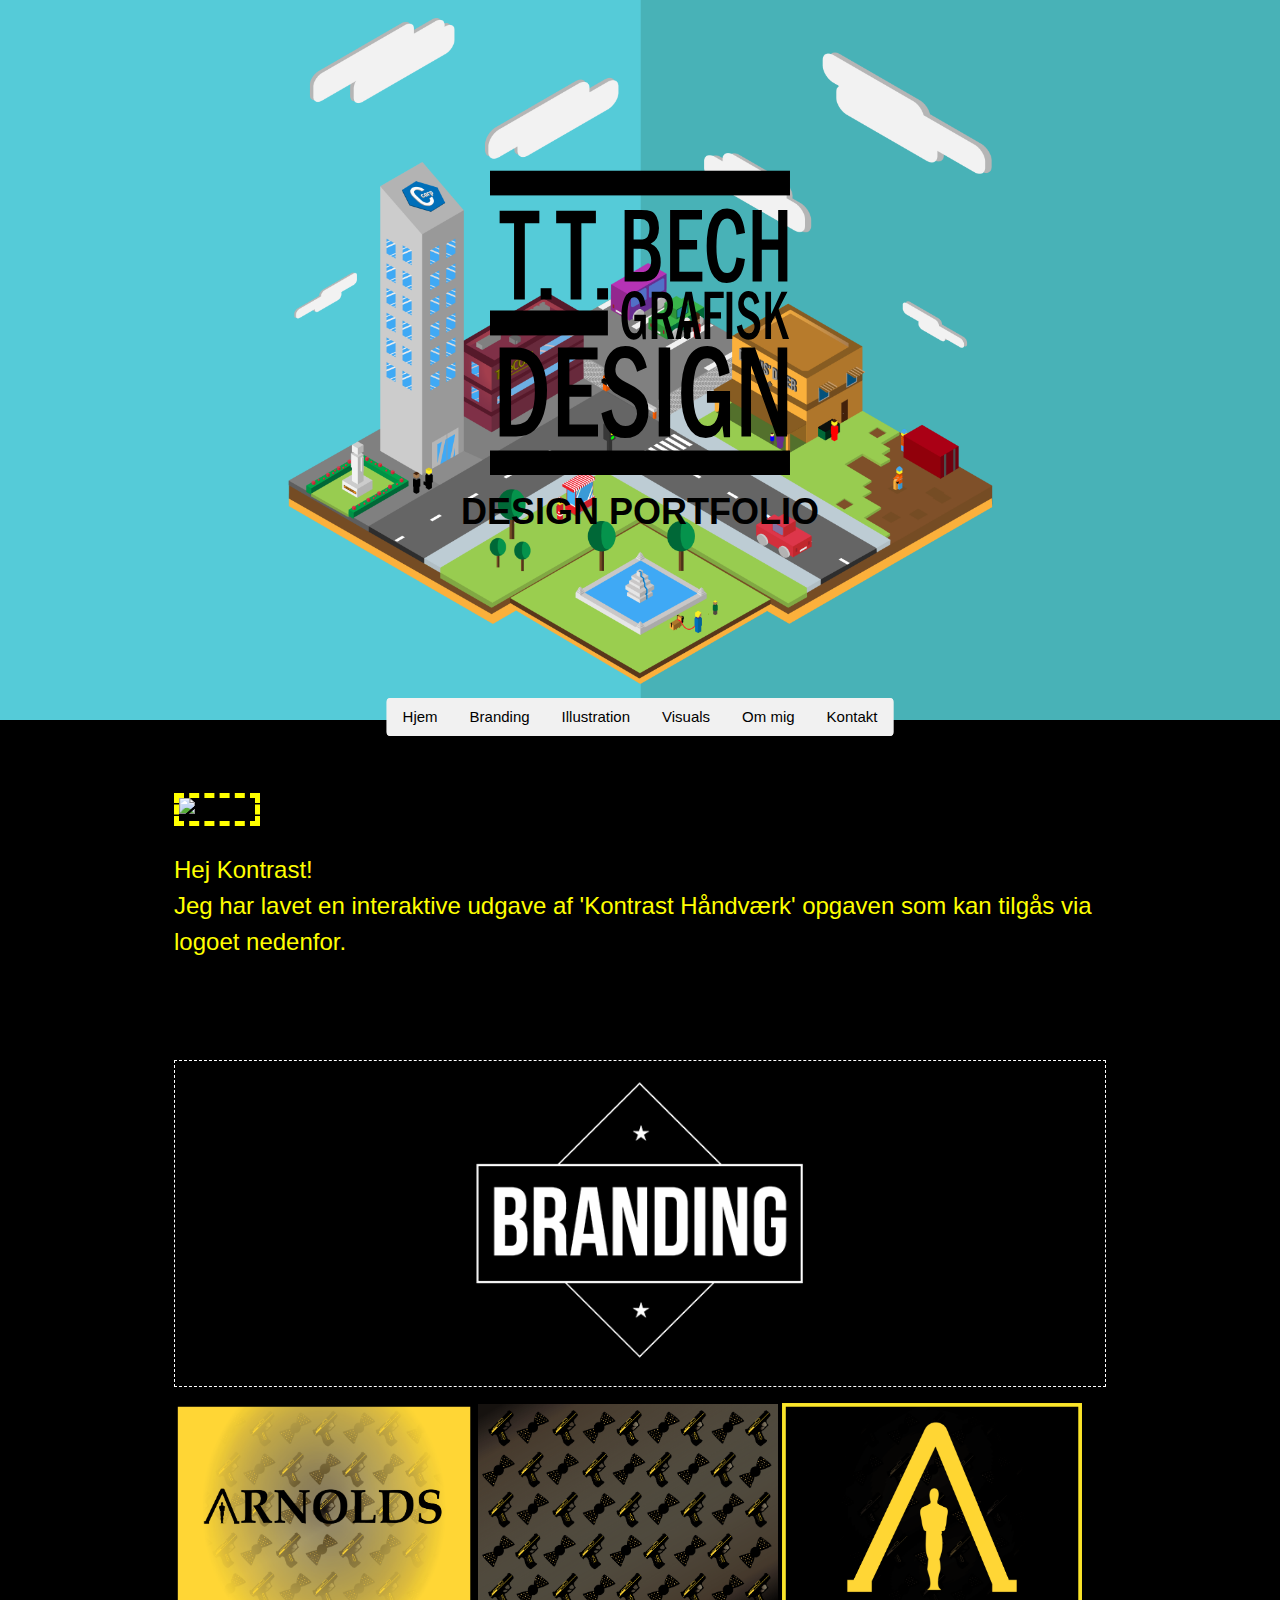
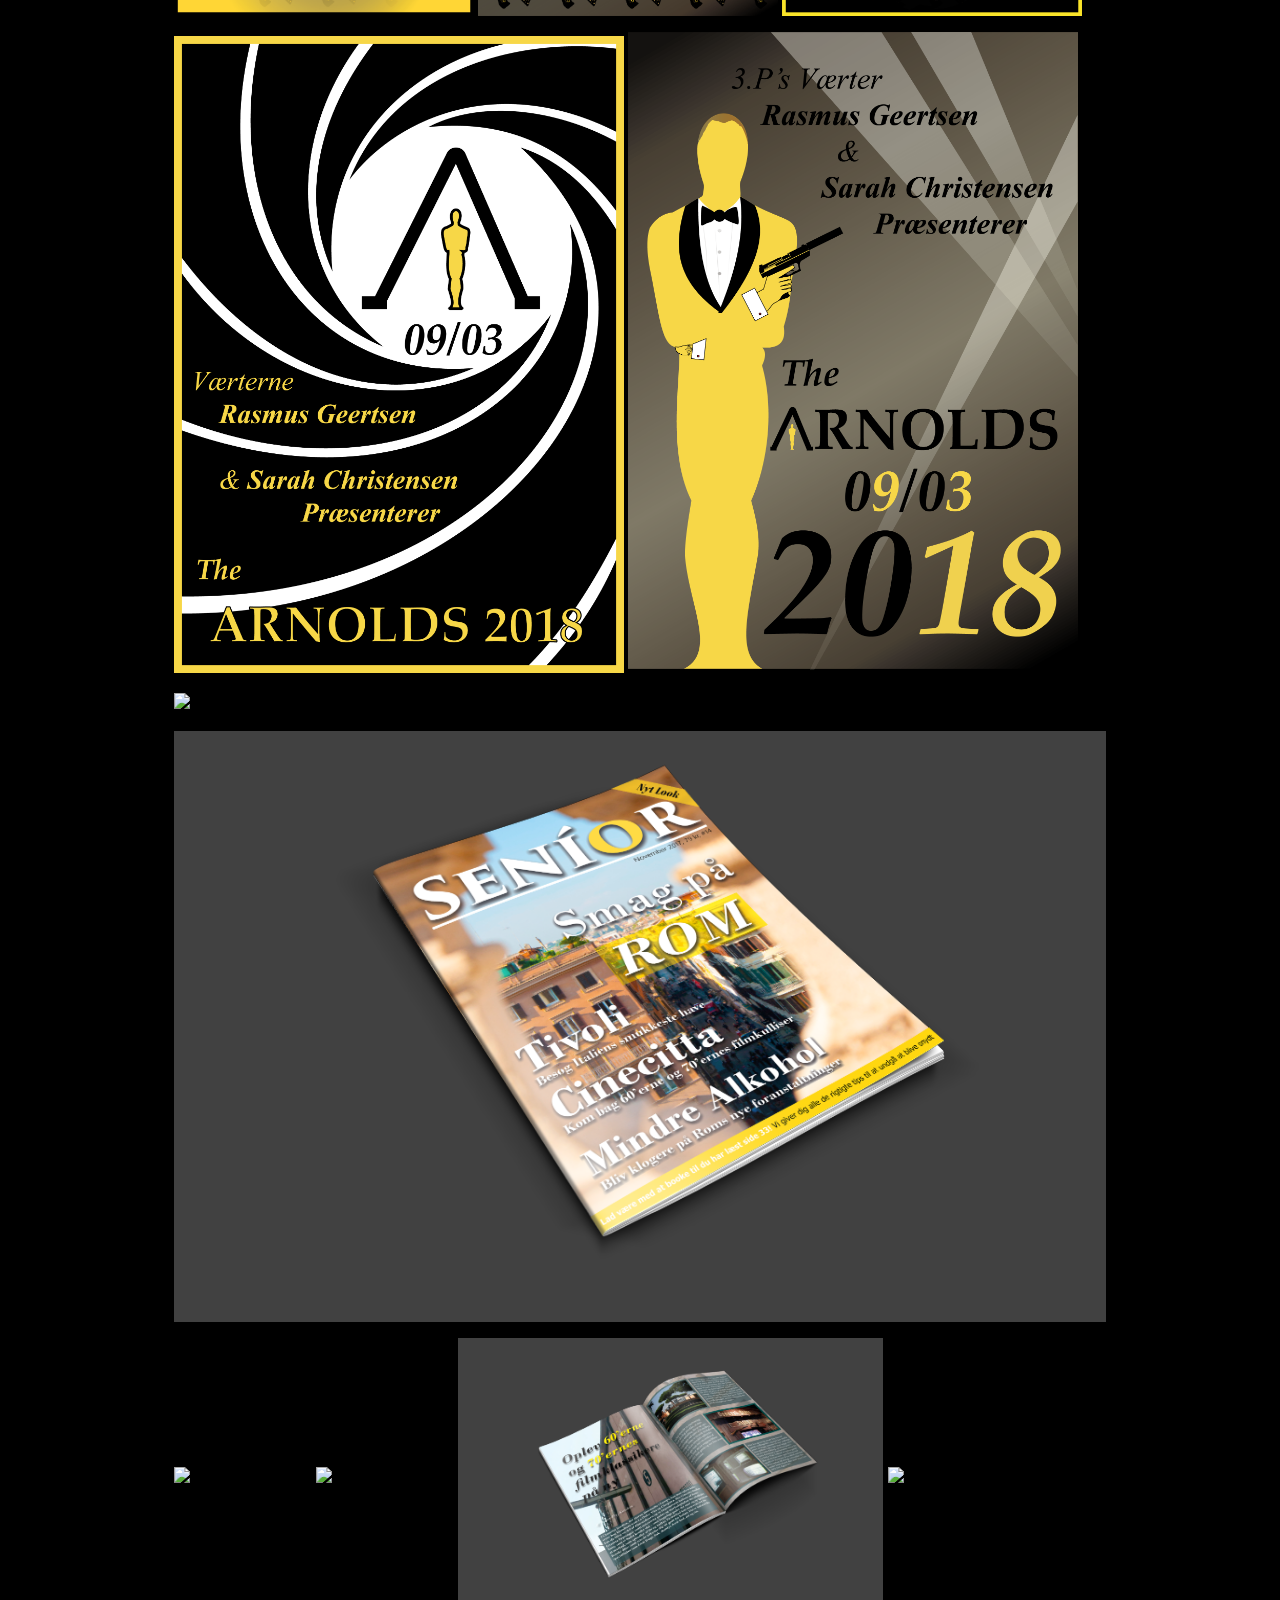
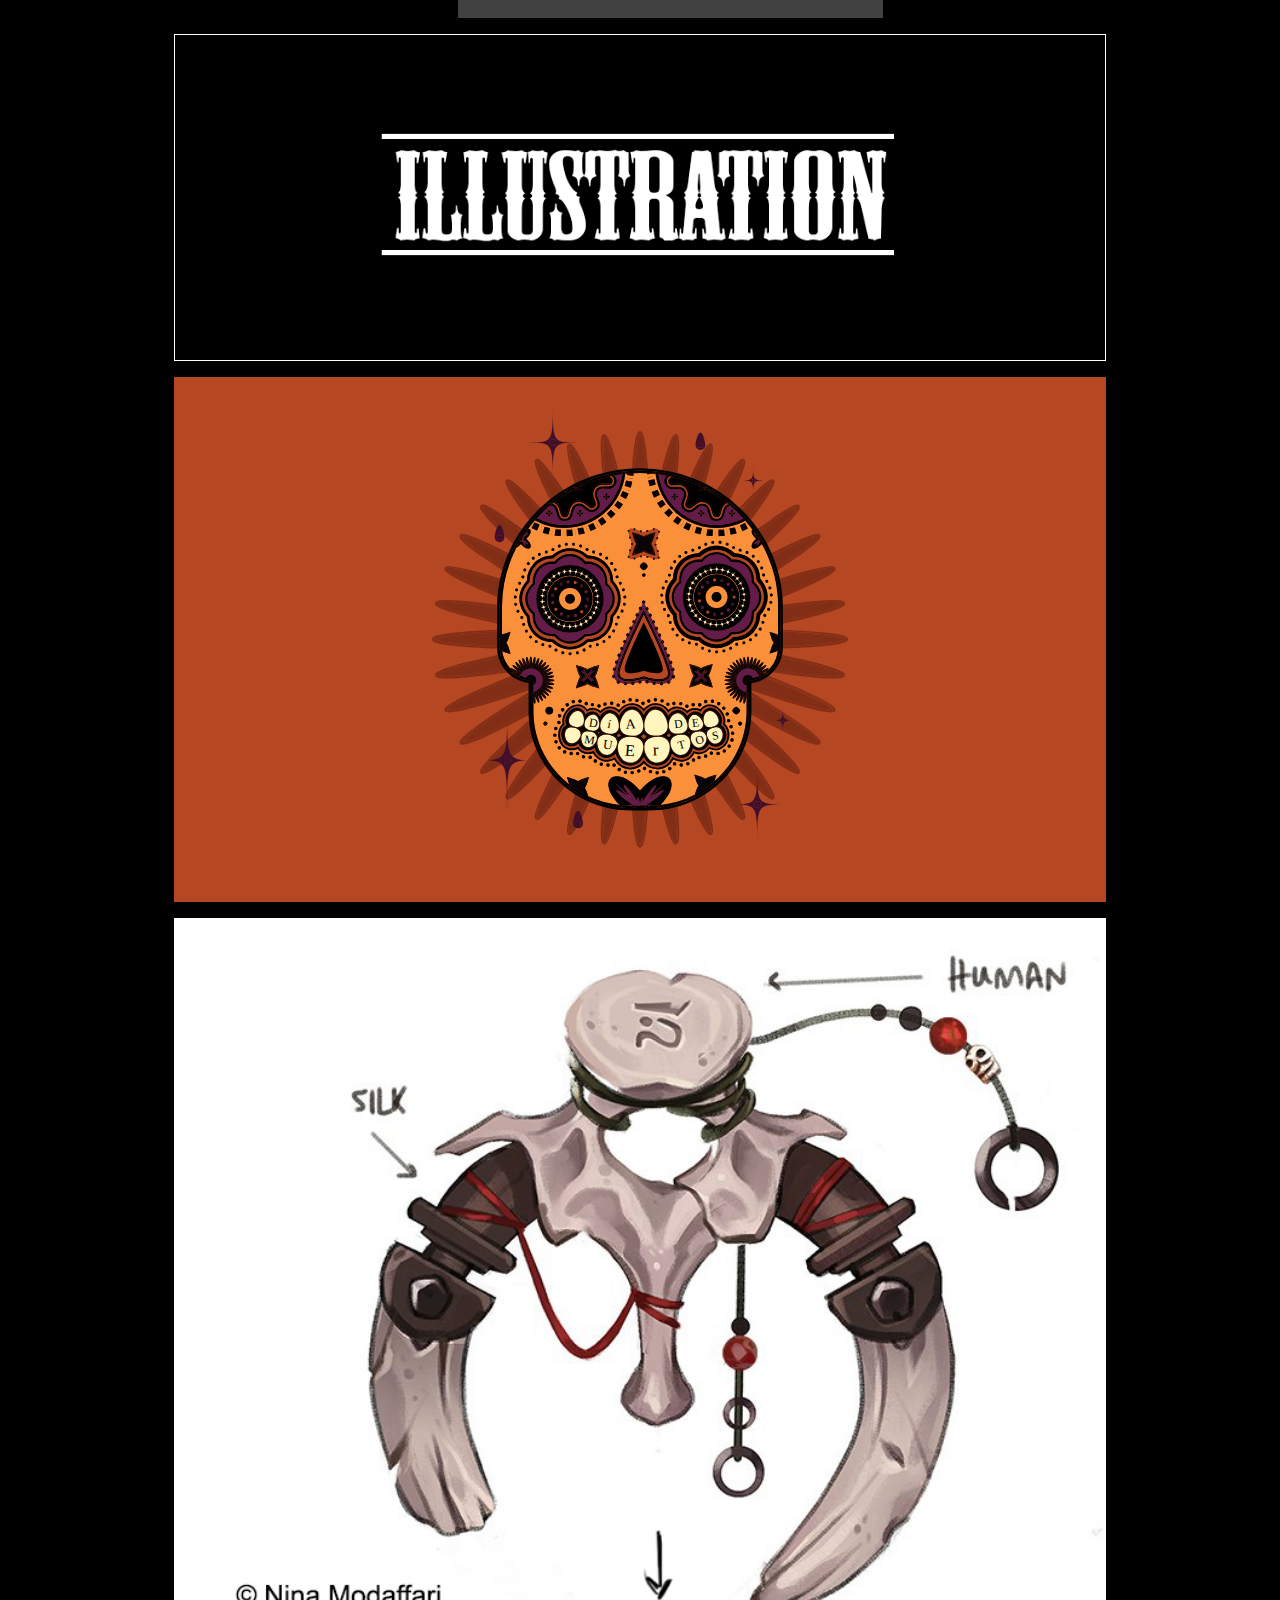
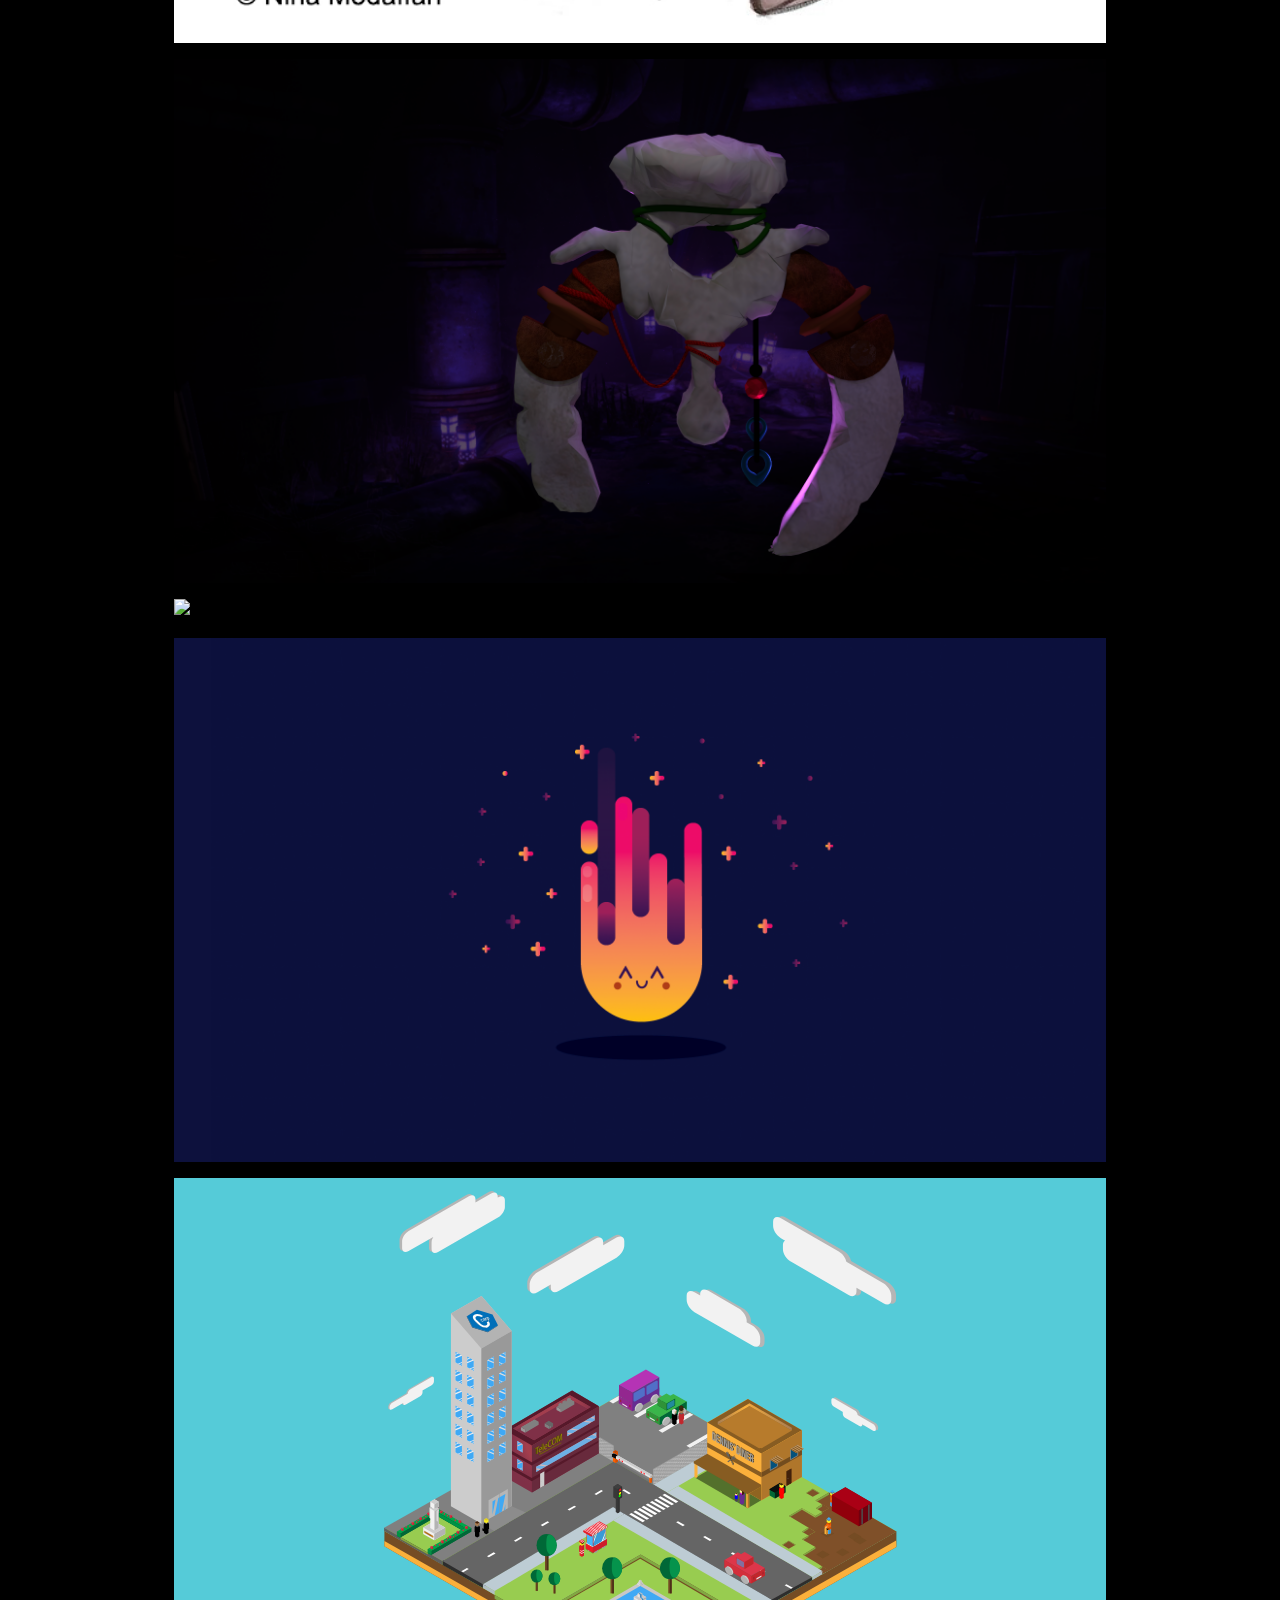
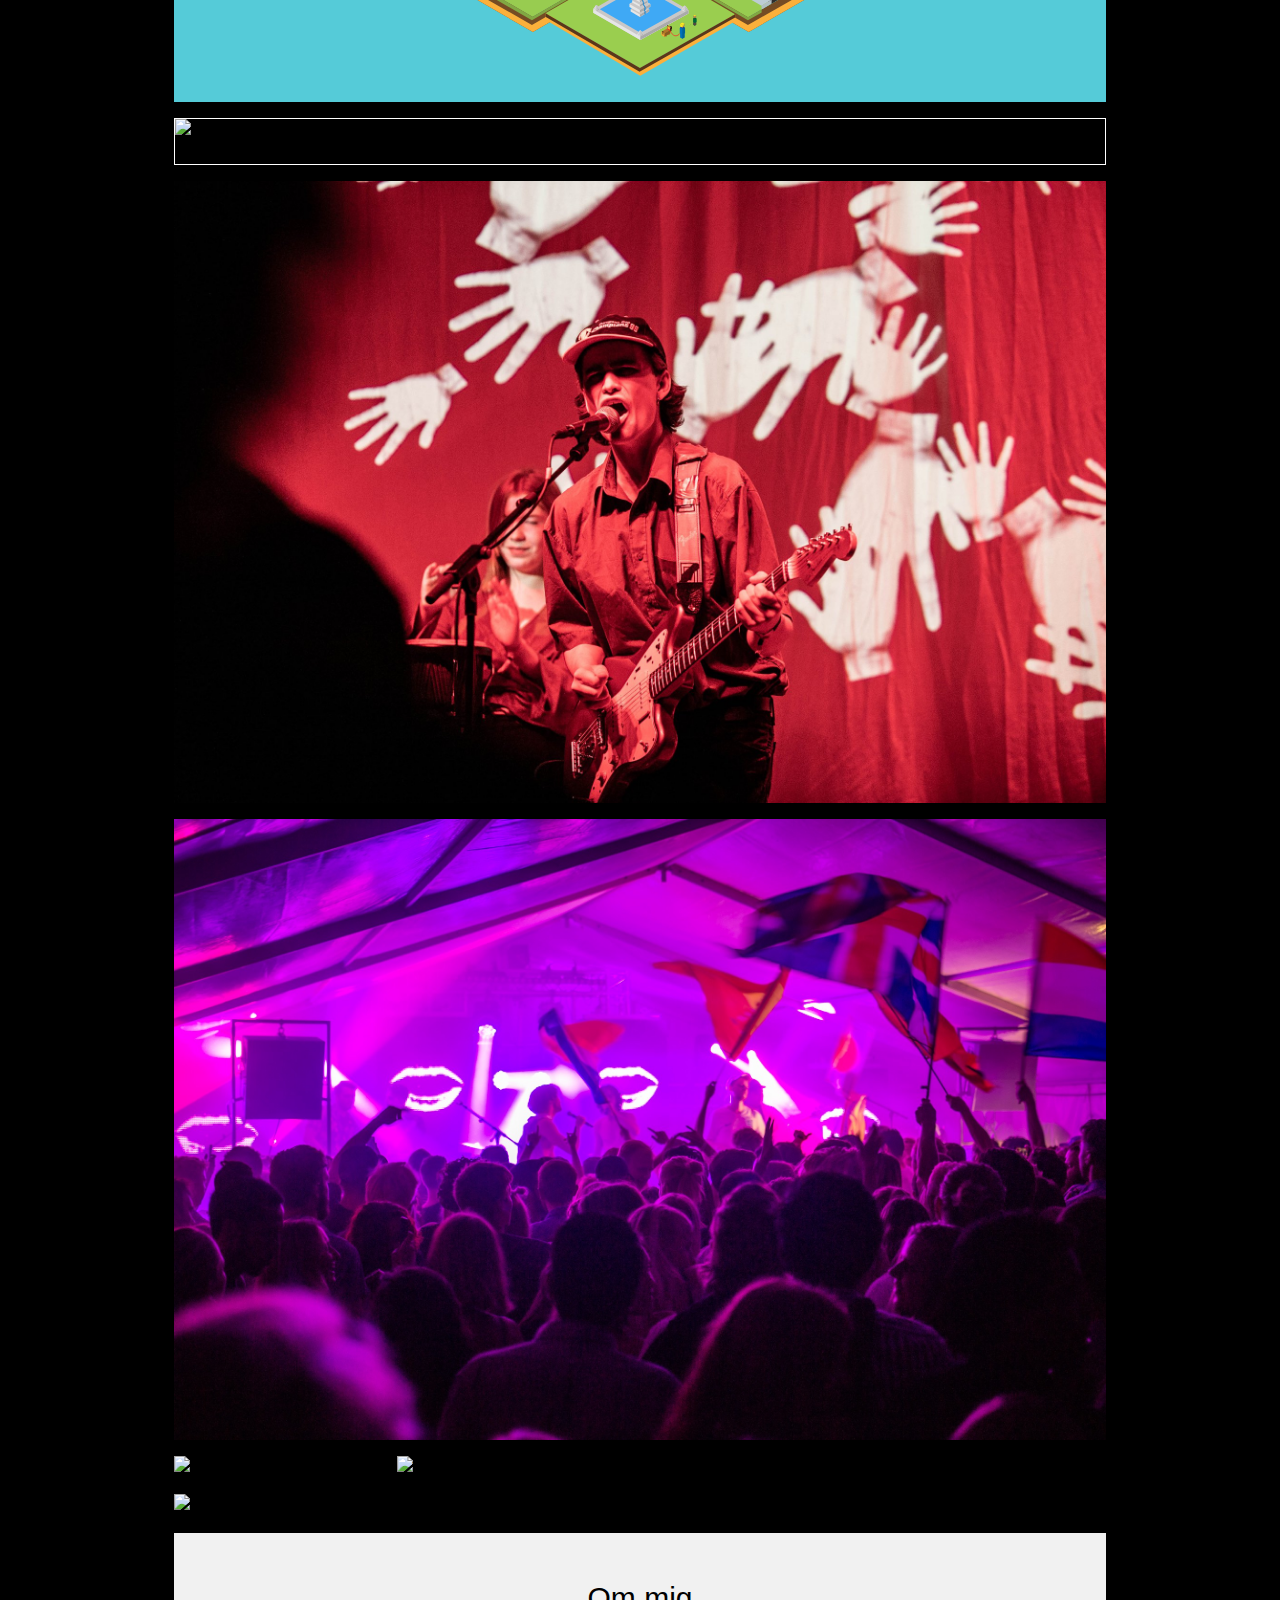
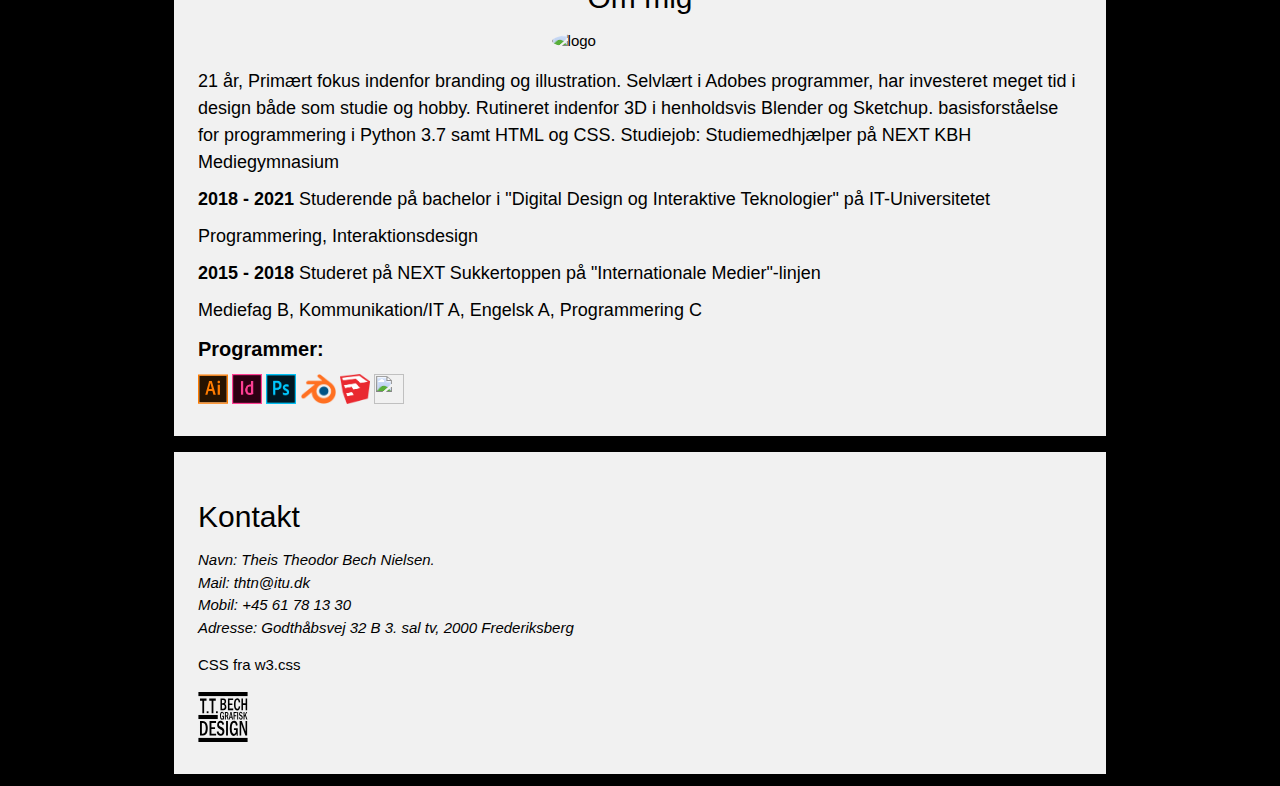
==== index.html @ 33fccee3 "Add files via upload" ====
<!DOCTYPE html>
<html lang="en">
  <title>T.T. Bech Designs</title>
  <meta charset="UTF-8" />
  <meta name="viewport" content="width=device-width, initial-scale=1" />
  <link rel="stylesheet" href="./index_files/PortfolioStyleSheet.css" />
  <body>
    <div style="background-color: black">
      <!-- Header -->
      <header
        class="w3-display-container w3-content w3-center"
        style="max-width: 1500px"
      >
        <div class="parent"></div>
        <img
          class="w3-image image1"
          src="./index_files/Isomeri.png"
          alt="Me"
          width="1500"
          height="600"
        />
        <div class="w3-display-middle w3-padding-large w3-center">
          <img
            class="w3-image image2"
            src="./index_files/logo.svg"
            alt="Me"
            width="300"
            height="-300"
          />
          <h1 class="w3-hide-medium w3-hide-small"><b>DESIGN PORTFOLIO</b></h1>
        </div>

        <!-- Navbar (placed at the bottom of the header image) -->
        <div
          class="w3-bar w3-light-grey w3-round w3-display-bottommiddle w3-hide-small"
          style="bottom: -16px"
        >
          <a href="#" class="w3-bar-item w3-button">Hjem</a>
          <a href="#branding" class="w3-bar-item w3-button">Branding</a>
          <a href="#illustration" class="w3-bar-item w3-button">Illustration</a>
          <a href="#VJ" class="w3-bar-item w3-button">Visuals</a>
          <a href="#about" class="w3-bar-item w3-button">Om mig</a>
          <a href="#contact" class="w3-bar-item w3-button">Kontakt</a>
        </div>
      </header>

      <!-- Navbar on small screens -->
      <div
        class="w3-center w3-light-grey w3-padding-16 w3-hide-large w3-hide-medium"
      >
        <div class="w3-bar w3-light-grey">
          <a href="#" class="w3-bar-item w3-button">Home</a>
          <a href="#portfolio" class="w3-bar-item w3-button">Portfolio</a>
          <a href="#contact" class="w3-bar-item w3-button">Contact</a>
        </div>
      </div>
      <!-- Page content -->
      <div class="w3-content w3-padding-large w3-margin-top" id="portfolio">
        <br />
        <br />
        <!-- Images (Portfolio) -->
        <a href="/index_files/kh/public/index.html">
          <img
            style="border: dashed yellow 5px"
            id="branding"
            src="./index_files/KontrastBanner.png"
            alt="Branding"
            class="w3-image w3-margin-bottom"
            width="1000"
            height="375"
          />
        </a>
        <h3 style="color: yellow">
          Hej Kontrast! <br />
          Jeg har lavet en interaktive udgave af 'Kontrast Håndværk' opgaven som
          kan tilgås via logoet nedenfor.
        </h3>
        <a href="/index_files/kh/public/index.html">
          <div style="margin-left: 270px; margin-right: 100px">
            <img src="/index_files/kh/images/Logo.png" alt="" />
          </div>
        </a>
        <br />
        <br />

        <br />
        <img
          style="border: dashed white 1px"
          id="branding"
          src="./index_files/BrandingXL.png"
          alt="Branding"
          class="w3-image w3-margin-bottom"
          width="1000"
          height="375"
        />
        <img
          src="./index_files/ArnoldsBrand.png"
          alt="'The Arnolds 2018'. Årligt award-show på NEXT Sukkertoppen hvor over 250 af skolens elever samles om at se klassernes nomineret medieprodukter. Årets tema - James Bond"
          onclick="onClick(this)"
          class="w3-image w3-hover-opacity"
          width="300"
          height="500"
        />
        <img
          src="./index_files/BilletterBackdrop.png"
          alt="Ocean"
          class="w3-image"
          width="300"
          height="500"
        />
        <img
          src="./index_files/ArnoldsLogo.png"
          alt="The Arnolds 2018 Logo"
          onclick="onClick(this)"
          class="w3-image"
          width="300"
          height="500"
        />
        <img
          src="./index_files/plak3.png"
          alt="'The Arnolds 2018' Plakat 1"
          class="w3-image w3-margin-top"
          onclick="onClick(this)"
          width="450"
          height="500"
        />
        <img
          src="./index_files/plak2.png"
          alt="'The Arnolds 2018' Plakat 2"
          class="w3-image w3-margin-top"
          onclick="onClick(this)"
          width="450"
          height="500"
        />
        <img
          src="./index_files/DDDMockup.png"
          alt="Dansk Datalogi Dyst logo redesign"
          onclick="onClick(this)"
          class="w3-image w3-margin-top"
          width="1000"
          height="500"
        />
        <img
          src="./index_files/Forside.png"
          alt="Forside til 'Seníor', Rejsemagasin til Rom, Kommunikation/IT opgave med fokus på struktur og layout - Egne billeder og layout"
          onclick="onClick(this)"
          class="w3-image w3-margin-top"
          width="1000"
          height="500"
        />
        <img
          src="./index_files/Theis.png"
          alt="'Seníor' Side 1 + 2"
          onclick="onClick(this)"
          class="w3-image w3-margin-top"
          width="428"
          height="250"
        />
        <img
          src="./index_files/Mark.png"
          alt="'Seníor' Side 2 + 3"
          onclick="onClick(this)"
          class="w3-image w3-margin-top"
          width="486"
          height="250"
        />
        <img
          src="./index_files/Jesper.png"
          alt="'Seníor' Side 3 + 4"
          onclick="onClick(this)"
          class="w3-image w3-margin-top"
          width="425"
          height="250"
        />
        <img
          src="./index_files/Jesper2.png"
          alt="'Seníor' Side 4 + 5"
          onclick="onClick(this)"
          class="w3-image w3-margin-top"
          width="500"
          height="250"
        />
        <img
          style="border: solid white 1px"
          id="illustration"
          src="./index_files/Illustration.png"
          alt="Illustration"
          class="w3-image w3-margin-top"
          width="1000"
          height="375"
        />
        <img
          src="./index_files/SugarSkullWeb.svg"
          alt="'Dia de muertos'- Eget design"
          onclick="onClick(this)"
          class="w3-image w3-margin-top"
          width="1000"
          height="500"
        />
        <img
          src="./index_files/conept.jpg"
          alt="&copy Nina Modaffari - Se næste billede"
          onclick="onClick(this)"
          class="w3-image w3-margin-top"
          width="1000"
          height="500"
        />
        <img
          src="./index_files/BoneCharm.png"
          alt="Blender 3D Redesign af koncept artist Nina Modaffari's 'Bone Charm' koncepttegning (se ovenstående)"
          onclick="onClick(this)"
          class="w3-image w3-margin-top"
          width="1000"
          height="500"
        />
        <img
          src="./index_files/Mac10blood.png"
          alt="3D design fra Blender"
          onclick="onClick(this)"
          class="w3-image w3-margin-top"
          width="1000"
          height="500"
        />
        <img
          src="./index_files/Fire.png"
          alt="'Sprawling fireplace' - Inspiration fra dribble-bruger MBE's 'Fire'"
          class="w3-image w3-margin-top"
          onclick="onClick(this)"
          width="1000"
          height="500"
        />
        <img
          src="./index_files/Isomeri2.svg"
          alt="'Isometric City' - Eget design"
          class="w3-image w3-margin-top"
          onclick="onClick(this)"
          width="1000"
          height="500"
        />
        <img
          style="border: solid white 1px"
          src="./index_files/Visuals.png"
          alt="'Billeder fra koncert hvor jeg arbejdede som 'video jockey' (VJ) for at være med til at skabe nogle fede koncertoplevelser ved brug af visuals som bla. blev skabt i Resolume Arena"
          class="w3-image w3-margin-top"
          onclick="onClick(this)"
          width="1000"
          height="500"
        />
        <img
          src="./index_files/Blood Child.jpg"
          alt="Video Jockey (VJ) til Blood Child's performance på Yellow House Collective"
          class="w3-image w3-margin-top"
          onclick="onClick(this)"
          width="1000"
          height="500"
        />
        <img
          src="./index_files/Fuld Effekt.jpg"
          alt="Video Jockey (VJ) til Fuld Effekt på Roskilde Hospitalskollegiums 'RHK Festival'"
          class="w3-image w3-margin-top"
          onclick="onClick(this)"
          width="1000"
          height="500"
        />
        <img
          src="./index_files/HVEM.gif"
          alt="Visuals udarbejdet i Resolume"
          class="w3-image w3-margin-top"
          onclick="onClick(this)"
          width="1000"
          height="500"
        />
        <img
          src="./index_files/Kenton Slash Demon.jpg"
          alt="Video Jockey (VJ) til Kenton Slash Demon's performance på Yellow House Collective"
          class="w3-image w3-margin-top"
          onclick="onClick(this)"
          width="1000"
          height="500"
        />

        <img
          src="./index_files/RHK.gif"
          alt="Visuals udarbejdet i Resolume"
          class="w3-image w3-margin-top"
          onclick="onClick(this)"
          width="1000"
          height="500"
        />

        <div
          class="w3-light-grey w3-padding-large w3-padding-32 w3-margin-top"
          id="about"
        >
          <h2 class="w3-center w3-padding-bottom">Om mig</h2>
          <img
            class="center w3-circle w3-margin-bottom padding"
            src="./index_files/pb2.png"
            alt="logo"
            width="30%"
            height="30%"
          />
          <h5>
            21 år, Primært fokus indenfor branding og illustration. Selvlært i
            Adobes programmer, har investeret meget tid i design både som studie
            og hobby. Rutineret indenfor 3D i henholdsvis Blender og Sketchup.
            basisforståelse for programmering i Python 3.7 samt HTML og CSS.
            Studiejob: Studiemedhjælper på NEXT KBH Mediegymnasium
          </h5>
          <h5>
            <b>2018 - 2021</b> Studerende på bachelor i "Digital Design og
            Interaktive Teknologier" på IT-Universitetet<br />
          </h5>
          <h5>Programmering, Interaktionsdesign</h5>
          <h5>
            <b>2015 - 2018</b> Studeret på NEXT Sukkertoppen på "Internationale
            Medier"-linjen
          </h5>
          <h5>Mediefag B, Kommunikation/IT A, Engelsk A, Programmering C</h5>
          <h4><b>Programmer:</b></h4>
          <img
            src="./index_files/illustratorlogo.svg"
            alt=""
            width="30"
            height="30"
          />
          <img
            src="./index_files/indesignlogo.png"
            alt=""
            width="30"
            height="30"
          />
          <img
            src="./index_files/photoshoplogo.png"
            alt=""
            width="30"
            height="30"
          />
          <img
            src="./index_files/blenderlogo.png"
            alt=""
            width="35"
            height="30"
          />
          <img
            src="./index_files/sketchuplogo.png"
            alt=""
            width="30"
            height="30"
          />
          <img
            src="./index_files/resolumelogo.svg"
            alt=""
            width="30"
            height="30"
          />
        </div>
        <!-- Contact -->
        <div
          class="w3-light-grey w3-padding-large w3-padding-32 w3-margin-top"
          id="contact"
        >
          <h2 class="">Kontakt</h2>
          <address>
            Navn: Theis Theodor Bech Nielsen.<br />
            Mail: thtn@itu.dk<br />
            Mobil: +45 61 78 13 30<br />
            Adresse: Godthåbsvej 32 B 3. sal tv, 2000 Frederiksberg<br />
          </address>

          <p>CSS fra <a class="w3-hover-text-green">w3.css</a></p>
          <img
            class=""
            src="./index_files/logo.svg"
            alt="Me"
            width="50"
            height="50"
          />
        </div>

        <script>
          // Modal Image Gallery
          function onClick(element) {
            document.getElementById("img01").src = element.src;
            document.getElementById("modal01").style.display = "block";
            var captionText = document.getElementById("caption");
            captionText.innerHTML = element.alt;
          }

          // Change style of navbar on scroll
          window.onscroll = function () {
            myFunction();
          };
          function myFunction() {
            var navbar = document.getElementById("myNavbar");
            if (
              document.body.scrollTop > 100 ||
              document.documentElement.scrollTop > 100
            ) {
              navbar.className =
                "w3-bar" + " w3-card" + " w3-animate-top" + " w3-white";
            } else {
              navbar.className = navbar.className.replace(
                " w3-card w3-animate-top w3-white",
                ""
              );
            }
          }

          // Used to toggle the menu on small screens when clicking on the menu button
          function toggleFunction() {
            var x = document.getElementById("navDemo");
            if (x.className.indexOf("w3-show") == -1) {
              x.className += " w3-show";
            } else {
              x.className = x.className.replace(" w3-show", "");
            }
          }
        </script>
        <!-- Modal for full size images on click-->
        <div
          id="modal01"
          class="w3-modal w3-black"
          onclick="this.style.display='none'"
        >
          <span
            class="w3-button w3-large w3-black w3-display-topright"
            title="Close Modal Image"
            ><i class="fa fa-remove"></i
          ></span>
          <div
            class="w3-modal-content w3-animate-zoom w3-center w3-transparent w3-padding-64"
          >
            <img id="img01" class="w3-image" />
            <p id="caption" class="w3-opacity w3-large"></p>
          </div>
        </div>
        <!-- End page content -->
      </div>
    </div>
  </body>
</html>
---- index_files/PortfolioStyleSheet.css ----
﻿/* W3.CSS 4.10 February 2018 by Jan Egil and Borge Refsnes */
html{box-sizing:border-box}*,*:before,*:after{box-sizing:inherit}
/* Extract from normalize.css by Nicolas Gallagher and Jonathan Neal git.io/normalize */
html{-ms-text-size-adjust:100%;-webkit-text-size-adjust:100%}body{margin:0}
article,aside,details,figcaption,figure,footer,header,main,menu,nav,section,summary{display:block}
audio,canvas,progress,video{display:inline-block}progress{vertical-align:baseline}
audio:not([controls]){display:none;height:0}[hidden],template{display:none}
a{background-color:transparent;-webkit-text-decoration-skip:objects}
a:active,a:hover{outline-width:0}abbr[title]{border-bottom:none;text-decoration:underline;text-decoration:underline dotted}
dfn{font-style:italic}mark{background:#ff0;color:#000}
small{font-size:80%}sub,sup{font-size:75%;line-height:0;position:relative;vertical-align:baseline}
sub{bottom:-0.25em}sup{top:-0.5em}figure{margin:1em 40px}img{border-style:none}svg:not(:root){overflow:hidden}
code,kbd,pre,samp{font-family:monospace,monospace;font-size:1em}hr{box-sizing:content-box;height:0;overflow:visible}
button,input,select,textarea{font:inherit;margin:0}optgroup{font-weight:bold}
button,input{overflow:visible}button,select{text-transform:none}
button,html [type=button],[type=reset],[type=submit]{-webkit-appearance:button}
button::-moz-focus-inner, [type=button]::-moz-focus-inner, [type=reset]::-moz-focus-inner, [type=submit]::-moz-focus-inner{border-style:none;padding:0}
button:-moz-focusring, [type=button]:-moz-focusring, [type=reset]:-moz-focusring, [type=submit]:-moz-focusring{outline:1px dotted ButtonText}
fieldset{border:1px solid #c0c0c0;margin:0 2px;padding:.35em .625em .75em}
legend{color:inherit;display:table;max-width:100%;padding:0;white-space:normal}textarea{overflow:auto}
[type=checkbox],[type=radio]{padding:0}
[type=number]::-webkit-inner-spin-button,[type=number]::-webkit-outer-spin-button{height:auto}
[type=search]{-webkit-appearance:textfield;outline-offset:-2px}
[type=search]::-webkit-search-cancel-button,[type=search]::-webkit-search-decoration{-webkit-appearance:none}
::-webkit-input-placeholder{color:inherit;opacity:0.54}
::-webkit-file-upload-button{-webkit-appearance:button;font:inherit}
/* End extract */
html,body{font-family:Verdana,sans-serif;font-size:15px;line-height:1.5}html{overflow-x:hidden}
h1{font-size:36px}h2{font-size:30px}h3{font-size:24px}h4{font-size:20px}h5{font-size:18px}h6{font-size:16px}.w3-serif{font-family:serif}
h1,h2,h3,h4,h5,h6{font-family:"Segoe UI",Arial,sans-serif;font-weight:400;margin:10px 0}.w3-wide{letter-spacing:4px}
hr{border:0;border-top:1px solid #eee;margin:20px 0}
.w3-image{max-width:100%;height:auto}img{vertical-align:middle}a{color:inherit}
.w3-table,.w3-table-all{border-collapse:collapse;border-spacing:0;width:100%;display:table}.w3-table-all{border:1px solid #ccc}
.w3-bordered tr,.w3-table-all tr{border-bottom:1px solid #ddd}.w3-striped tbody tr:nth-child(even){background-color:#f1f1f1}
.w3-table-all tr:nth-child(odd){background-color:#fff}.w3-table-all tr:nth-child(even){background-color:#f1f1f1}
.w3-hoverable tbody tr:hover,.w3-ul.w3-hoverable li:hover{background-color:#ccc}.w3-centered tr th,.w3-centered tr td{text-align:center}
.w3-table td,.w3-table th,.w3-table-all td,.w3-table-all th{padding:8px 8px;display:table-cell;text-align:left;vertical-align:top}
.w3-table th:first-child,.w3-table td:first-child,.w3-table-all th:first-child,.w3-table-all td:first-child{padding-left:16px}
.w3-btn,.w3-button{border:none;display:inline-block;padding:8px 16px;vertical-align:middle;overflow:hidden;text-decoration:none;color:inherit;background-color:inherit;text-align:center;cursor:pointer;white-space:nowrap}
.w3-btn:hover{box-shadow:0 8px 16px 0 rgba(0,0,0,0.2),0 6px 20px 0 rgba(0,0,0,0.19)}
.w3-btn,.w3-button{-webkit-touch-callout:none;-webkit-user-select:none;-khtml-user-select:none;-moz-user-select:none;-ms-user-select:none;user-select:none}
.w3-disabled,.w3-btn:disabled,.w3-button:disabled{cursor:not-allowed;opacity:0.3}.w3-disabled *,:disabled *{pointer-events:none}
.w3-btn.w3-disabled:hover,.w3-btn:disabled:hover{box-shadow:none}
.w3-badge,.w3-tag{background-color:#000;color:#fff;display:inline-block;padding-left:8px;padding-right:8px;text-align:center}.w3-badge{border-radius:50%}
.w3-ul{list-style-type:none;padding:0;margin:0}.w3-ul li{padding:8px 16px;border-bottom:1px solid #ddd}.w3-ul li:last-child{border-bottom:none}
.w3-tooltip,.w3-display-container{position:relative}.w3-tooltip .w3-text{display:none}.w3-tooltip:hover .w3-text{display:inline-block}
.w3-ripple:active{opacity:0.5}.w3-ripple{transition:opacity 0s}
.w3-input{padding:8px;display:block;border:none;border-bottom:1px solid #ccc;width:100%}
.w3-select{padding:9px 0;width:100%;border:none;border-bottom:1px solid #ccc}
.w3-dropdown-click,.w3-dropdown-hover{position:relative;display:inline-block;cursor:pointer}
.w3-dropdown-hover:hover .w3-dropdown-content{display:block}
.w3-dropdown-hover:first-child,.w3-dropdown-click:hover{background-color:#ccc;color:#000}
.w3-dropdown-hover:hover > .w3-button:first-child,.w3-dropdown-click:hover > .w3-button:first-child{background-color:#ccc;color:#000}
.w3-dropdown-content{cursor:auto;color:#000;background-color:#fff;display:none;position:absolute;min-width:160px;margin:0;padding:0;z-index:1}
.w3-check,.w3-radio{width:24px;height:24px;position:relative;top:6px}
.w3-sidebar{height:100%;width:200px;background-color:#fff;position:fixed!important;z-index:1;overflow:auto}
.w3-bar-block .w3-dropdown-hover,.w3-bar-block .w3-dropdown-click{width:100%}
.w3-bar-block .w3-dropdown-hover .w3-dropdown-content,.w3-bar-block .w3-dropdown-click .w3-dropdown-content{min-width:100%}
.w3-bar-block .w3-dropdown-hover .w3-button,.w3-bar-block .w3-dropdown-click .w3-button{width:100%;text-align:left;padding:8px 16px}
.w3-main,#main{transition:margin-left .4s}
.w3-modal{z-index:3;display:none;padding-top:100px;position:fixed;left:0;top:0;width:100%;height:100%;overflow:auto;background-color:rgb(0,0,0);background-color:rgba(0,0,0,0.4)}
.w3-modal-content{margin:auto;background-color:#fff;position:relative;padding:0;outline:0;width:600px}
.w3-bar{width:100%;overflow:hidden}.w3-center .w3-bar{display:inline-block;width:auto}
.w3-bar .w3-bar-item{padding:8px 16px;float:left;width:auto;border:none;display:block;outline:0}
.w3-bar .w3-dropdown-hover,.w3-bar .w3-dropdown-click{position:static;float:left}
.w3-bar .w3-button{white-space:normal}
.w3-bar-block .w3-bar-item{width:100%;display:block;padding:8px 16px;text-align:left;border:none;white-space:normal;float:none;outline:0}
.w3-bar-block.w3-center .w3-bar-item{text-align:center}.w3-block{display:block;width:100%}
.w3-responsive{display:block;overflow-x:auto}
.w3-container:after,.w3-container:before,.w3-panel:after,.w3-panel:before,.w3-row:after,.w3-row:before,.w3-row-padding:after,.w3-row-padding:before,
.w3-cell-row:before,.w3-cell-row:after,.w3-clear:after,.w3-clear:before,.w3-bar:before,.w3-bar:after{content:"";display:table;clear:both}
.w3-col,.w3-half,.w3-third,.w3-twothird,.w3-threequarter,.w3-quarter{float:left;width:100%}
.w3-col.s1{width:8.33333%}.w3-col.s2{width:16.66666%}.w3-col.s3{width:24.99999%}.w3-col.s4{width:33.33333%}
.w3-col.s5{width:41.66666%}.w3-col.s6{width:49.99999%}.w3-col.s7{width:58.33333%}.w3-col.s8{width:66.66666%}
.w3-col.s9{width:74.99999%}.w3-col.s10{width:83.33333%}.w3-col.s11{width:91.66666%}.w3-col.s12{width:99.99999%}
@media (min-width:601px){.w3-col.m1{width:8.33333%}.w3-col.m2{width:16.66666%}.w3-col.m3,.w3-quarter{width:24.99999%}.w3-col.m4,.w3-third{width:33.33333%}
.w3-col.m5{width:41.66666%}.w3-col.m6,.w3-half{width:49.99999%}.w3-col.m7{width:58.33333%}.w3-col.m8,.w3-twothird{width:66.66666%}
.w3-col.m9,.w3-threequarter{width:74.99999%}.w3-col.m10{width:83.33333%}.w3-col.m11{width:91.66666%}.w3-col.m12{width:99.99999%}}
@media (min-width:993px){.w3-col.l1{width:8.33333%}.w3-col.l2{width:16.66666%}.w3-col.l3{width:24.99999%}.w3-col.l4{width:33.33333%}
.w3-col.l5{width:41.66666%}.w3-col.l6{width:49.99999%}.w3-col.l7{width:58.33333%}.w3-col.l8{width:66.66666%}
.w3-col.l9{width:74.99999%}.w3-col.l10{width:83.33333%}.w3-col.l11{width:91.66666%}.w3-col.l12{width:99.99999%}}
.w3-content{max-width:980px;margin:auto}.w3-rest{overflow:hidden}
.w3-cell-row{display:table;width:100%}.w3-cell{display:table-cell}
.w3-cell-top{vertical-align:top}.w3-cell-middle{vertical-align:middle}.w3-cell-bottom{vertical-align:bottom}
.w3-hide{display:none!important}.w3-show-block,.w3-show{display:block!important}.w3-show-inline-block{display:inline-block!important}
@media (max-width:600px){.w3-modal-content{margin:0 10px;width:auto!important}.w3-modal{padding-top:30px}
.w3-dropdown-hover.w3-mobile .w3-dropdown-content,.w3-dropdown-click.w3-mobile .w3-dropdown-content{position:relative}
.w3-hide-small{display:none!important}.w3-mobile{display:block;width:100%!important}.w3-bar-item.w3-mobile,.w3-dropdown-hover.w3-mobile,.w3-dropdown-click.w3-mobile{text-align:center}
.w3-dropdown-hover.w3-mobile,.w3-dropdown-hover.w3-mobile .w3-btn,.w3-dropdown-hover.w3-mobile .w3-button,.w3-dropdown-click.w3-mobile,.w3-dropdown-click.w3-mobile .w3-btn,.w3-dropdown-click.w3-mobile .w3-button{width:100%}}
@media (max-width:768px){.w3-modal-content{width:500px}.w3-modal{padding-top:50px}}
@media (min-width:993px){.w3-modal-content{width:900px}.w3-hide-large{display:none!important}.w3-sidebar.w3-collapse{display:block!important}}
@media (max-width:992px) and (min-width:601px){.w3-hide-medium{display:none!important}}
@media (max-width:992px){.w3-sidebar.w3-collapse{display:none}.w3-main{margin-left:0!important;margin-right:0!important}}
.w3-top,.w3-bottom{position:fixed;width:100%;z-index:1}.w3-top{top:0}.w3-bottom{bottom:0}
.w3-overlay{position:fixed;display:none;width:100%;height:100%;top:0;left:0;right:0;bottom:0;background-color:rgba(0,0,0,0.5);z-index:2}
.w3-display-topleft{position:absolute;left:0;top:0}.w3-display-topright{position:absolute;right:0;top:0}
.w3-display-bottomleft{position:absolute;left:0;bottom:0}.w3-display-bottomright{position:absolute;right:0;bottom:0}
.w3-display-middle{position:absolute;top:50%;left:50%;transform:translate(-50%,-50%);-ms-transform:translate(-50%,-50%)}
.w3-display-left{position:absolute;top:50%;left:0%;transform:translate(0%,-50%);-ms-transform:translate(-0%,-50%)}
.w3-display-right{position:absolute;top:50%;right:0%;transform:translate(0%,-50%);-ms-transform:translate(0%,-50%)}
.w3-display-topmiddle{position:absolute;left:50%;top:0;transform:translate(-50%,0%);-ms-transform:translate(-50%,0%)}
.w3-display-bottommiddle{position:absolute;left:50%;bottom:0;transform:translate(-50%,0%);-ms-transform:translate(-50%,0%)}
.w3-display-container:hover .w3-display-hover{display:block}.w3-display-container:hover span.w3-display-hover{display:inline-block}.w3-display-hover{display:none}
.w3-display-position{position:absolute}
.w3-circle{border-radius:50%}
.w3-round-small{border-radius:2px}.w3-round,.w3-round-medium{border-radius:4px}.w3-round-large{border-radius:8px}.w3-round-xlarge{border-radius:16px}.w3-round-xxlarge{border-radius:32px}
.w3-row-padding,.w3-row-padding>.w3-half,.w3-row-padding>.w3-third,.w3-row-padding>.w3-twothird,.w3-row-padding>.w3-threequarter,.w3-row-padding>.w3-quarter,.w3-row-padding>.w3-col{padding:0 8px}
.w3-container,.w3-panel{padding:0.01em 16px}.w3-panel{margin-top:16px;margin-bottom:16px}
.w3-code,.w3-codespan{font-family:Consolas,"courier new";font-size:16px}
.w3-code{width:auto;background-color:#fff;padding:8px 12px;border-left:4px solid #4CAF50;word-wrap:break-word}
.w3-codespan{color:crimson;background-color:#f1f1f1;padding-left:4px;padding-right:4px;font-size:110%}
.w3-card,.w3-card-2{box-shadow:0 2px 5px 0 rgba(0,0,0,0.16),0 2px 10px 0 rgba(0,0,0,0.12)}
.w3-card-4,.w3-hover-shadow:hover{box-shadow:0 4px 10px 0 rgba(0,0,0,0.2),0 4px 20px 0 rgba(0,0,0,0.19)}
.w3-spin{animation:w3-spin 2s infinite linear}@keyframes w3-spin{0%{transform:rotate(0deg)}100%{transform:rotate(359deg)}}
.w3-animate-fading{animation:fading 10s infinite}@keyframes fading{0%{opacity:0}50%{opacity:1}100%{opacity:0}}
.w3-animate-opacity{animation:opac 0.8s}@keyframes opac{from{opacity:0} to{opacity:1}}
.w3-animate-top{position:relative;animation:animatetop 0.4s}@keyframes animatetop{from{top:-300px;opacity:0} to{top:0;opacity:1}}
.w3-animate-left{position:relative;animation:animateleft 0.4s}@keyframes animateleft{from{left:-300px;opacity:0} to{left:0;opacity:1}}
.w3-animate-right{position:relative;animation:animateright 0.4s}@keyframes animateright{from{right:-300px;opacity:0} to{right:0;opacity:1}}
.w3-animate-bottom{position:relative;animation:animatebottom 0.4s}@keyframes animatebottom{from{bottom:-300px;opacity:0} to{bottom:0;opacity:1}}
.w3-animate-zoom {animation:animatezoom 0.6s}@keyframes animatezoom{from{transform:scale(0)} to{transform:scale(1)}}
.w3-animate-input{transition:width 0.4s ease-in-out}.w3-animate-input:focus{width:100%!important}
.w3-opacity,.w3-hover-opacity:hover{opacity:0.60}.w3-opacity-off,.w3-hover-opacity-off:hover{opacity:1}
.w3-opacity-max{opacity:0.25}.w3-opacity-min{opacity:0.75}
.w3-greyscale-max,.w3-grayscale-max,.w3-hover-greyscale:hover,.w3-hover-grayscale:hover{filter:grayscale(100%)}
.w3-greyscale,.w3-grayscale{filter:grayscale(75%)}.w3-greyscale-min,.w3-grayscale-min{filter:grayscale(50%)}
.w3-sepia{filter:sepia(75%)}.w3-sepia-max,.w3-hover-sepia:hover{filter:sepia(100%)}.w3-sepia-min{filter:sepia(50%)}
.w3-tiny{font-size:10px!important}.w3-small{font-size:12px!important}.w3-medium{font-size:15px!important}.w3-large{font-size:18px!important}
.w3-xlarge{font-size:24px!important}.w3-xxlarge{font-size:36px!important}.w3-xxxlarge{font-size:48px!important}.w3-jumbo{font-size:64px!important}
.w3-left-align{text-align:left!important}.w3-right-align{text-align:right!important}.w3-justify{text-align:justify!important}.w3-center{text-align:center!important}
.w3-border-0{border:0!important}.w3-border{border:1px solid #ccc!important}
.w3-border-top{border-top:1px solid #ccc!important}.w3-border-bottom{border-bottom:1px solid #ccc!important}
.w3-border-left{border-left:1px solid #ccc!important}.w3-border-right{border-right:1px solid #ccc!important}
.w3-topbar{border-top:6px solid #ccc!important}.w3-bottombar{border-bottom:6px solid #ccc!important}
.w3-leftbar{border-left:6px solid #ccc!important}.w3-rightbar{border-right:6px solid #ccc!important}
.w3-section,.w3-code{margin-top:16px!important;margin-bottom:16px!important}
.w3-margin{margin:16px!important}.w3-margin-top{margin-top:16px!important}.w3-margin-bottom{margin-bottom:16px!important}
.w3-margin-left{margin-left:16px!important}.w3-margin-right{margin-right:16px!important}
.w3-padding-small{padding:4px 8px!important}.w3-padding{padding:8px 16px!important}.w3-padding-large{padding:12px 24px!important}
.w3-padding-16{padding-top:16px!important;padding-bottom:16px!important}.w3-padding-24{padding-top:24px!important;padding-bottom:24px!important}
.w3-padding-32{padding-top:32px!important;padding-bottom:32px!important}.w3-padding-48{padding-top:48px!important;padding-bottom:48px!important}
.w3-padding-64{padding-top:64px!important;padding-bottom:64px!important}
.w3-left{float:left!important}.w3-right{float:right!important}
.w3-button:hover{color:#000!important;background-color:#ccc!important}
.w3-transparent,.w3-hover-none:hover{background-color:transparent!important}
.w3-hover-none:hover{box-shadow:none!important}
/* Colors */
.w3-amber,.w3-hover-amber:hover{color:#000!important;background-color:#ffc107!important}
.w3-aqua,.w3-hover-aqua:hover{color:#000!important;background-color:#00ffff!important}
.w3-blue,.w3-hover-blue:hover{color:#fff!important;background-color:#2196F3!important}
.w3-light-blue,.w3-hover-light-blue:hover{color:#000!important;background-color:#87CEEB!important}
.w3-brown,.w3-hover-brown:hover{color:#fff!important;background-color:#795548!important}
.w3-cyan,.w3-hover-cyan:hover{color:#000!important;background-color:#00bcd4!important}
.w3-blue-grey,.w3-hover-blue-grey:hover,.w3-blue-gray,.w3-hover-blue-gray:hover{color:#fff!important;background-color:#607d8b!important}
.w3-green,.w3-hover-green:hover{color:#fff!important;background-color:#4CAF50!important}
.w3-light-green,.w3-hover-light-green:hover{color:#000!important;background-color:#8bc34a!important}
.w3-indigo,.w3-hover-indigo:hover{color:#fff!important;background-color:#3f51b5!important}
.w3-khaki,.w3-hover-khaki:hover{color:#000!important;background-color:#f0e68c!important}
.w3-lime,.w3-hover-lime:hover{color:#000!important;background-color:#cddc39!important}
.w3-orange,.w3-hover-orange:hover{color:#000!important;background-color:#ff9800!important}
.w3-deep-orange,.w3-hover-deep-orange:hover{color:#fff!important;background-color:#ff5722!important}
.w3-pink,.w3-hover-pink:hover{color:#fff!important;background-color:#e91e63!important}
.w3-purple,.w3-hover-purple:hover{color:#fff!important;background-color:#9c27b0!important}
.w3-deep-purple,.w3-hover-deep-purple:hover{color:#fff!important;background-color:#673ab7!important}
.w3-red,.w3-hover-red:hover{color:#fff!important;background-color:#f44336!important}
.w3-sand,.w3-hover-sand:hover{color:#000!important;background-color:#fdf5e6!important}
.w3-teal,.w3-hover-teal:hover{color:#fff!important;background-color:#009688!important}
.w3-yellow,.w3-hover-yellow:hover{color:#000!important;background-color:#ffeb3b!important}
.w3-white,.w3-hover-white:hover{color:#000!important;background-color:#fff!important}
.w3-black,.w3-hover-black:hover{color:#fff!important;background-color:#000!important}
.w3-grey,.w3-hover-grey:hover,.w3-gray,.w3-hover-gray:hover{color:#000!important;background-color:#9e9e9e!important}
.w3-light-grey,.w3-hover-light-grey:hover,.w3-light-gray,.w3-hover-light-gray:hover{color:#000!important;background-color:#f1f1f1!important}
.w3-dark-grey,.w3-hover-dark-grey:hover,.w3-dark-gray,.w3-hover-dark-gray:hover{color:#fff!important;background-color:#616161!important}
.w3-pale-red,.w3-hover-pale-red:hover{color:#000!important;background-color:#ffdddd!important}
.w3-pale-green,.w3-hover-pale-green:hover{color:#000!important;background-color:#ddffdd!important}
.w3-pale-yellow,.w3-hover-pale-yellow:hover{color:#000!important;background-color:#ffffcc!important}
.w3-pale-blue,.w3-hover-pale-blue:hover{color:#000!important;background-color:#ddffff!important}
.w3-text-amber,.w3-hover-text-amber:hover{color:#ffc107!important}
.w3-text-aqua,.w3-hover-text-aqua:hover{color:#00ffff!important}
.w3-text-blue,.w3-hover-text-blue:hover{color:#2196F3!important}
.w3-text-light-blue,.w3-hover-text-light-blue:hover{color:#87CEEB!important}
.w3-text-brown,.w3-hover-text-brown:hover{color:#795548!important}
.w3-text-cyan,.w3-hover-text-cyan:hover{color:#00bcd4!important}
.w3-text-blue-grey,.w3-hover-text-blue-grey:hover,.w3-text-blue-gray,.w3-hover-text-blue-gray:hover{color:#607d8b!important}
.w3-text-green,.w3-hover-text-green:hover{color:#4CAF50!important}
.w3-text-light-green,.w3-hover-text-light-green:hover{color:#8bc34a!important}
.w3-text-indigo,.w3-hover-text-indigo:hover{color:#3f51b5!important}
.w3-text-khaki,.w3-hover-text-khaki:hover{color:#b4aa50!important}
.w3-text-lime,.w3-hover-text-lime:hover{color:#cddc39!important}
.w3-text-orange,.w3-hover-text-orange:hover{color:#ff9800!important}
.w3-text-deep-orange,.w3-hover-text-deep-orange:hover{color:#ff5722!important}
.w3-text-pink,.w3-hover-text-pink:hover{color:#e91e63!important}
.w3-text-purple,.w3-hover-text-purple:hover{color:#9c27b0!important}
.w3-text-deep-purple,.w3-hover-text-deep-purple:hover{color:#673ab7!important}
.w3-text-red,.w3-hover-text-red:hover{color:#f44336!important}
.w3-text-sand,.w3-hover-text-sand:hover{color:#fdf5e6!important}
.w3-text-teal,.w3-hover-text-teal:hover{color:#009688!important}
.w3-text-yellow,.w3-hover-text-yellow:hover{color:#d2be0e!important}
.w3-text-white,.w3-hover-text-white:hover{color:#fff!important}
.w3-text-black,.w3-hover-text-black:hover{color:#000!important}
.w3-text-grey,.w3-hover-text-grey:hover,.w3-text-gray,.w3-hover-text-gray:hover{color:#757575!important}
.w3-text-light-grey,.w3-hover-text-light-grey:hover,.w3-text-light-gray,.w3-hover-text-light-gray:hover{color:#f1f1f1!important}
.w3-text-dark-grey,.w3-hover-text-dark-grey:hover,.w3-text-dark-gray,.w3-hover-text-dark-gray:hover{color:#3a3a3a!important}
.w3-border-amber,.w3-hover-border-amber:hover{border-color:#ffc107!important}
.w3-border-aqua,.w3-hover-border-aqua:hover{border-color:#00ffff!important}
.w3-border-blue,.w3-hover-border-blue:hover{border-color:#2196F3!important}
.w3-border-light-blue,.w3-hover-border-light-blue:hover{border-color:#87CEEB!important}
.w3-border-brown,.w3-hover-border-brown:hover{border-color:#795548!important}
.w3-border-cyan,.w3-hover-border-cyan:hover{border-color:#00bcd4!important}
.w3-border-blue-grey,.w3-hover-border-blue-grey:hover,.w3-border-blue-gray,.w3-hover-border-blue-gray:hover{border-color:#607d8b!important}
.w3-border-green,.w3-hover-border-green:hover{border-color:#4CAF50!important}
.w3-border-light-green,.w3-hover-border-light-green:hover{border-color:#8bc34a!important}
.w3-border-indigo,.w3-hover-border-indigo:hover{border-color:#3f51b5!important}
.w3-border-khaki,.w3-hover-border-khaki:hover{border-color:#f0e68c!important}
.w3-border-lime,.w3-hover-border-lime:hover{border-color:#cddc39!important}
.w3-border-orange,.w3-hover-border-orange:hover{border-color:#ff9800!important}
.w3-border-deep-orange,.w3-hover-border-deep-orange:hover{border-color:#ff5722!important}
.w3-border-pink,.w3-hover-border-pink:hover{border-color:#e91e63!important}
.w3-border-purple,.w3-hover-border-purple:hover{border-color:#9c27b0!important}
.w3-border-deep-purple,.w3-hover-border-deep-purple:hover{border-color:#673ab7!important}
.w3-border-red,.w3-hover-border-red:hover{border-color:#f44336!important}
.w3-border-sand,.w3-hover-border-sand:hover{border-color:#fdf5e6!important}
.w3-border-teal,.w3-hover-border-teal:hover{border-color:#009688!important}
.w3-border-yellow,.w3-hover-border-yellow:hover{border-color:#ffeb3b!important}
.w3-border-white,.w3-hover-border-white:hover{border-color:#fff!important}
.w3-border-black,.w3-hover-border-black:hover{border-color:#000!important}
.w3-border-grey,.w3-hover-border-grey:hover,.w3-border-gray,.w3-hover-border-gray:hover{border-color:#9e9e9e!important}
.w3-border-light-grey,.w3-hover-border-light-grey:hover,.w3-border-light-gray,.w3-hover-border-light-gray:hover{border-color:#f1f1f1!important}
.w3-border-dark-grey,.w3-hover-border-dark-grey:hover,.w3-border-dark-gray,.w3-hover-border-dark-gray:hover{border-color:#616161!important}
.w3-border-pale-red,.w3-hover-border-pale-red:hover{border-color:#ffe7e7!important}.w3-border-pale-green,.w3-hover-border-pale-green:hover{border-color:#e7ffe7!important}
.w3-border-pale-yellow,.w3-hover-border-pale-yellow:hover{border-color:#ffffcc!important}.w3-border-pale-blue,.w3-hover-border-pale-blue:hover{border-color:#e7ffff!important}

.center {
    display: block;
    margin-left: auto;
    margin-right: auto;
    width: 20%;
}
.a {
    text-indent: 100px;
}
.tooltip {
    position: relative;
    display: inline-block;
    border-bottom: 1px dotted black;
}

.tooltip .tooltiptext {
    visibility: hidden;
    width: 120px;
    background-color: black;
    color: #fff;
    text-align: center;
    border-radius: 6px;
    padding: 5px 0;

    /* Position the tooltip */
    position: absolute;
    z-index: 1;
}

.tooltip:hover .tooltiptext {
    visibility: visible;
}
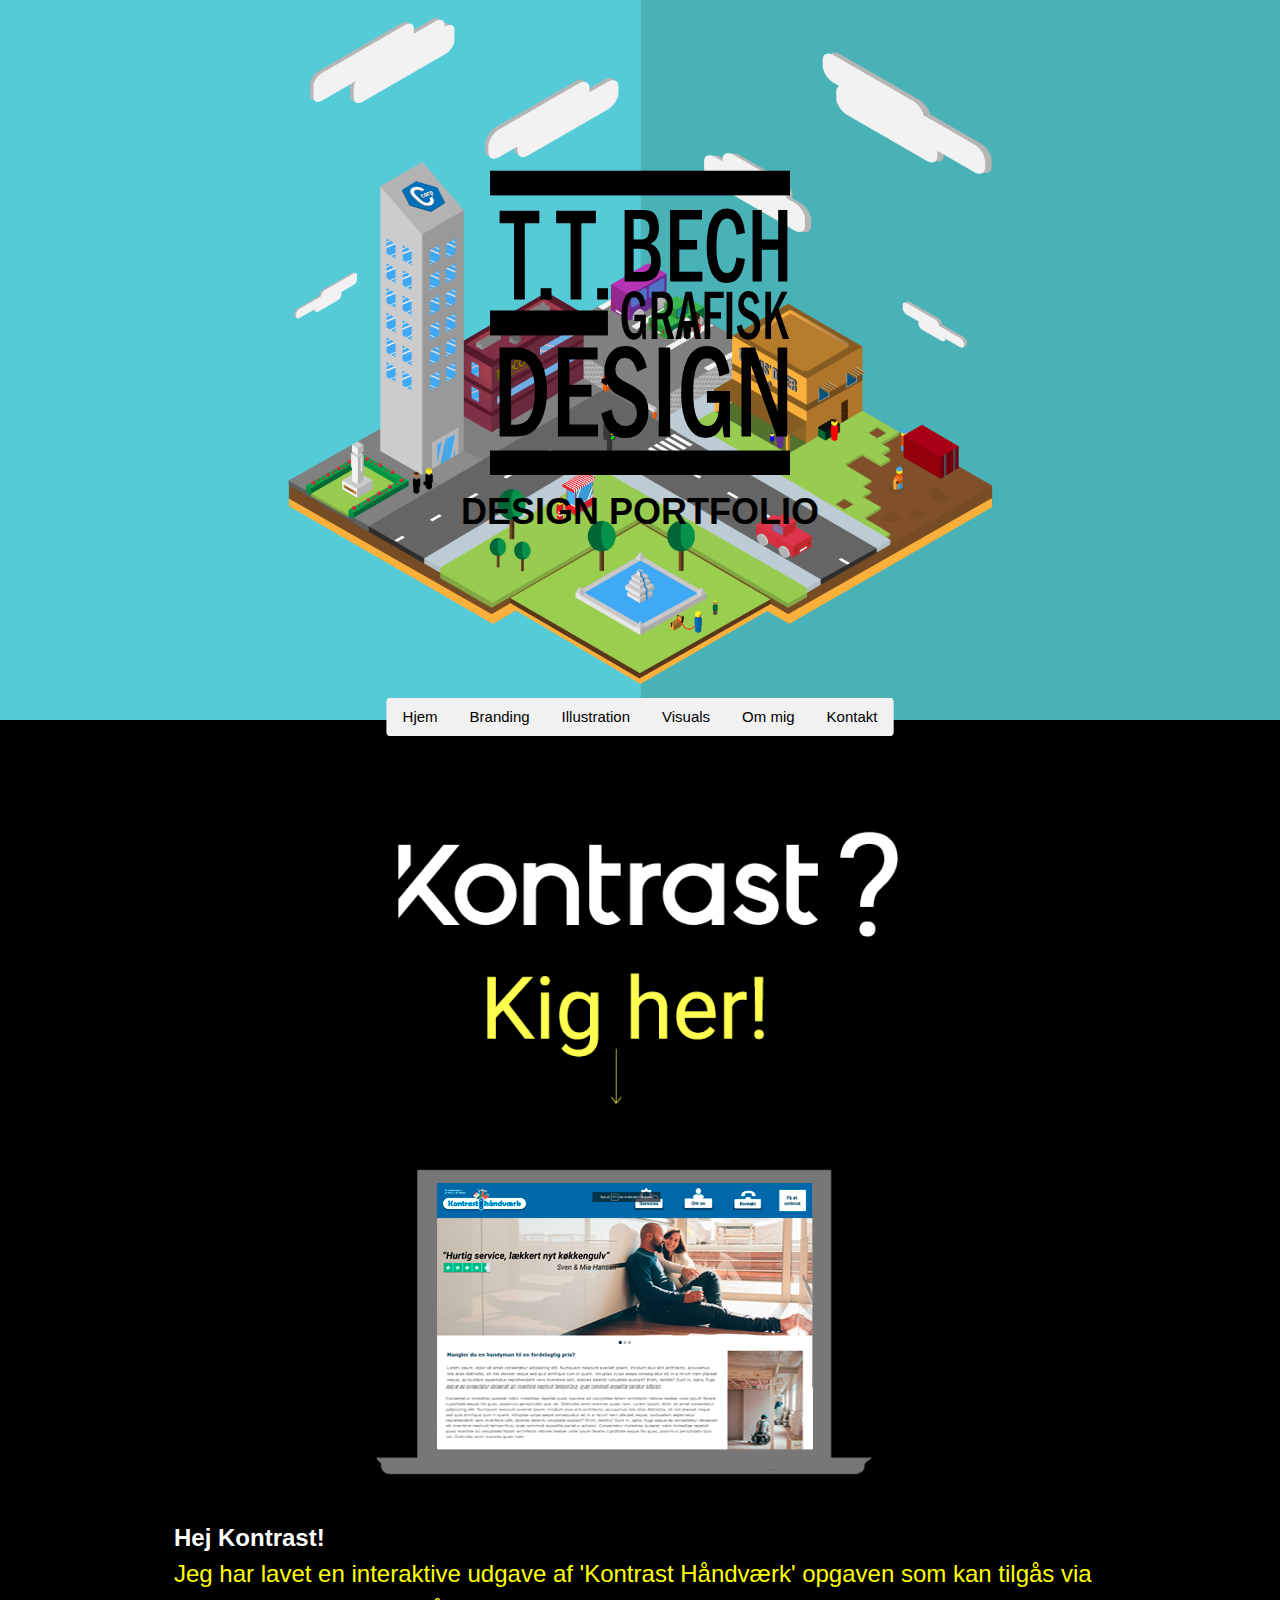
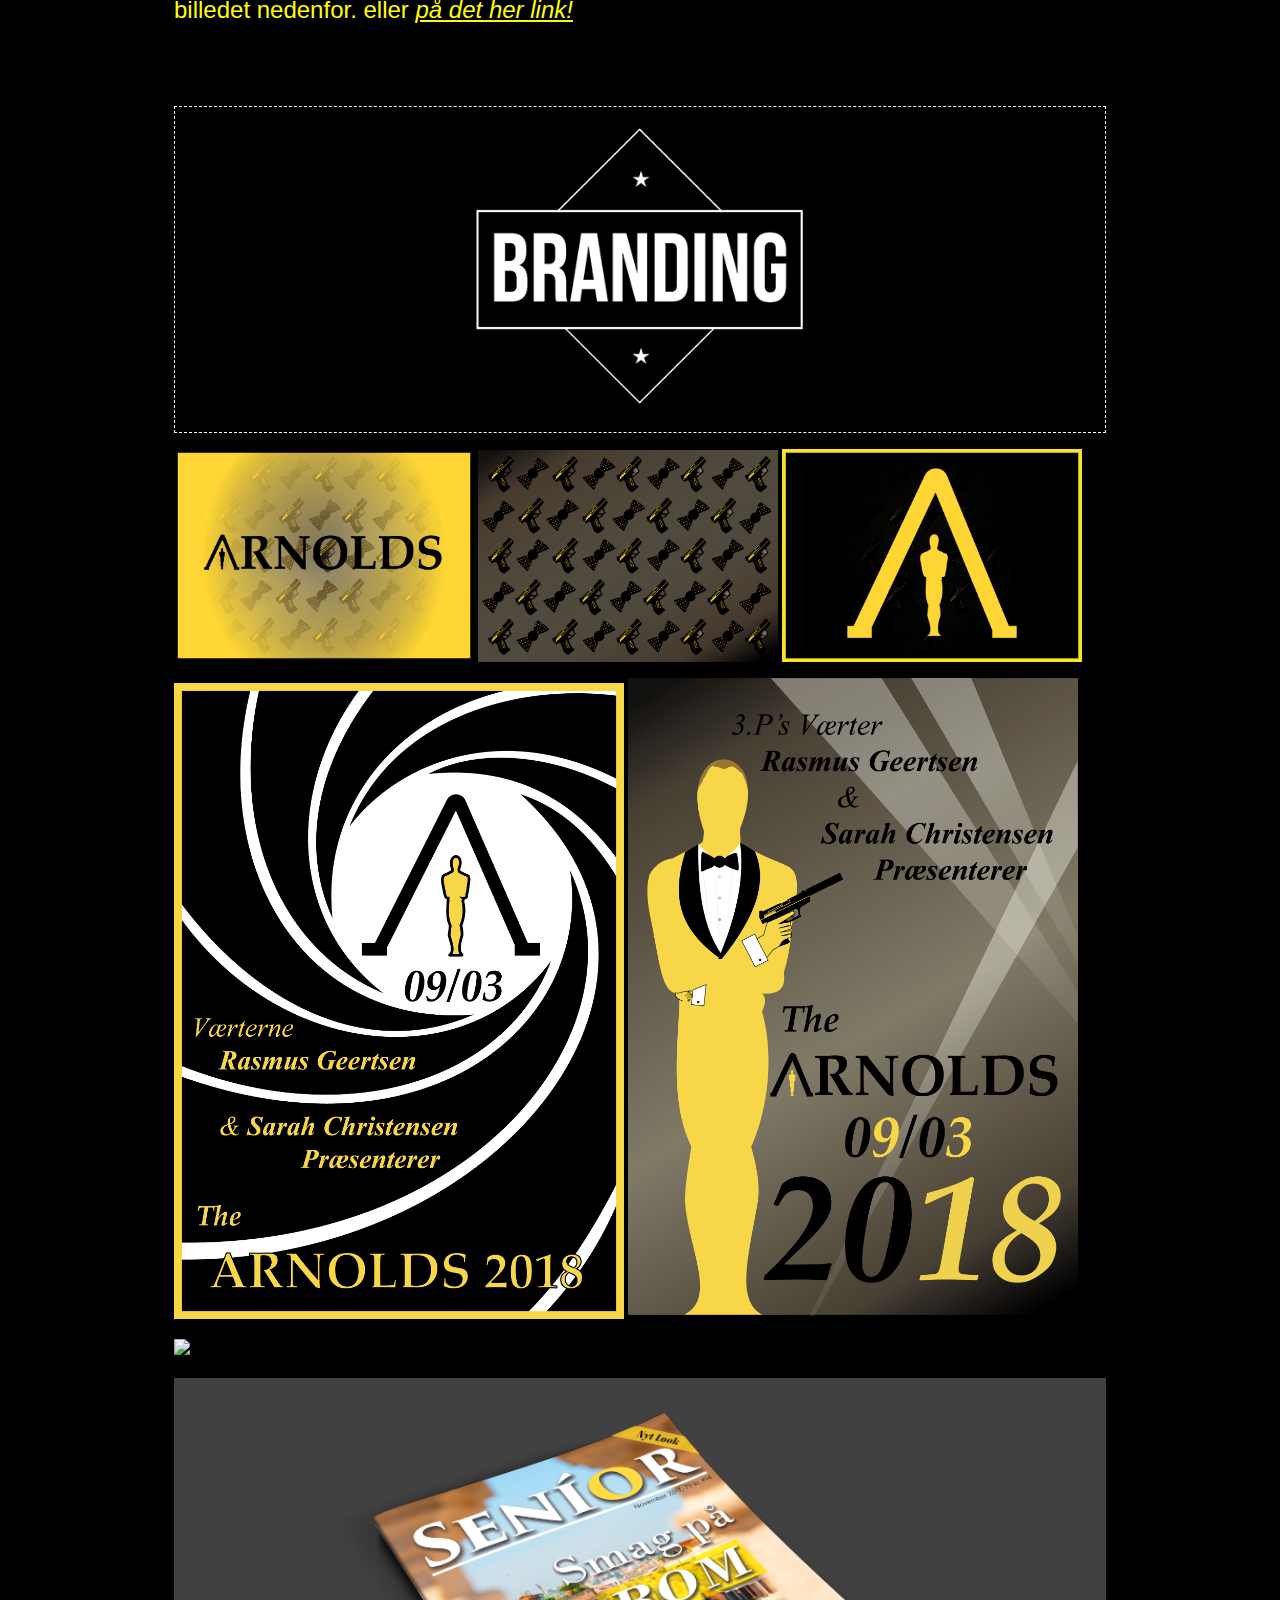
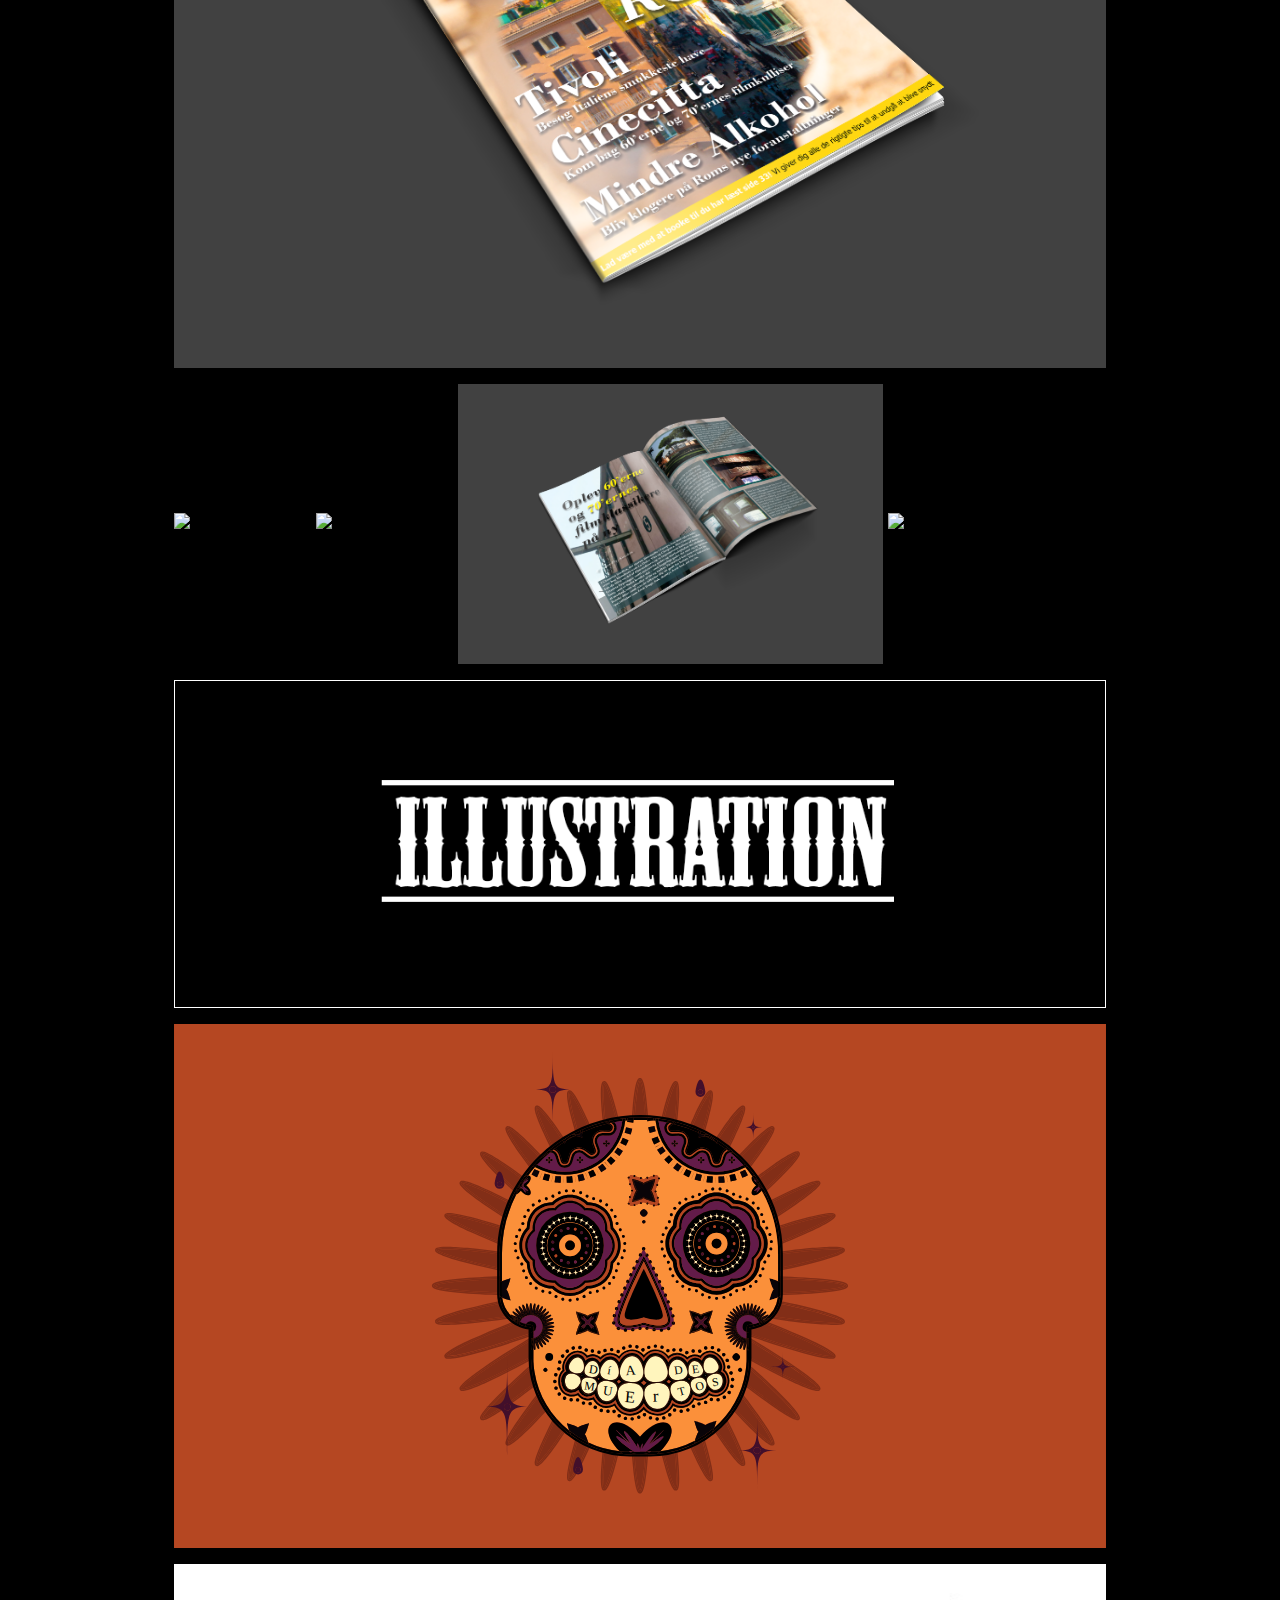
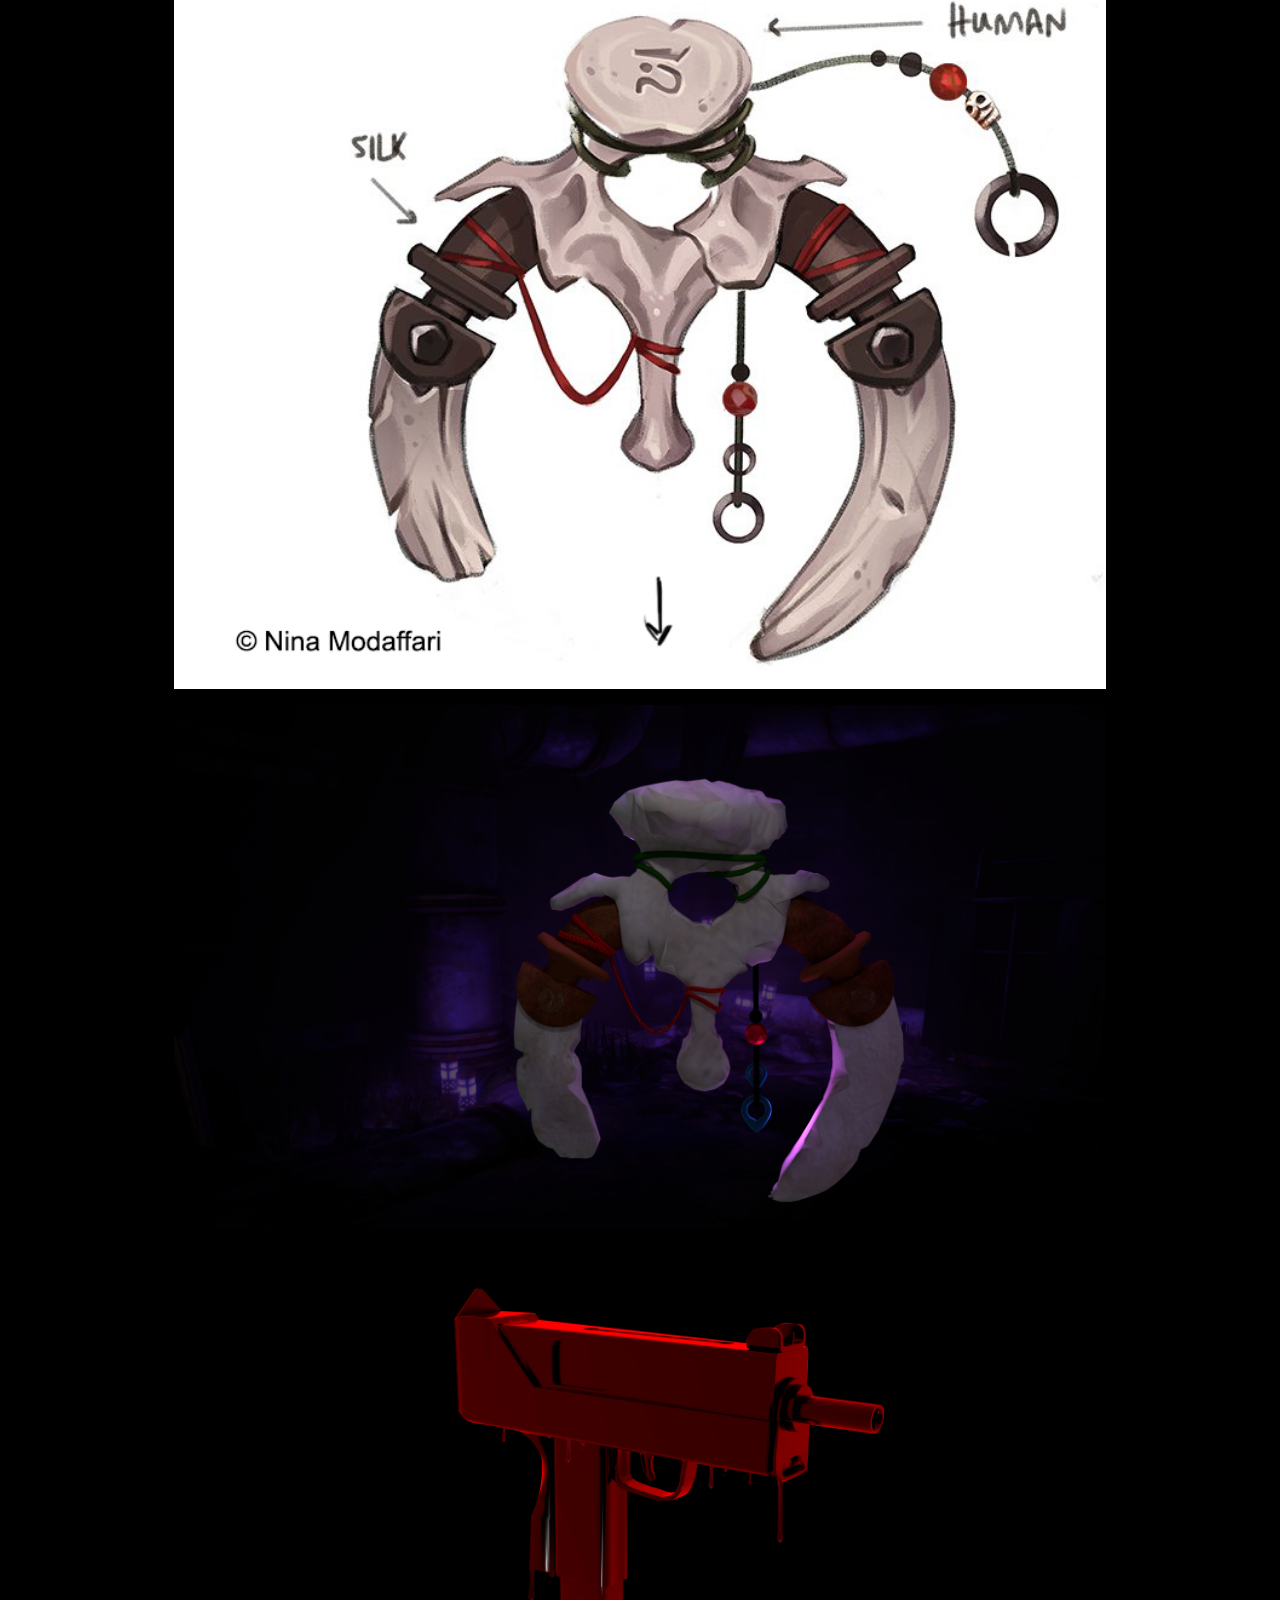
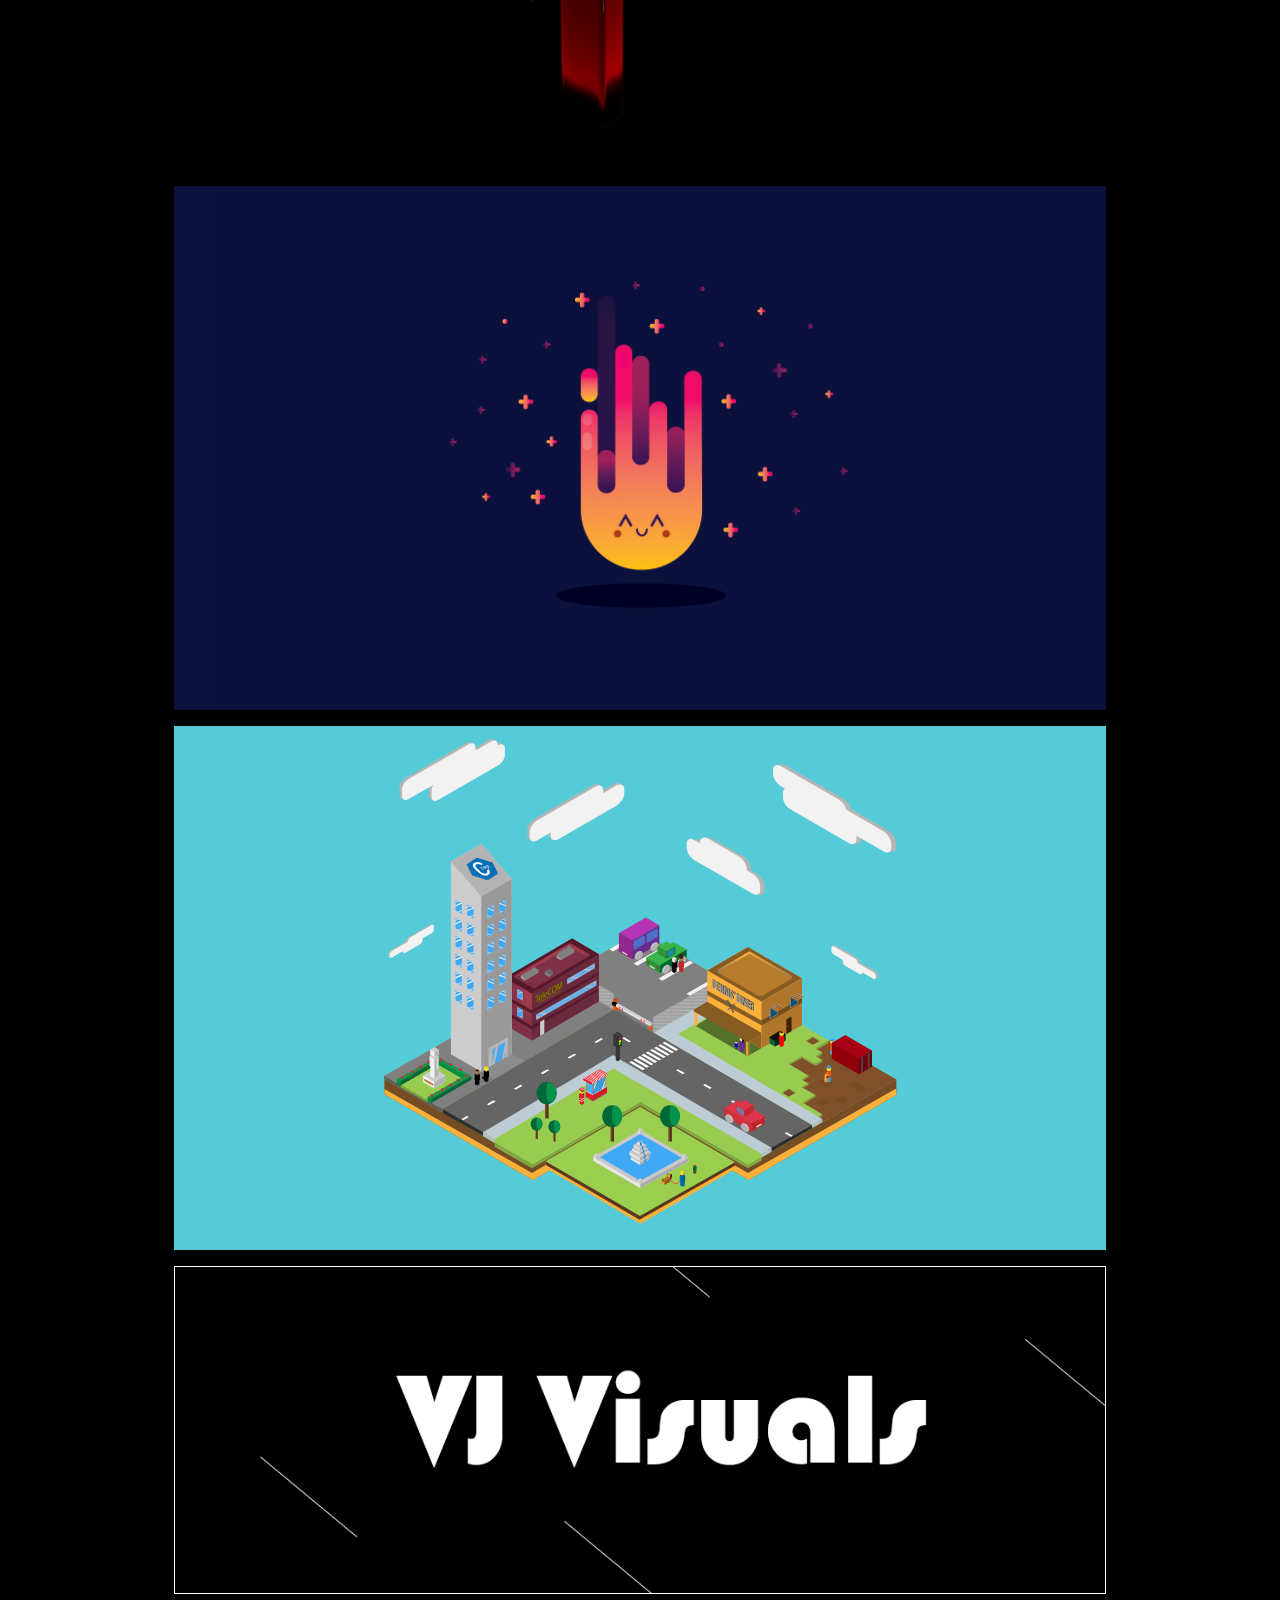
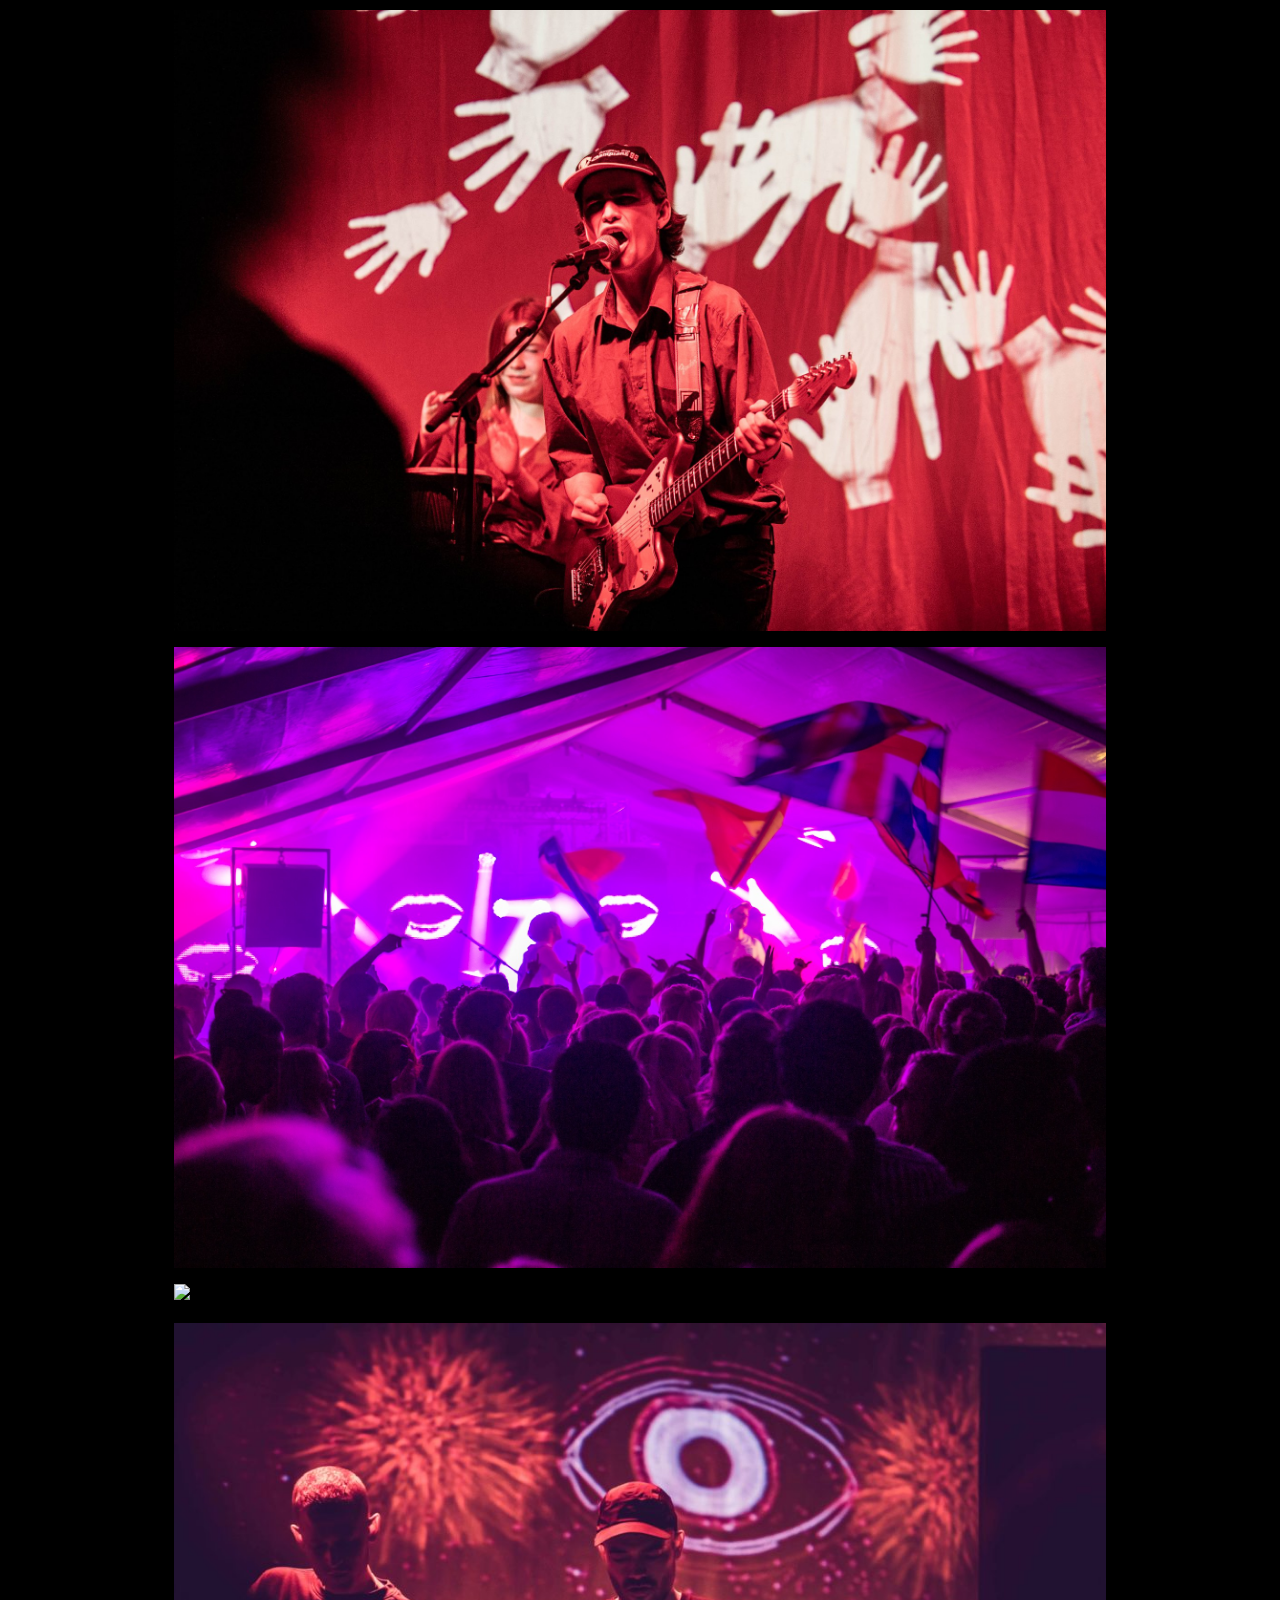
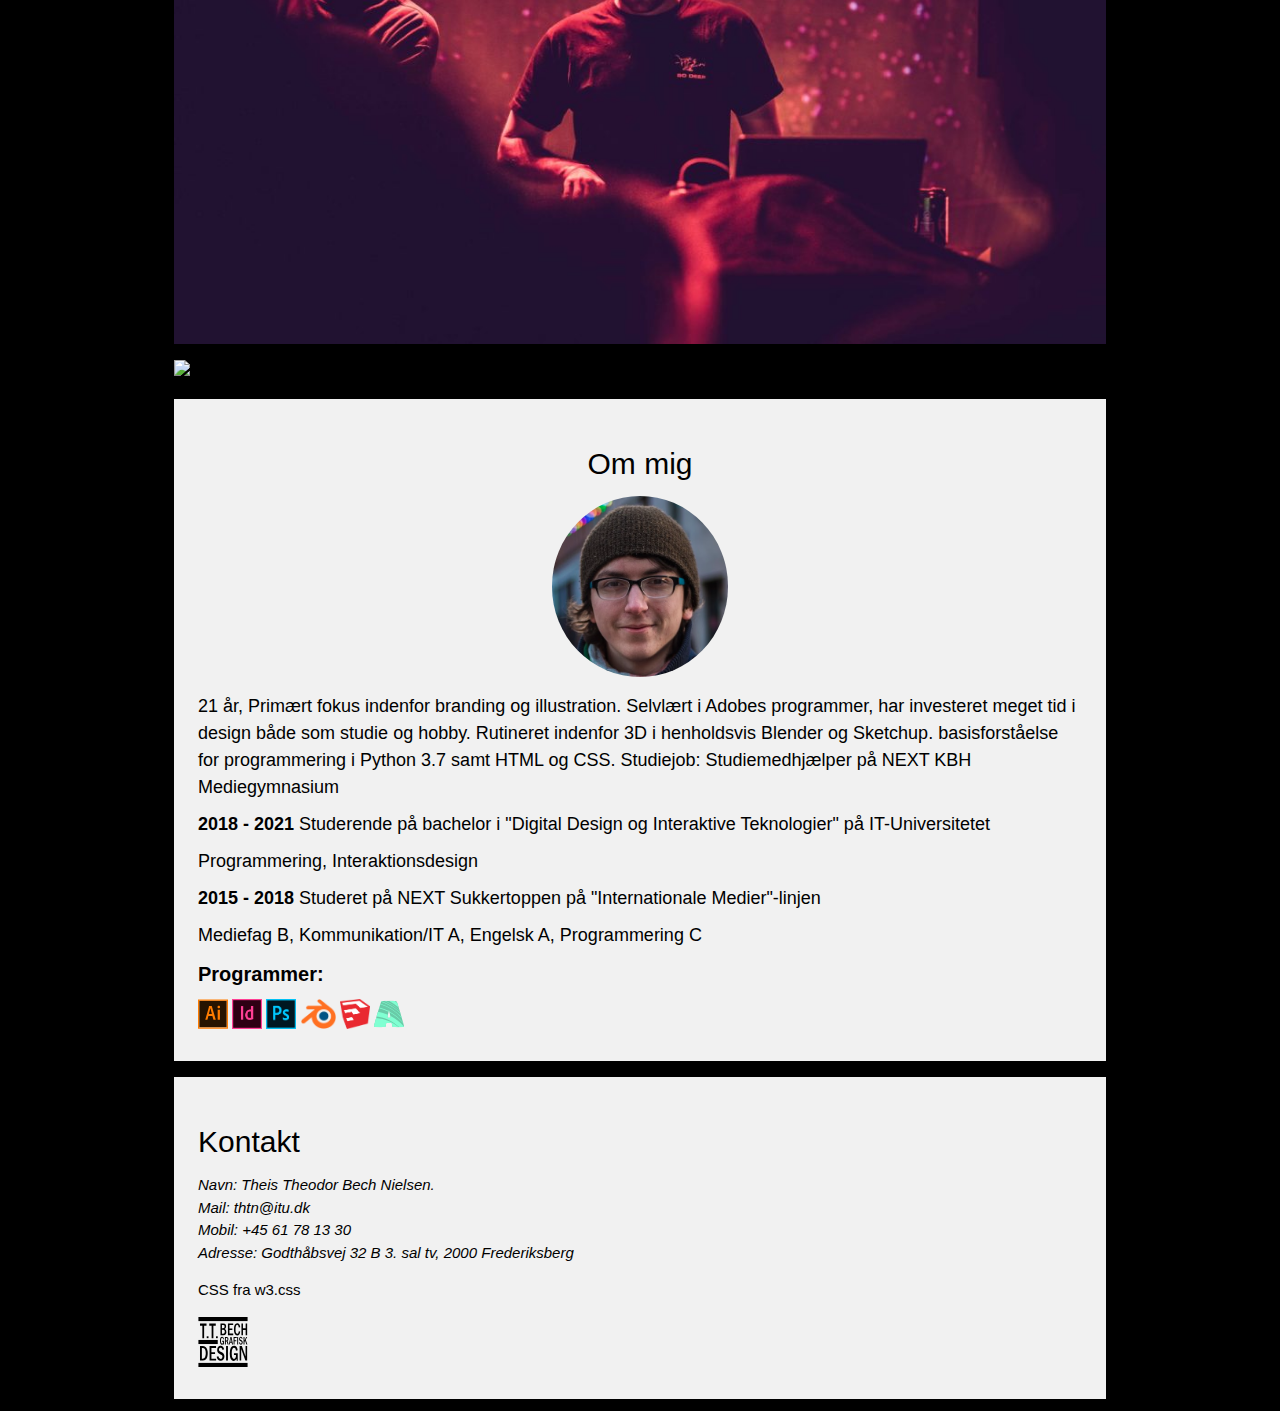
==== commit b5f24488: "Add files via upload" ====
--- a/index.html
+++ b/index.html
@@ -59,27 +59,26 @@
         <br />
         <br />
         <!-- Images (Portfolio) -->
-        <a href="/index_files/kh/public/index.html">
-          <img
-            style="border: dashed yellow 5px"
-            id="branding"
-            src="./index_files/KontrastBanner.png"
-            alt="Branding"
-            class="w3-image w3-margin-bottom"
-            width="1000"
-            height="375"
-          />
+        <img
+          id="branding"
+          src="./index_files/KontrastBanner.png"
+          alt="Branding"
+          class="w3-image w3-margin-bottom"
+          width="1000"
+          height="375"
+        />
+
+        <a href="https://theisnielsen.github.io/public/index.html">
+          <img src="./index_files/khhjem.png" alt="" />
         </a>
         <h3 style="color: yellow">
-          Hej Kontrast! <br />
+          <b style="color: white"> Hej Kontrast! </b><br />
           Jeg har lavet en interaktive udgave af 'Kontrast Håndværk' opgaven som
-          kan tilgås via logoet nedenfor.
+          kan tilgås via billedet nedenfor. eller
+          <a href="https://theisnielsen.github.io/public/index.html">
+            <i> på det her link!</i></a
+          >
         </h3>
-        <a href="/index_files/kh/public/index.html">
-          <div style="margin-left: 270px; margin-right: 100px">
-            <img src="/index_files/kh/images/Logo.png" alt="" />
-          </div>
-        </a>
         <br />
         <br />
 
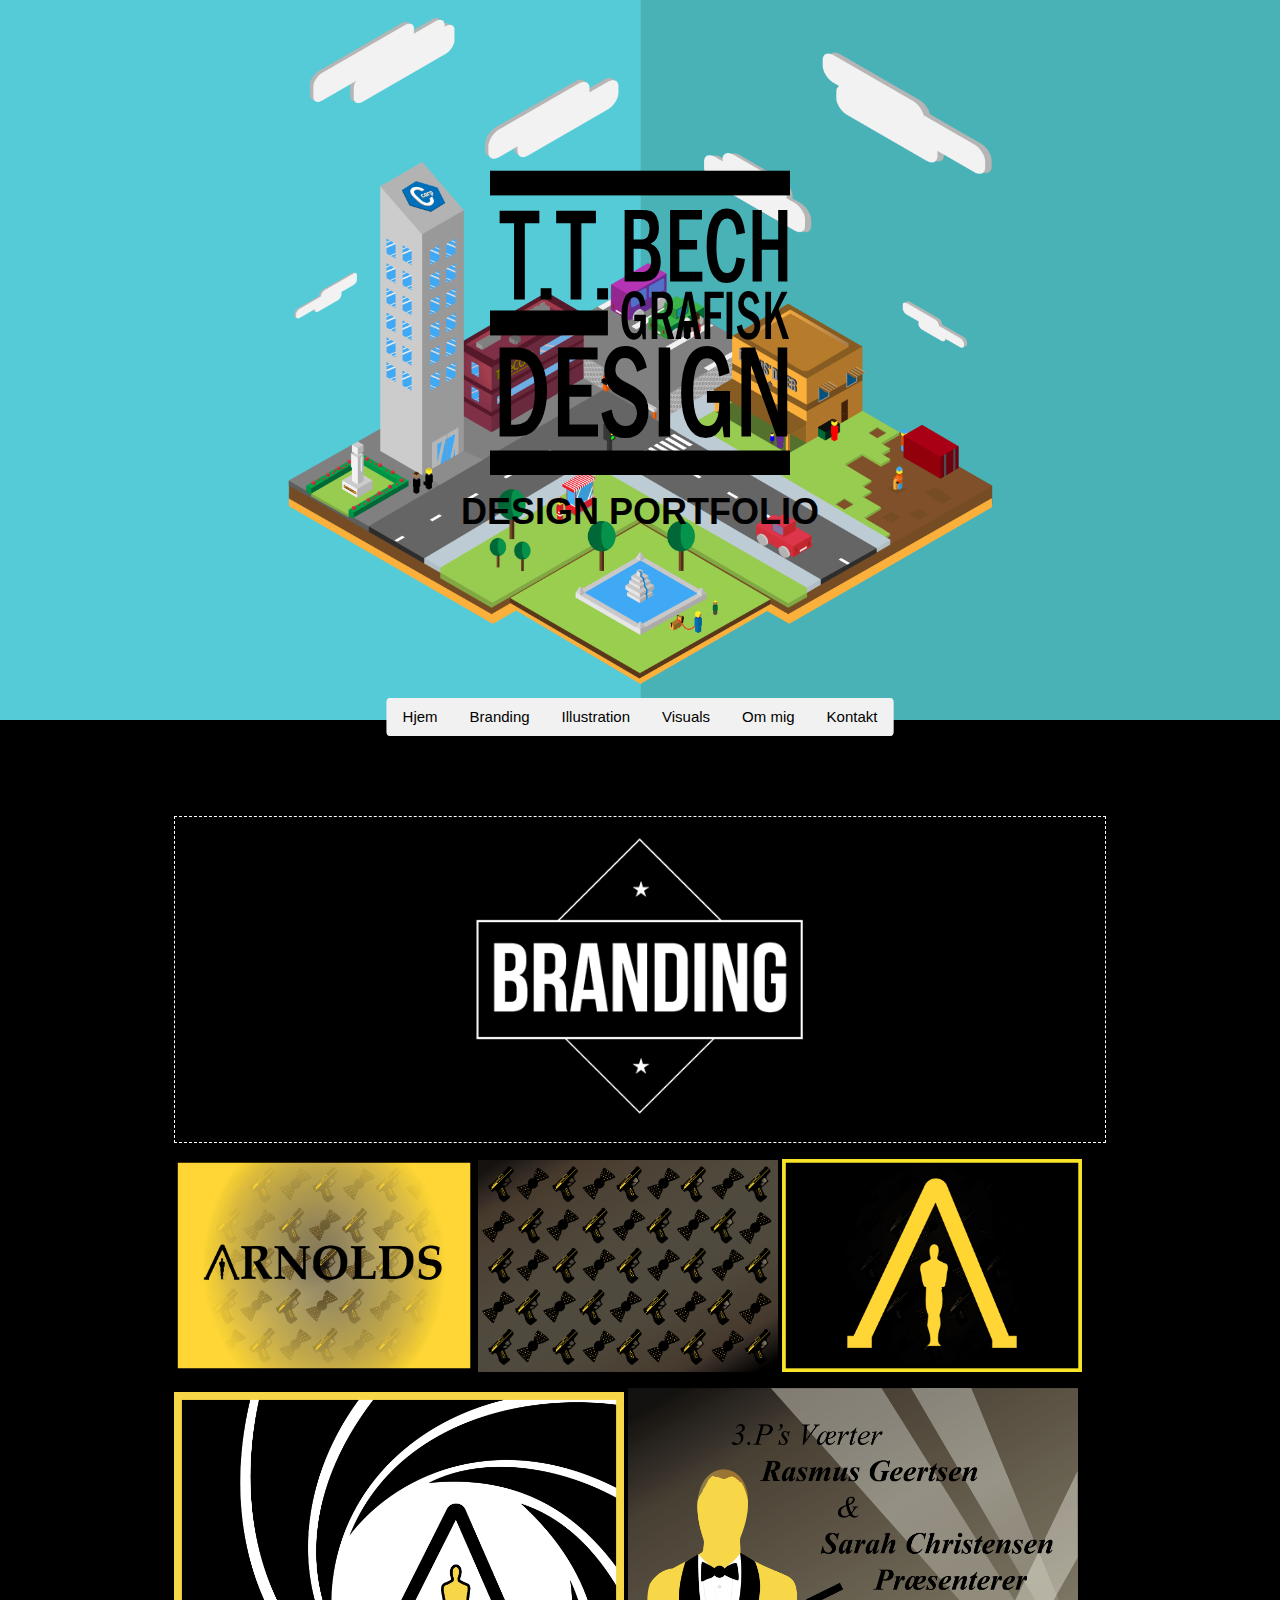
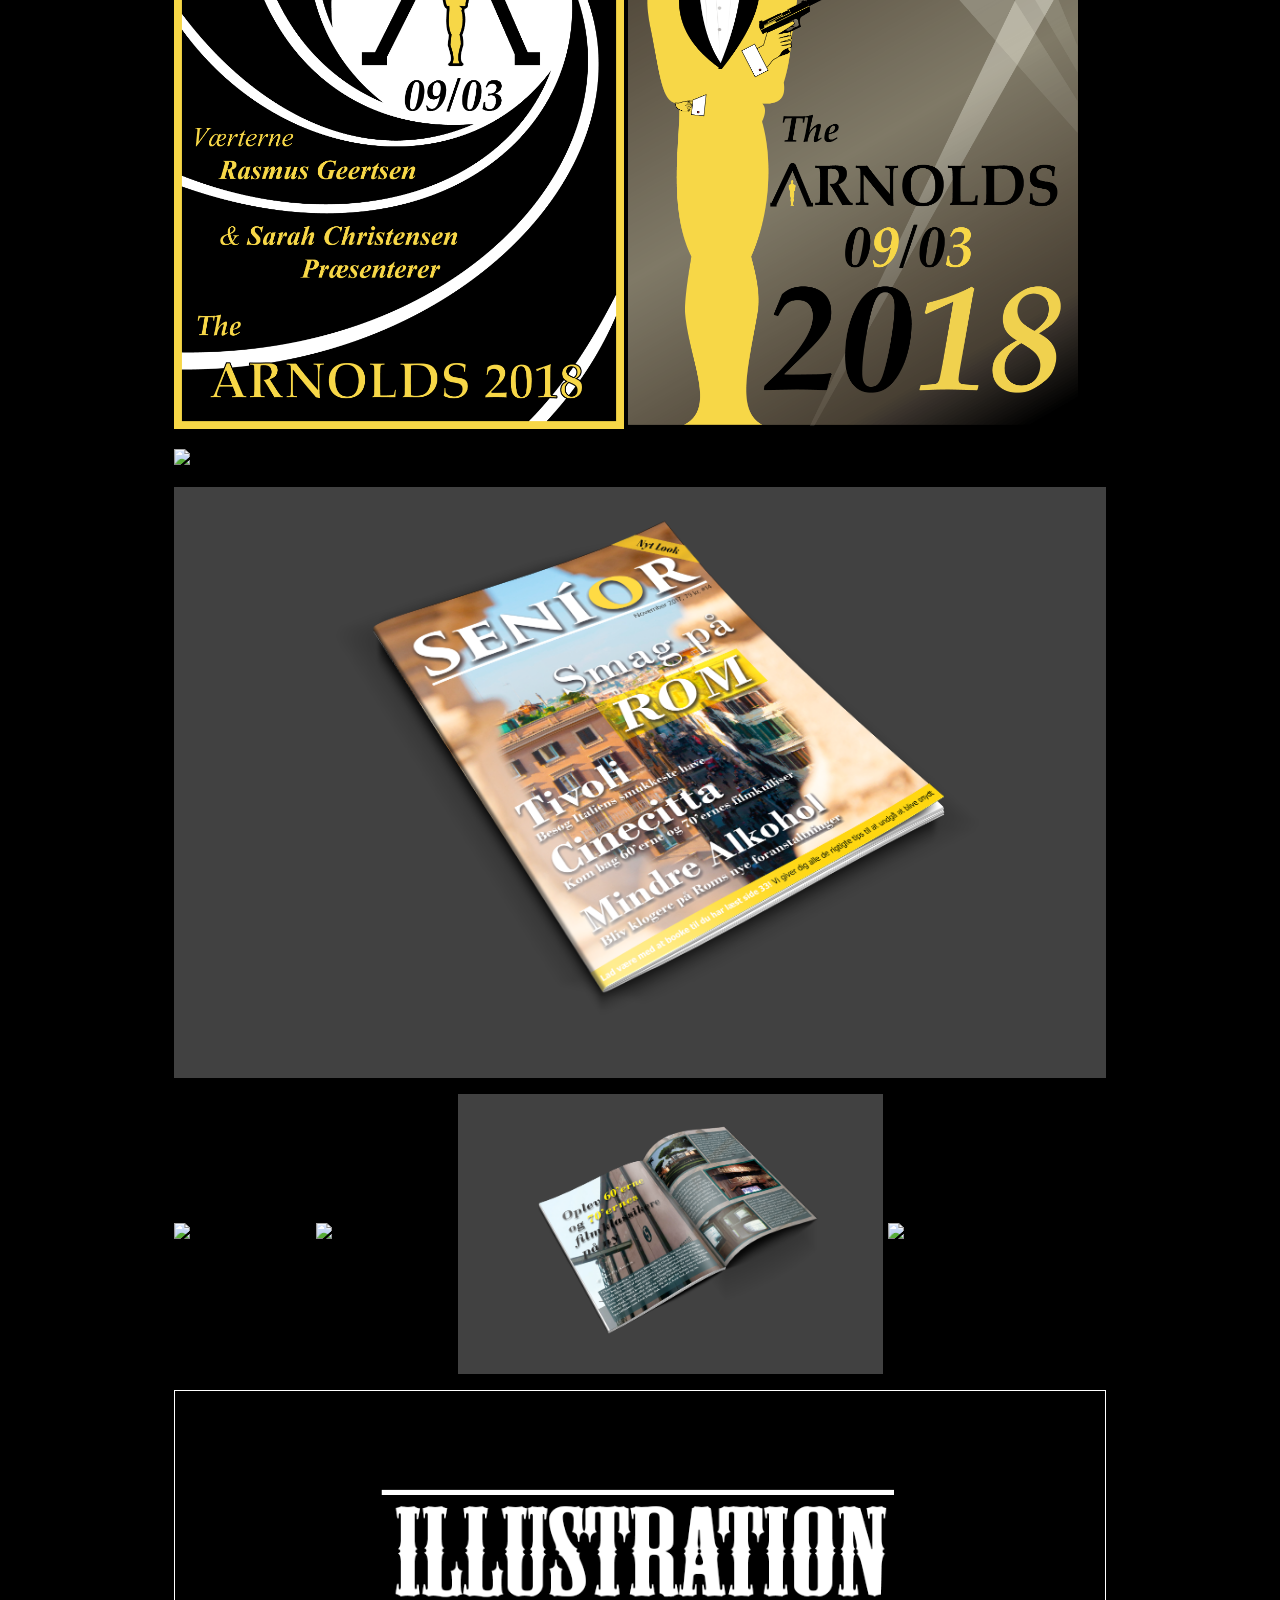
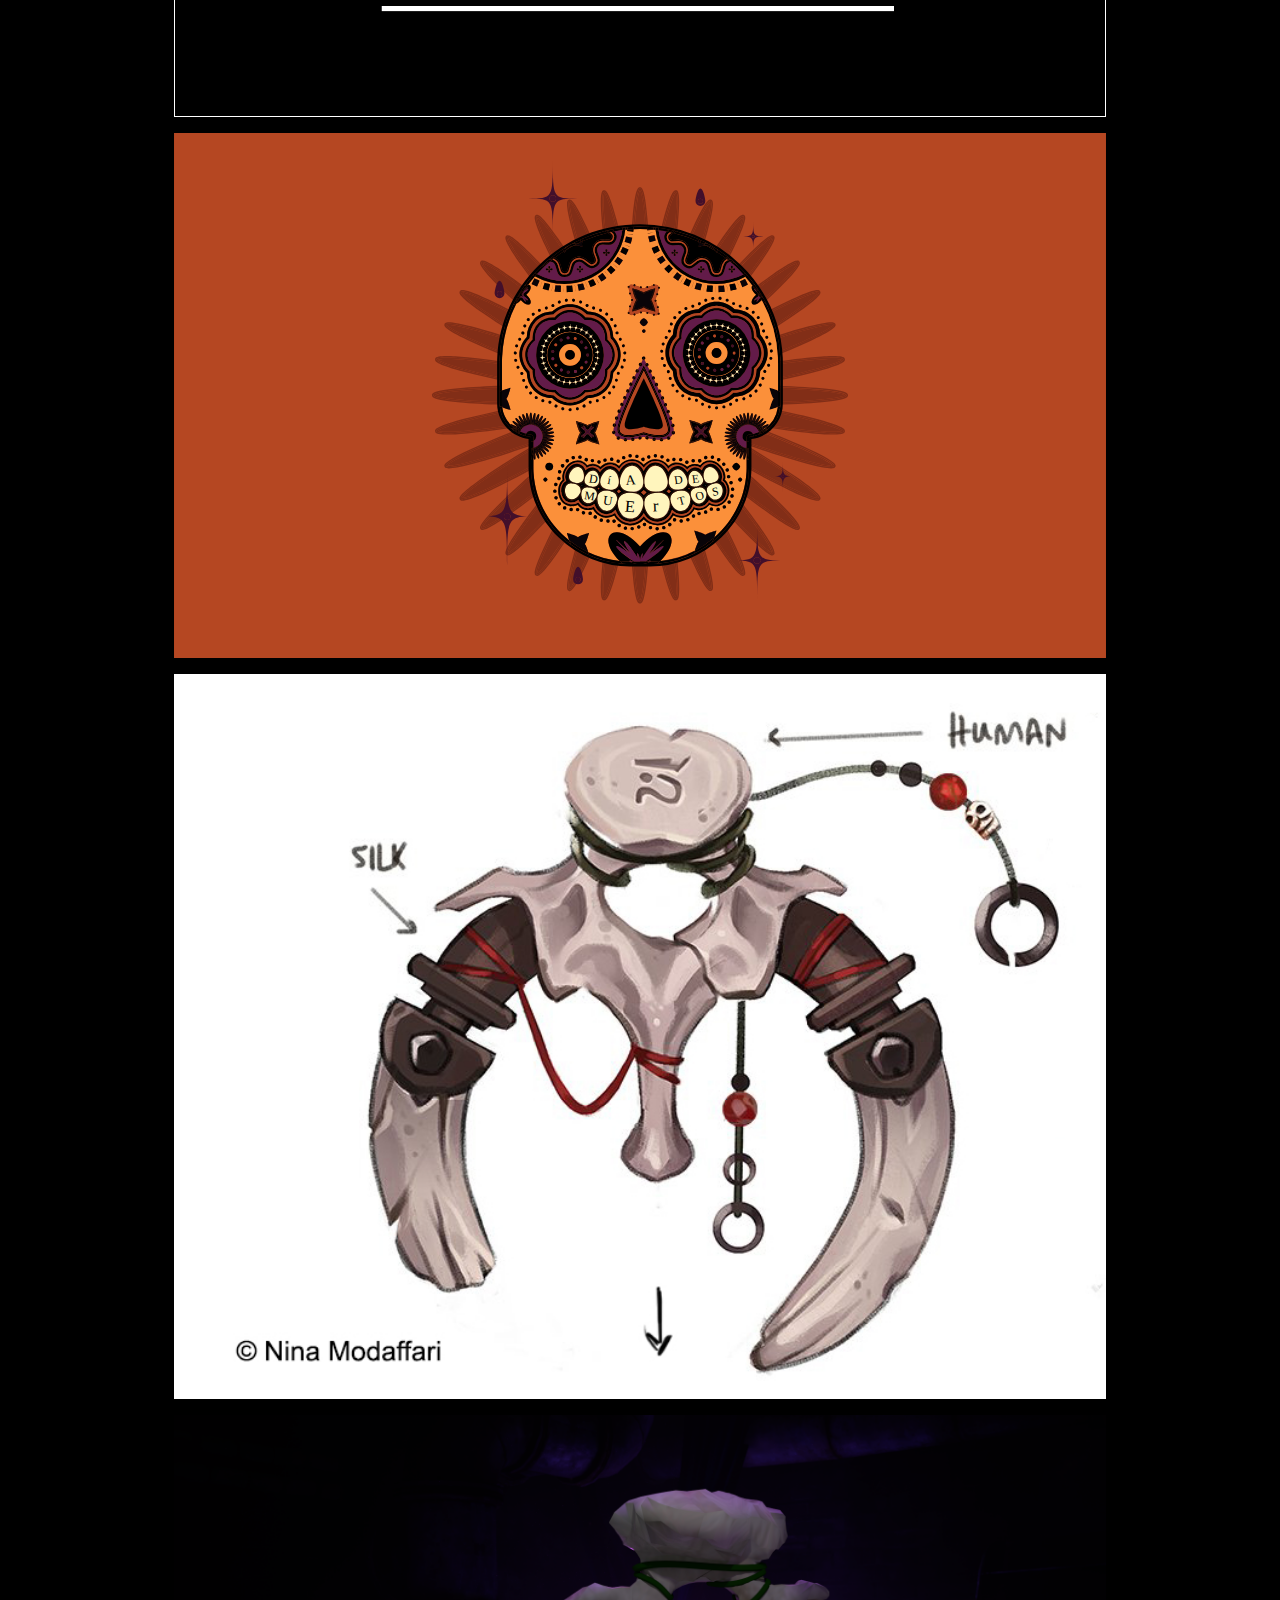
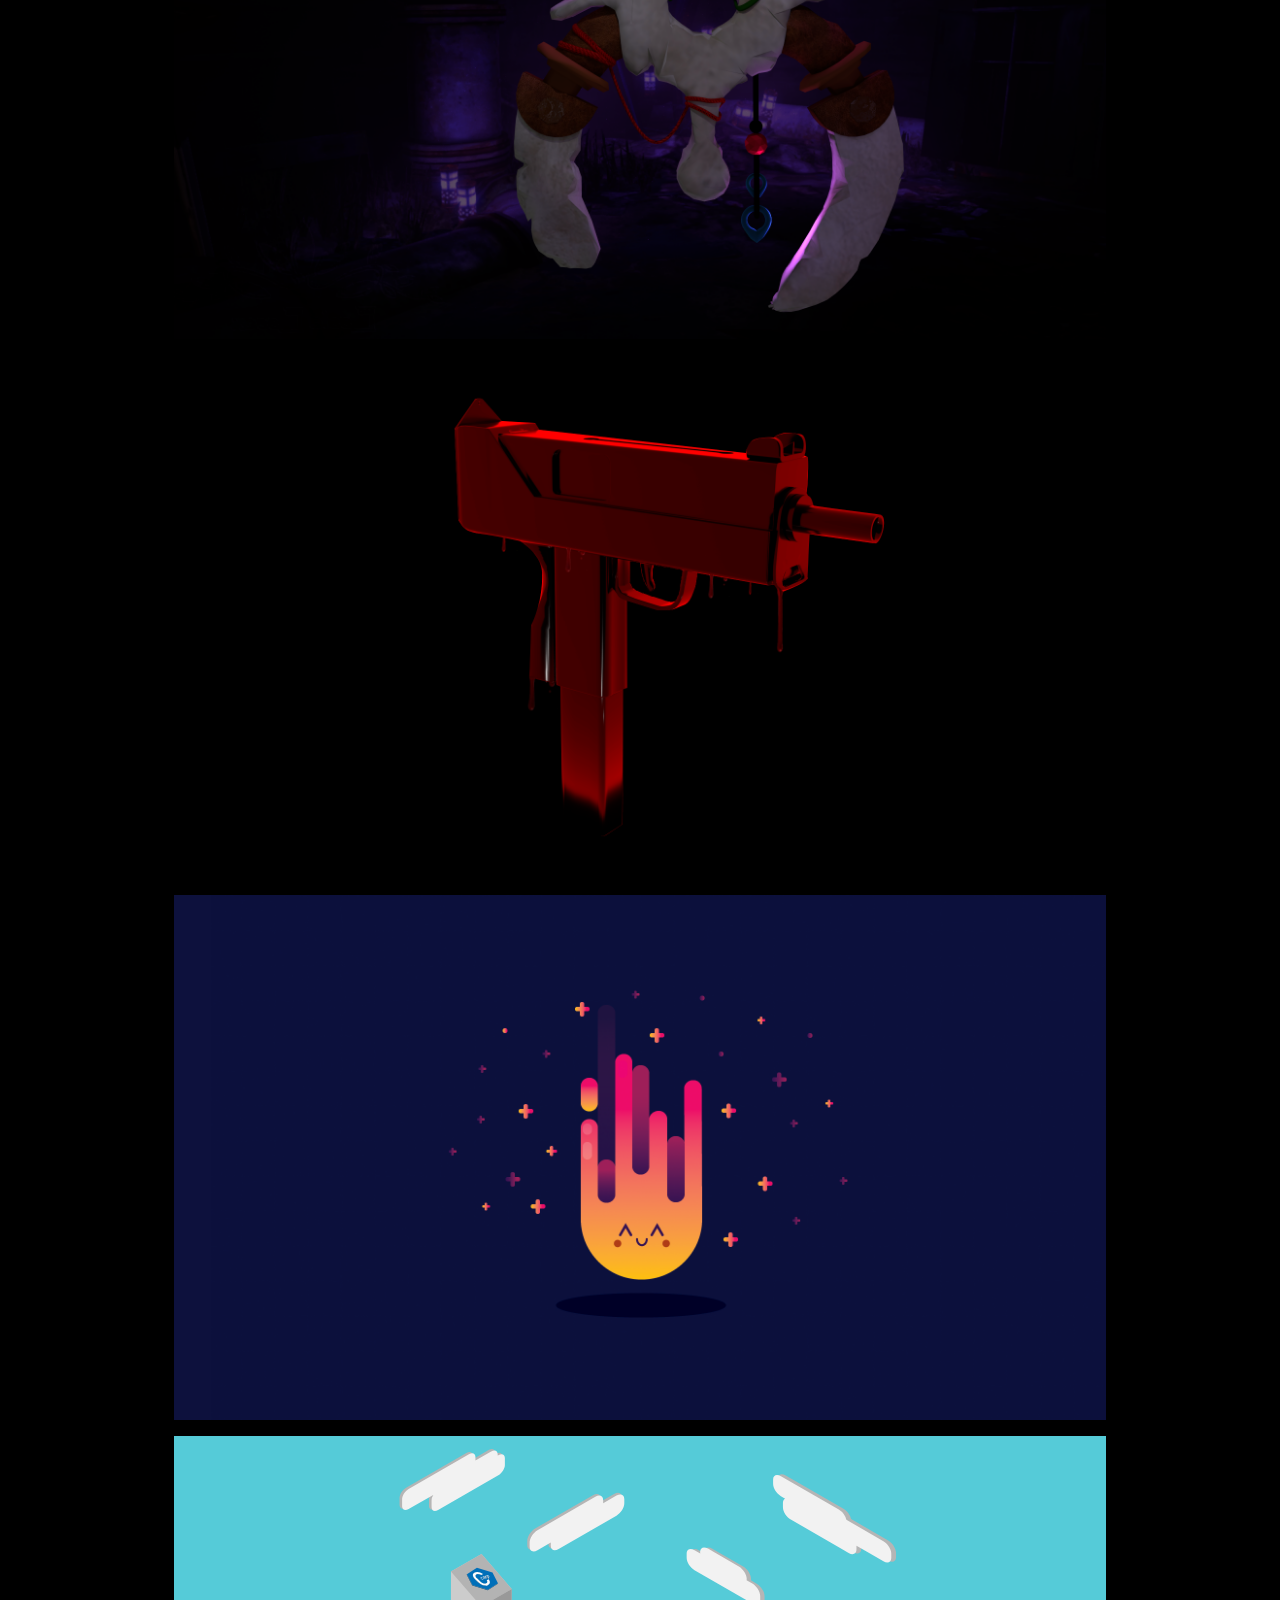
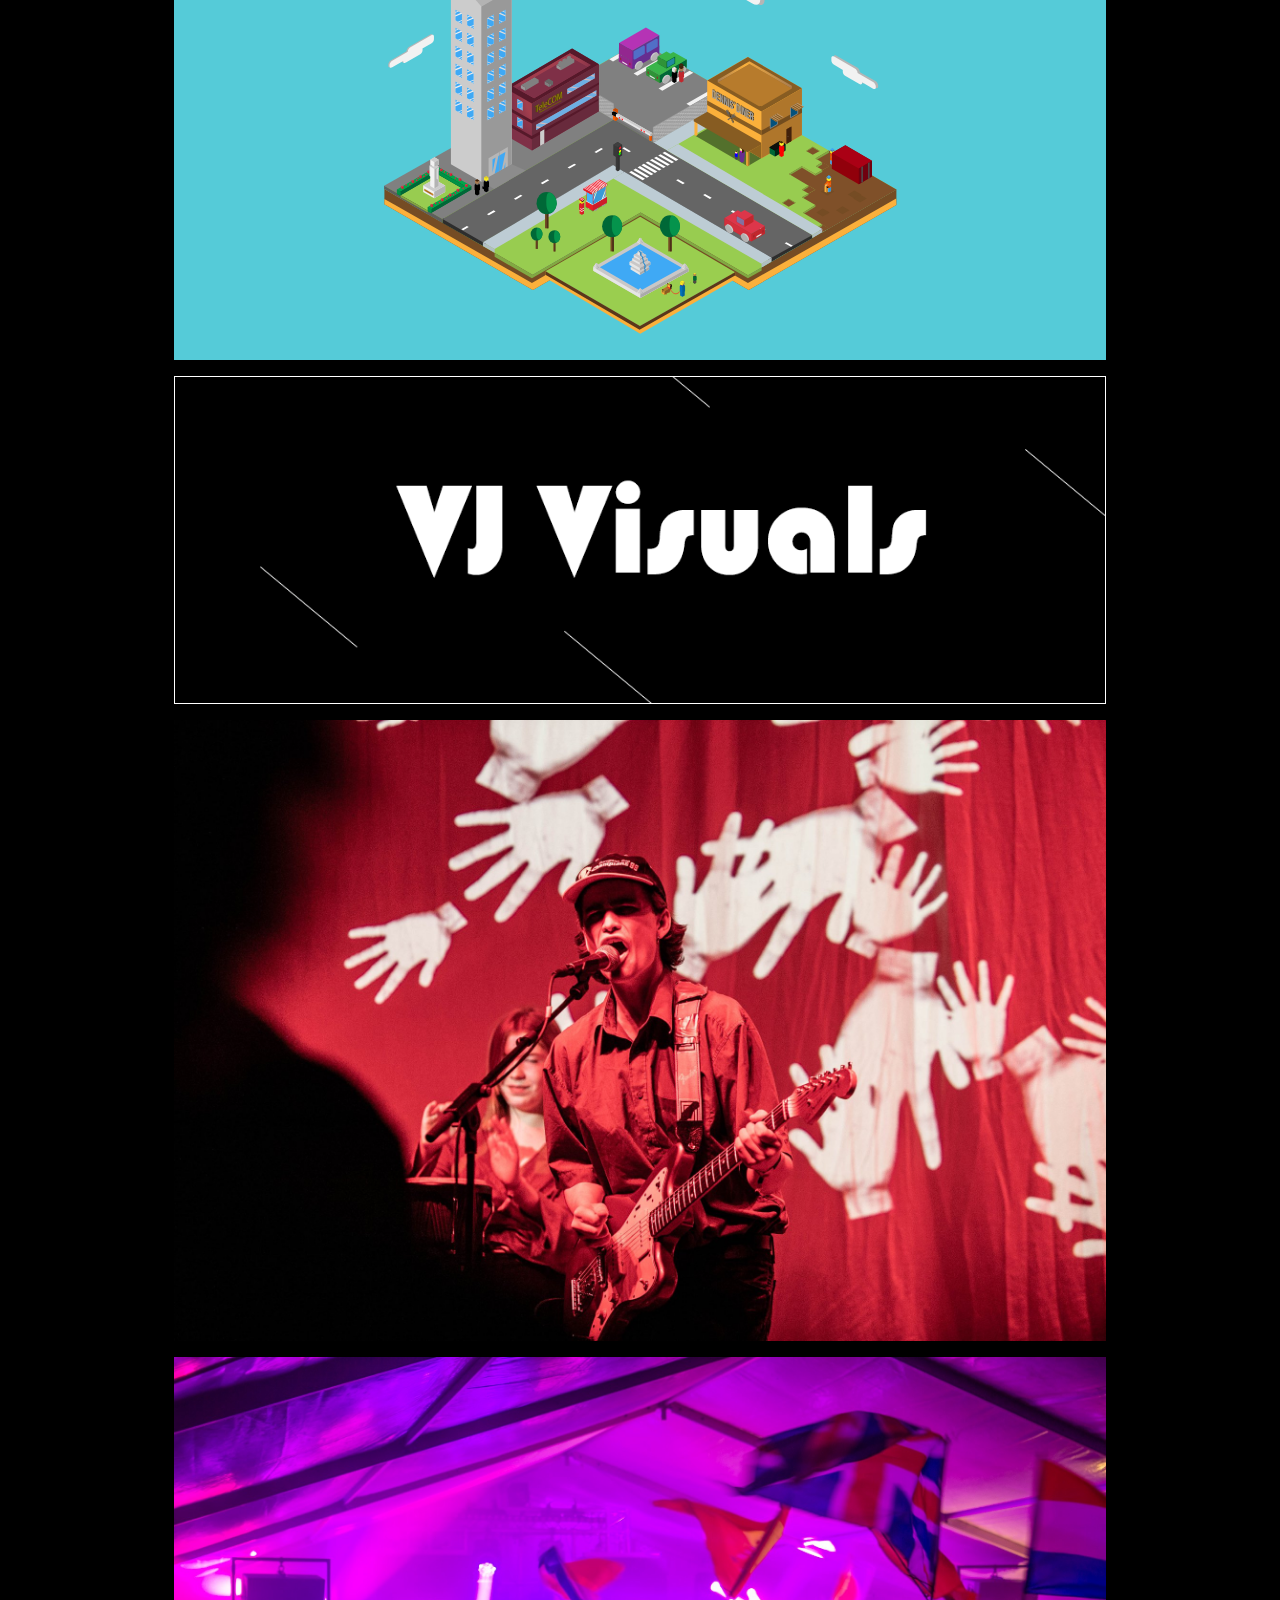
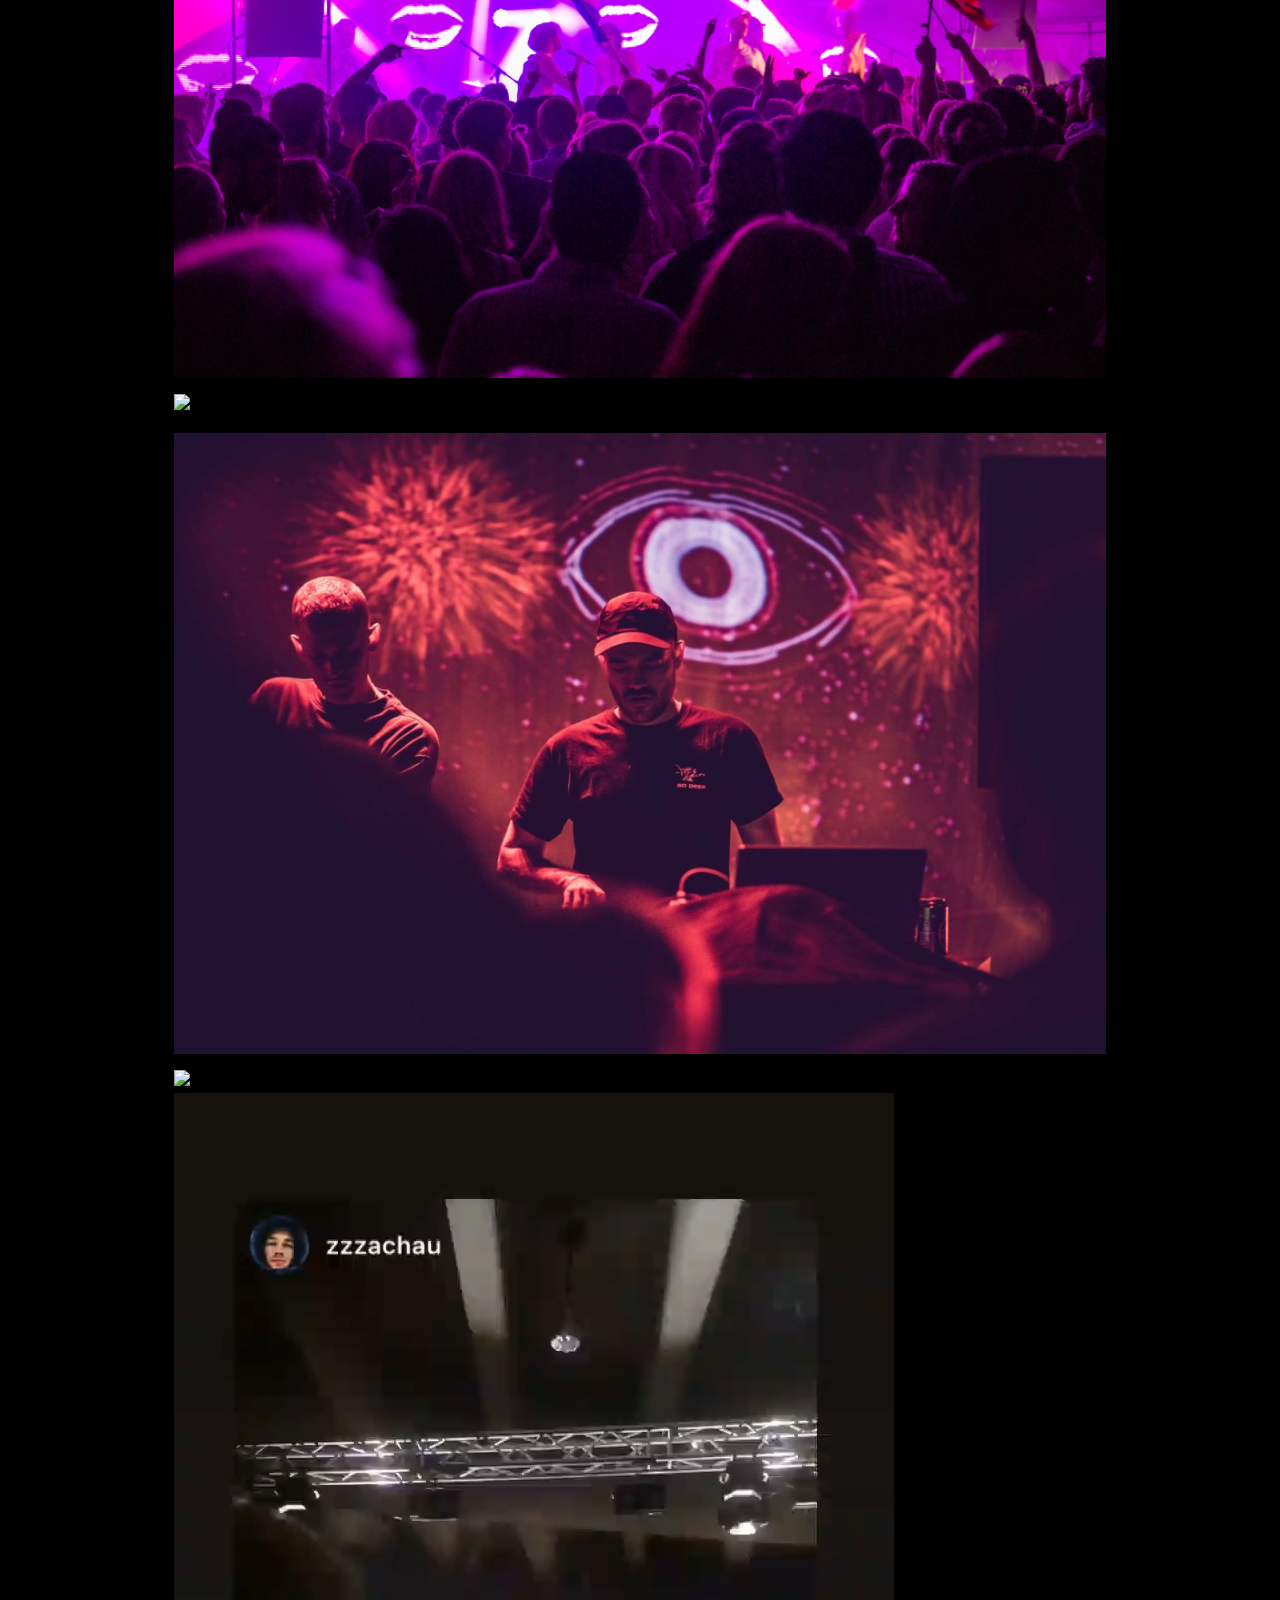
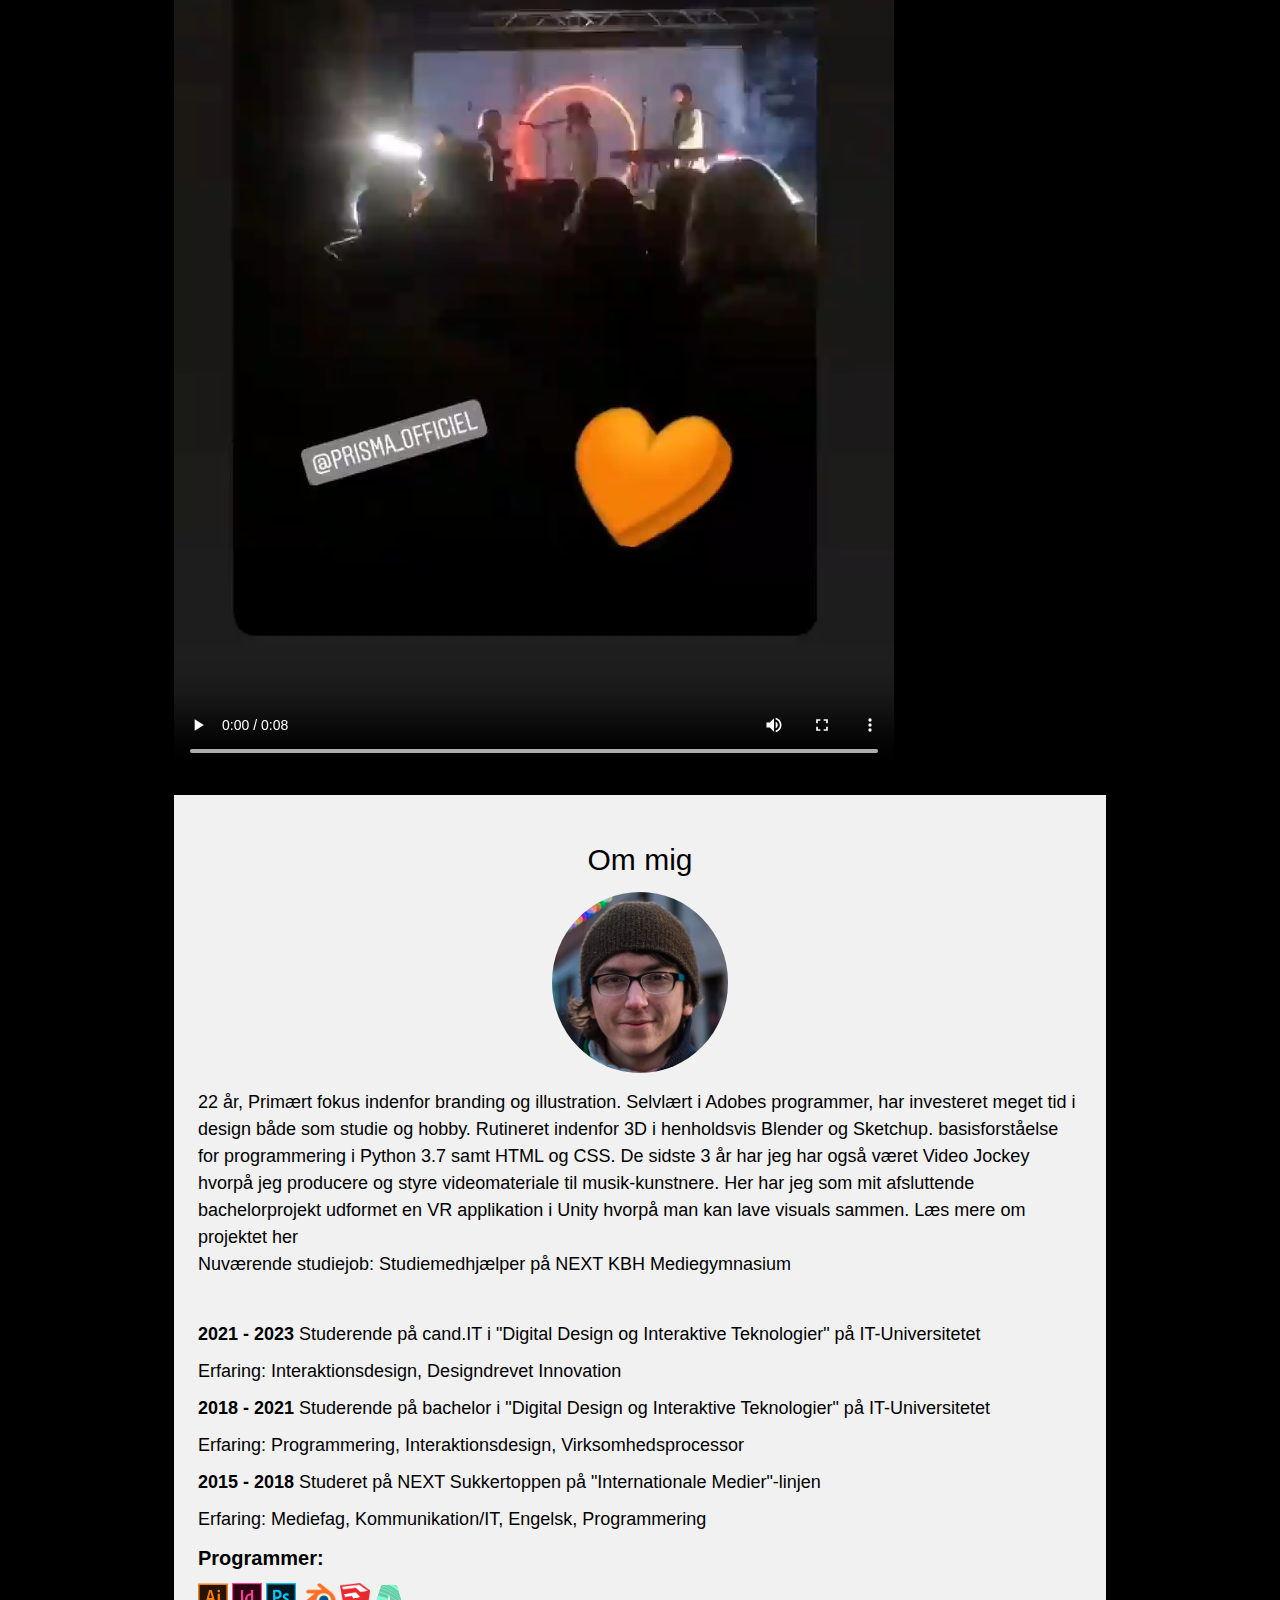
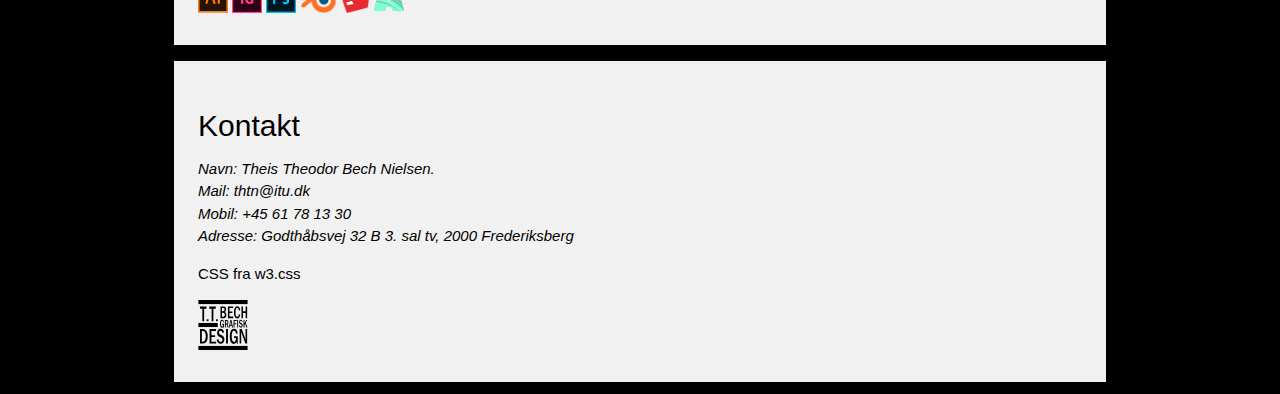
==== commit d7ac15a2: "Add files via upload" ====
--- a/index.html
+++ b/index.html
@@ -59,7 +59,7 @@
         <br />
         <br />
         <!-- Images (Portfolio) -->
-        <img
+        <!-- <img
           id="branding"
           src="./index_files/KontrastBanner.png"
           alt="Branding"
@@ -68,19 +68,23 @@
           height="375"
         />
 
-        <a href="https://theisnielsen.github.io/public/index.html">
+        <a
+          href="https://theisnielsen.github.io/public/index.html"
+          target="_blank"
+        >
           <img src="./index_files/khhjem.png" alt="" />
         </a>
         <h3 style="color: yellow">
           <b style="color: white"> Hej Kontrast! </b><br />
-          Jeg har lavet en interaktive udgave af 'Kontrast Håndværk' opgaven som
+          Jeg har lavet en interaktiv udgave af 'Kontrast Håndværk' opgaven som
           kan tilgås via billedet nedenfor. eller
-          <a href="https://theisnielsen.github.io/public/index.html">
+          <a
+            href="https://theisnielsen.github.io/public/index.html"
+            target="_blank"
+          >
             <i> på det her link!</i></a
           >
-        </h3>
-        <br />
-        <br />
+        </h3>-->
 
         <br />
         <img
@@ -287,6 +291,10 @@
           height="500"
         />
 
+        <video width="720" height="1280" controls>
+          <source src="prisma.mp4" type="video/mp4" />
+        </video>
+
         <div
           class="w3-light-grey w3-padding-large w3-padding-32 w3-margin-top"
           id="about"
@@ -299,23 +307,37 @@
             width="30%"
             height="30%"
           />
+
           <h5>
-            21 år, Primært fokus indenfor branding og illustration. Selvlært i
+            22 år, Primært fokus indenfor branding og illustration. Selvlært i
             Adobes programmer, har investeret meget tid i design både som studie
             og hobby. Rutineret indenfor 3D i henholdsvis Blender og Sketchup.
-            basisforståelse for programmering i Python 3.7 samt HTML og CSS.
-            Studiejob: Studiemedhjælper på NEXT KBH Mediegymnasium
+            basisforståelse for programmering i Python 3.7 samt HTML og CSS. De
+            sidste 3 år har jeg har også været Video Jockey hvorpå jeg producere
+            og styre videomateriale til musik-kunstnere. Her har jeg som mit
+            afsluttende bachelorprojekt udformet en VR applikation i Unity
+            hvorpå man kan lave visuals sammen. Læs mere om projektet her
+            <br />Nuværende studiejob: Studiemedhjælper på NEXT KBH
+            Mediegymnasium
           </h5>
+          <br />
+          <h5>
+            <b>2021 - 2023</b> Studerende på cand.IT i "Digital Design og
+            Interaktive Teknologier" på IT-Universitetet<br />
+          </h5>
+          <h5>Erfaring: Interaktionsdesign, Designdrevet Innovation</h5>
           <h5>
             <b>2018 - 2021</b> Studerende på bachelor i "Digital Design og
             Interaktive Teknologier" på IT-Universitetet<br />
           </h5>
-          <h5>Programmering, Interaktionsdesign</h5>
+          <h5>
+            Erfaring: Programmering, Interaktionsdesign, Virksomhedsprocessor
+          </h5>
           <h5>
             <b>2015 - 2018</b> Studeret på NEXT Sukkertoppen på "Internationale
             Medier"-linjen
           </h5>
-          <h5>Mediefag B, Kommunikation/IT A, Engelsk A, Programmering C</h5>
+          <h5>Erfaring: Mediefag, Kommunikation/IT, Engelsk, Programmering</h5>
           <h4><b>Programmer:</b></h4>
           <img
             src="./index_files/illustratorlogo.svg"
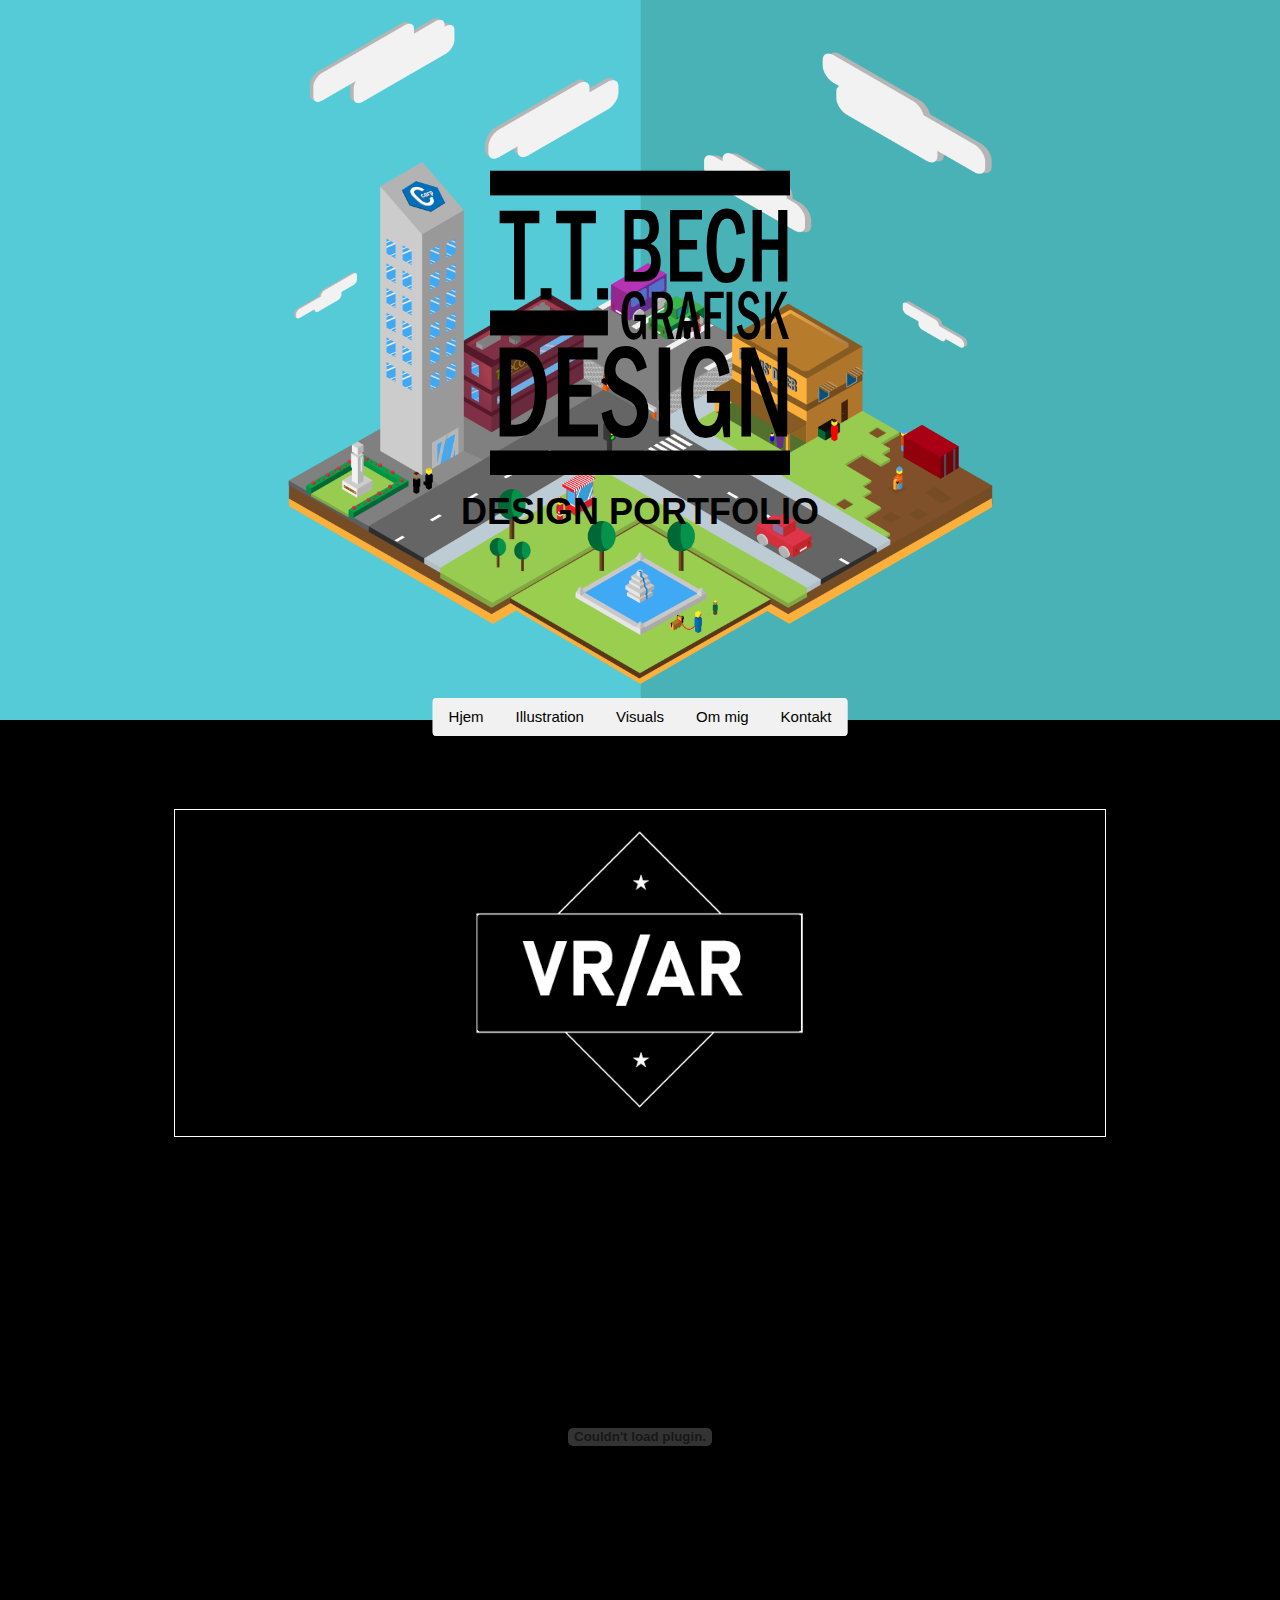
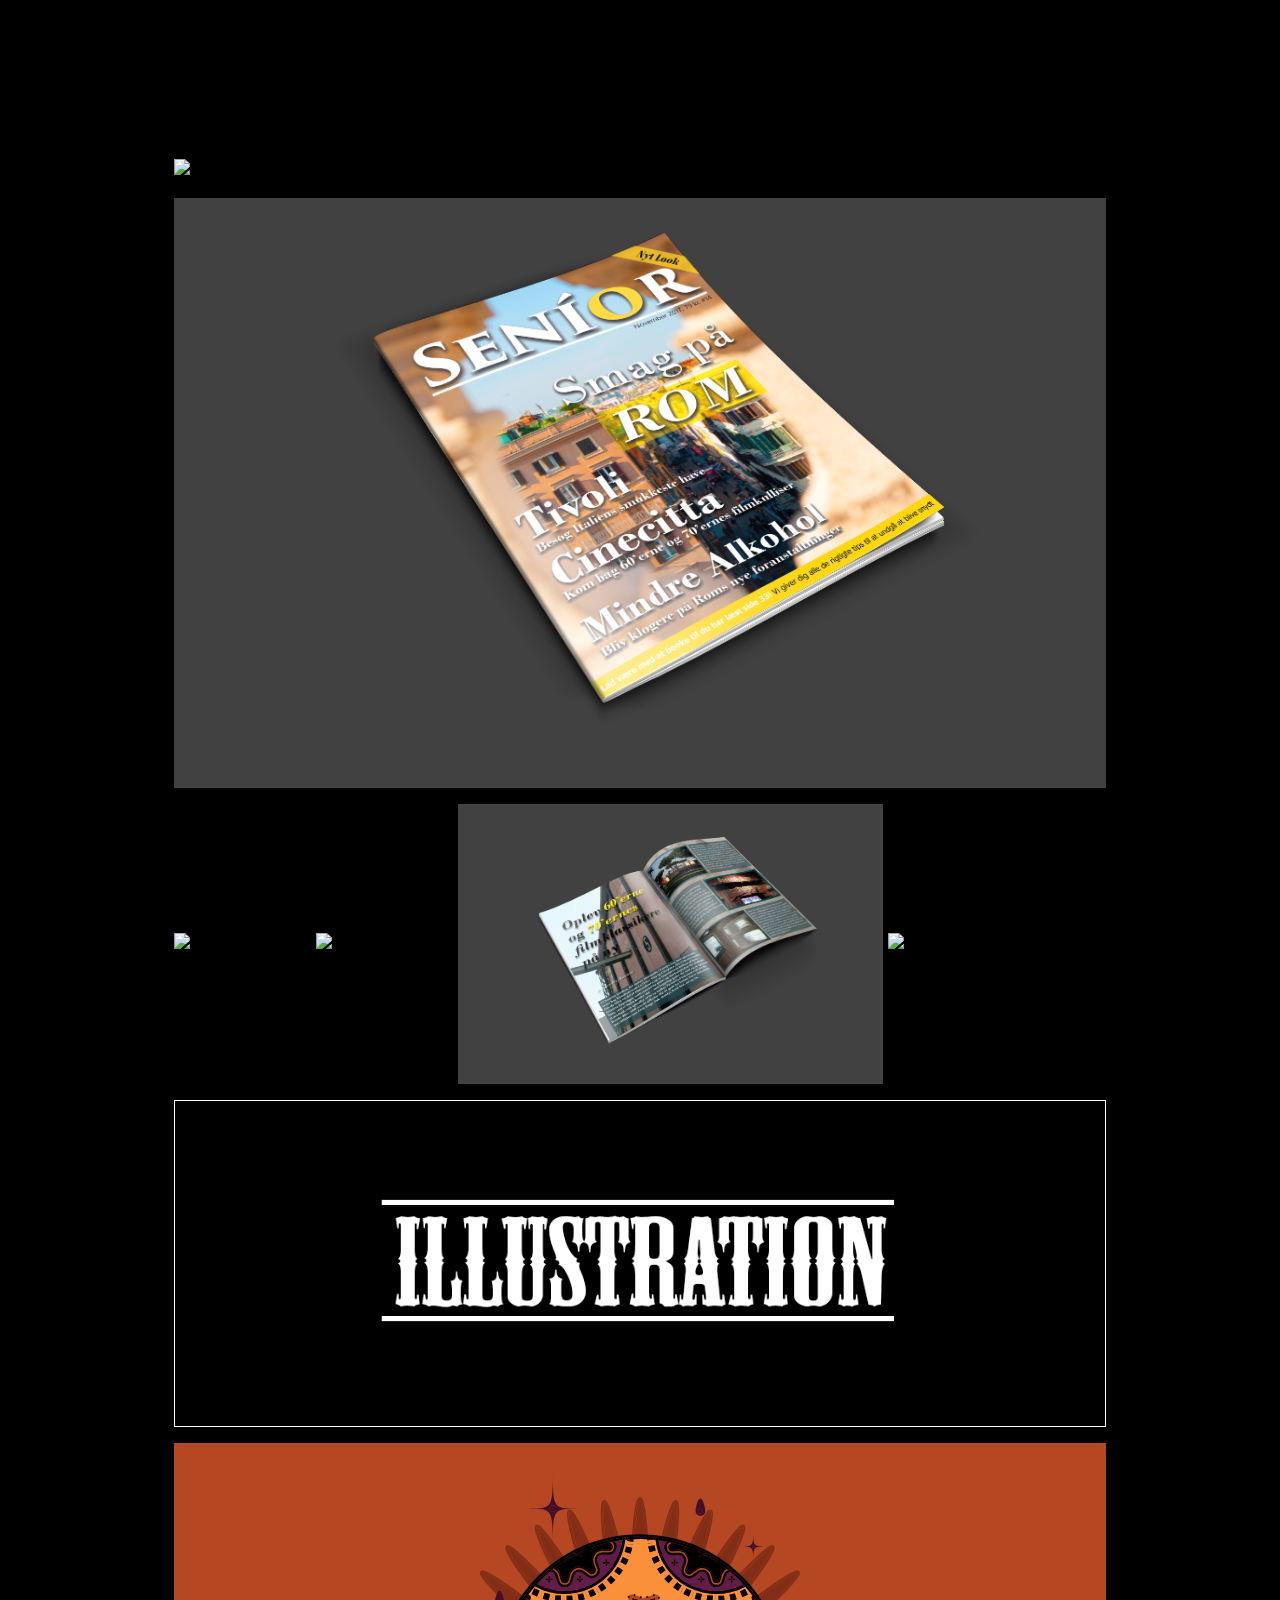
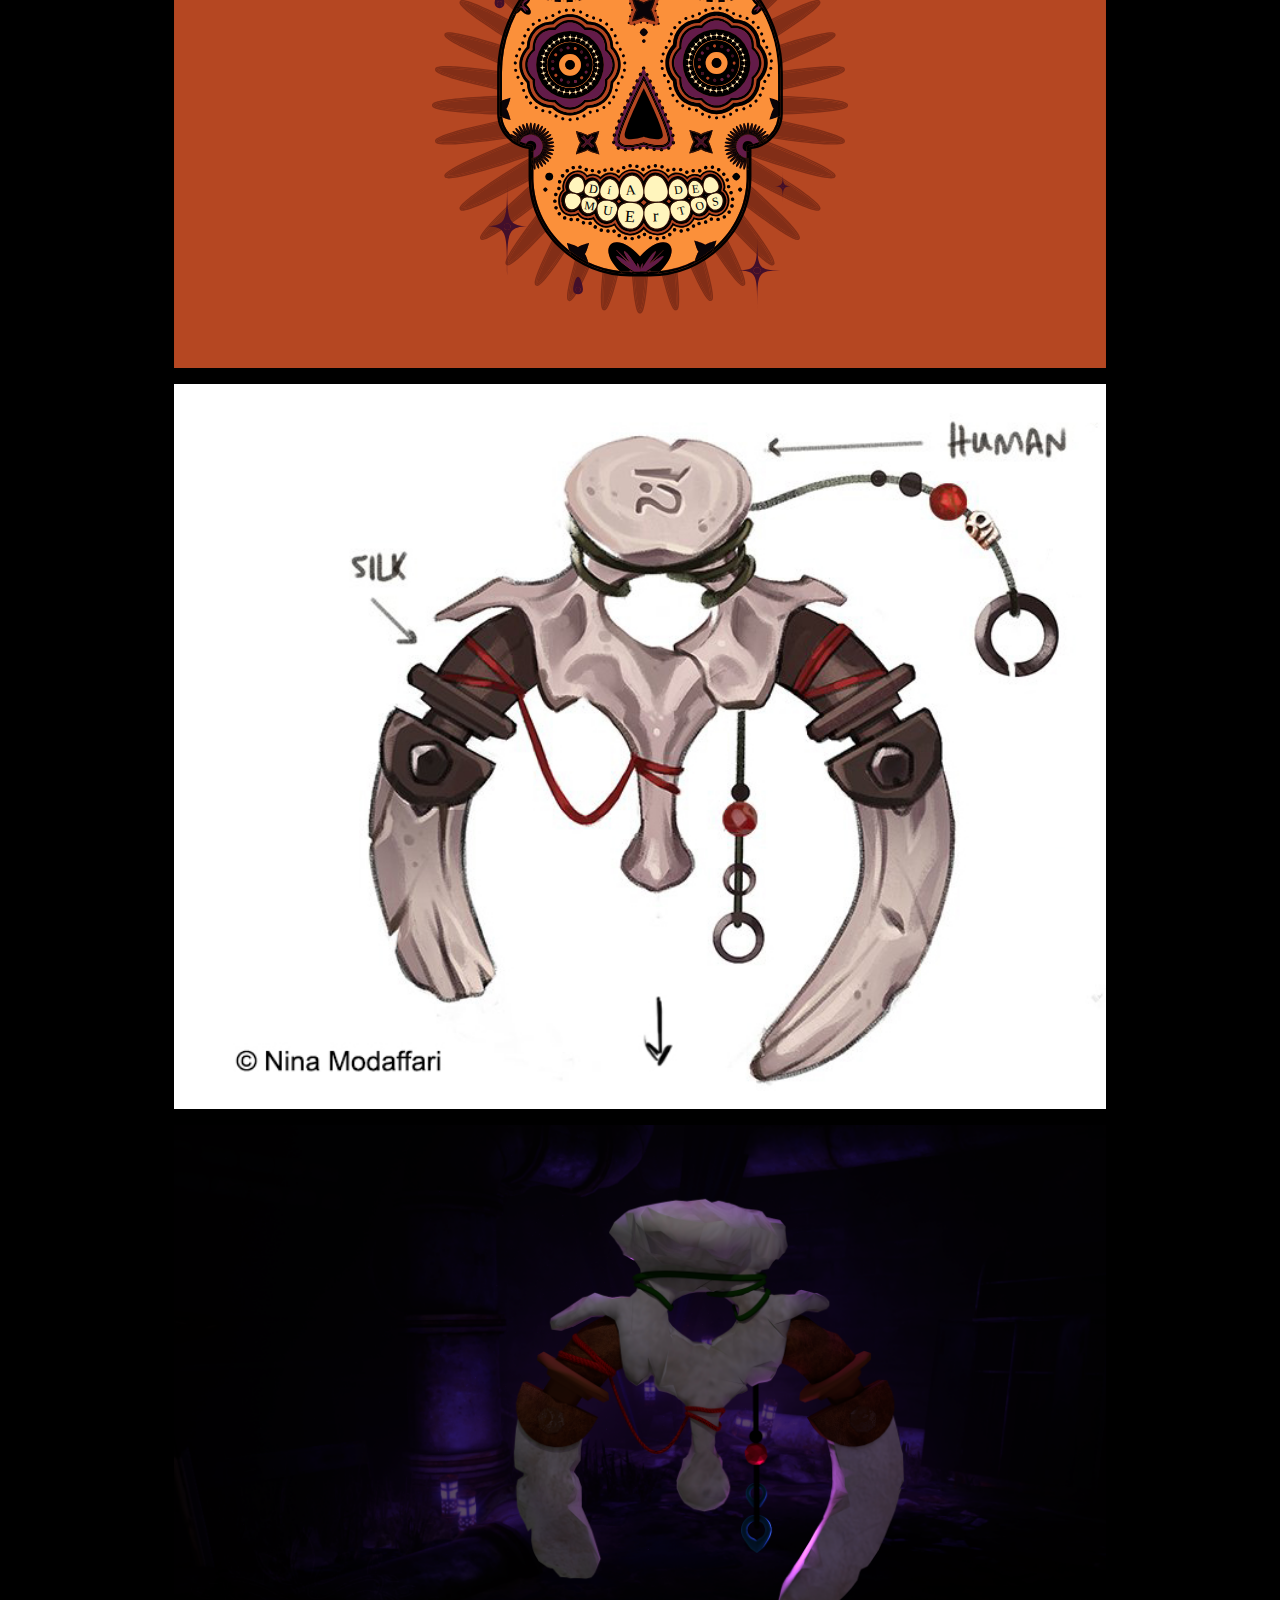
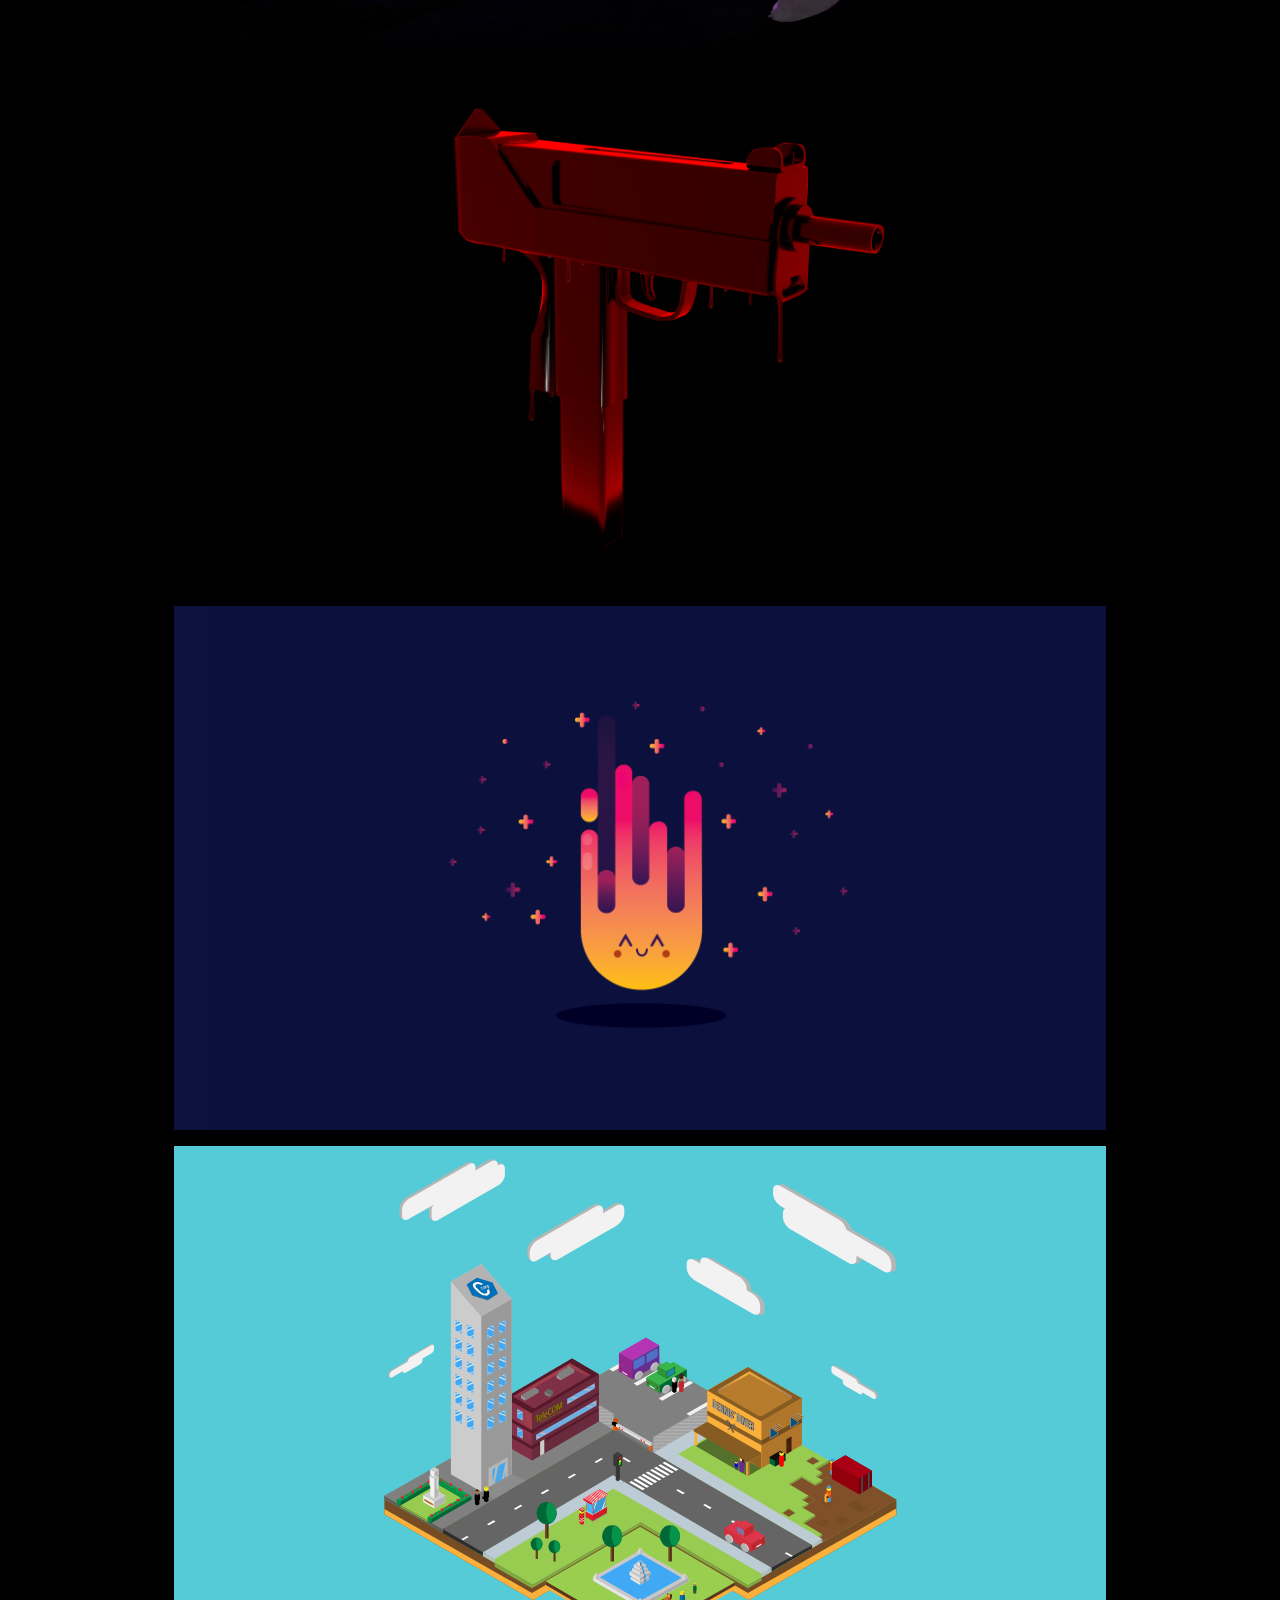
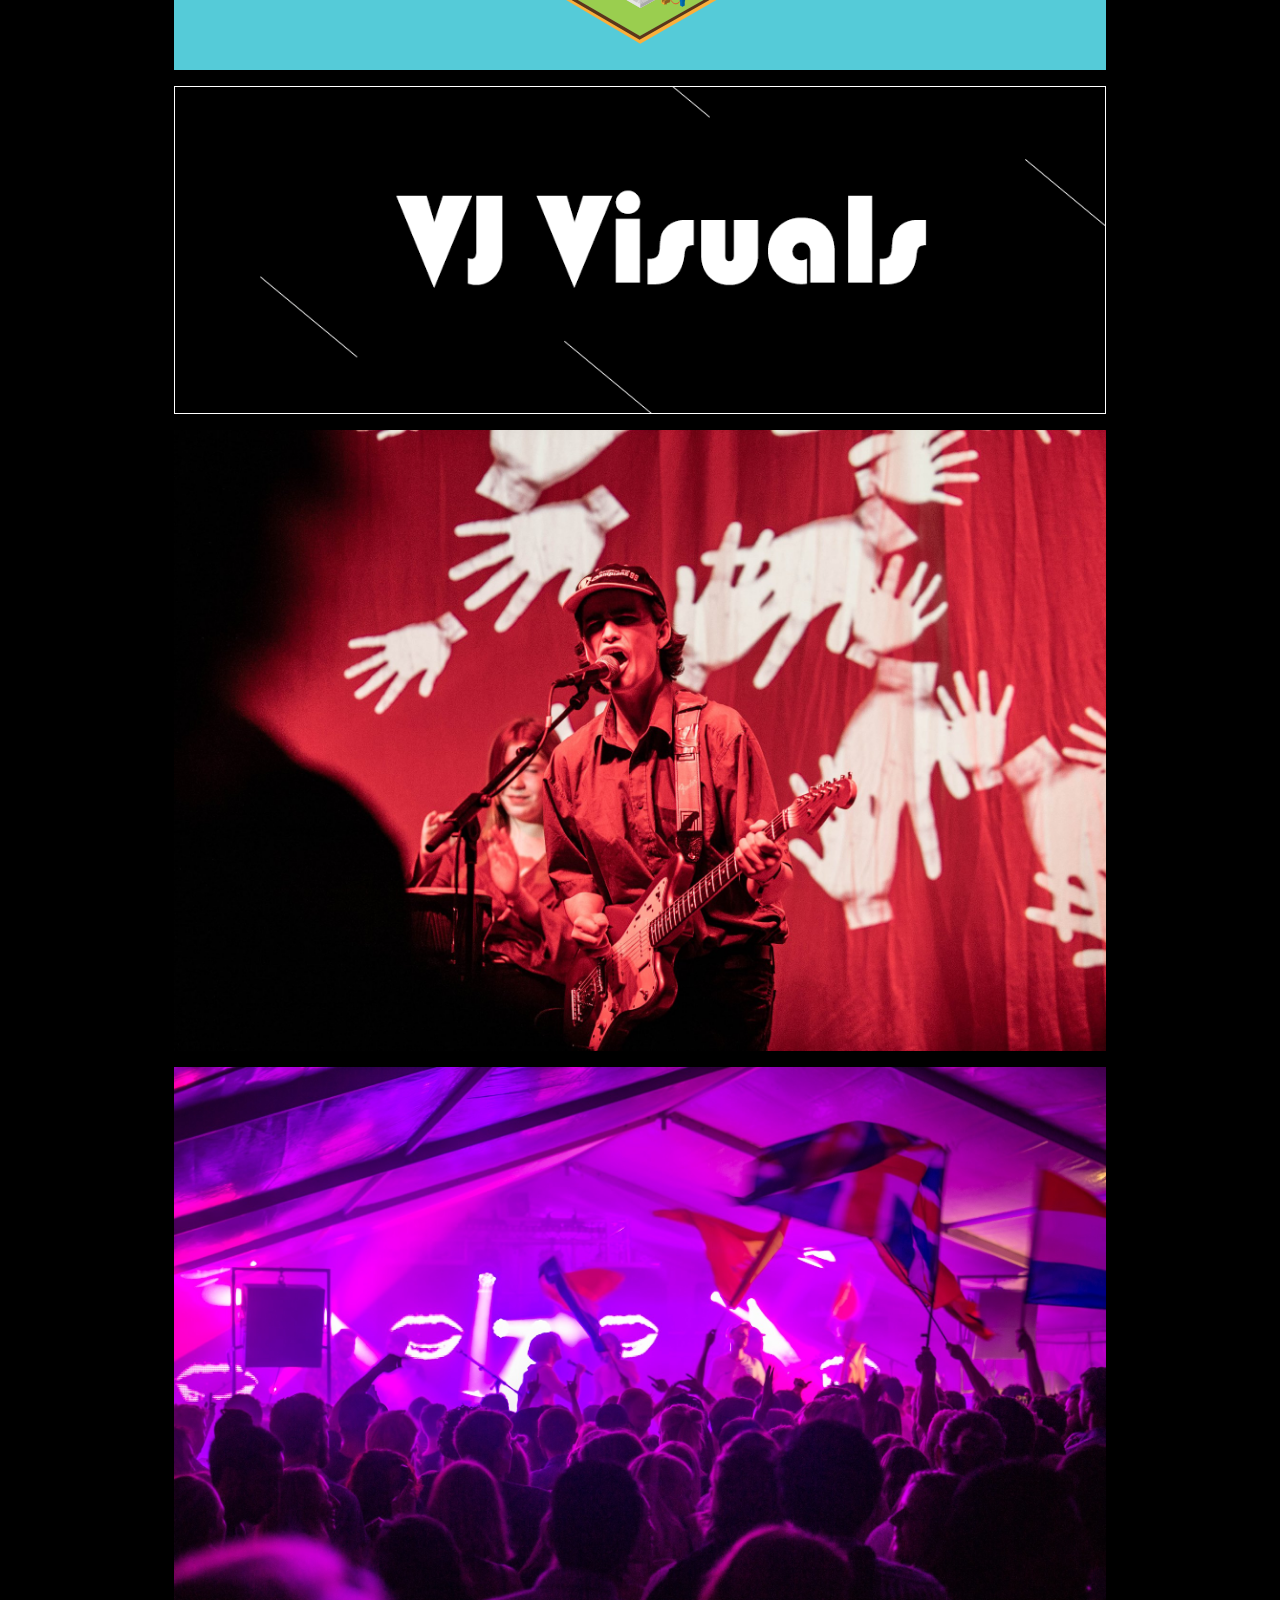
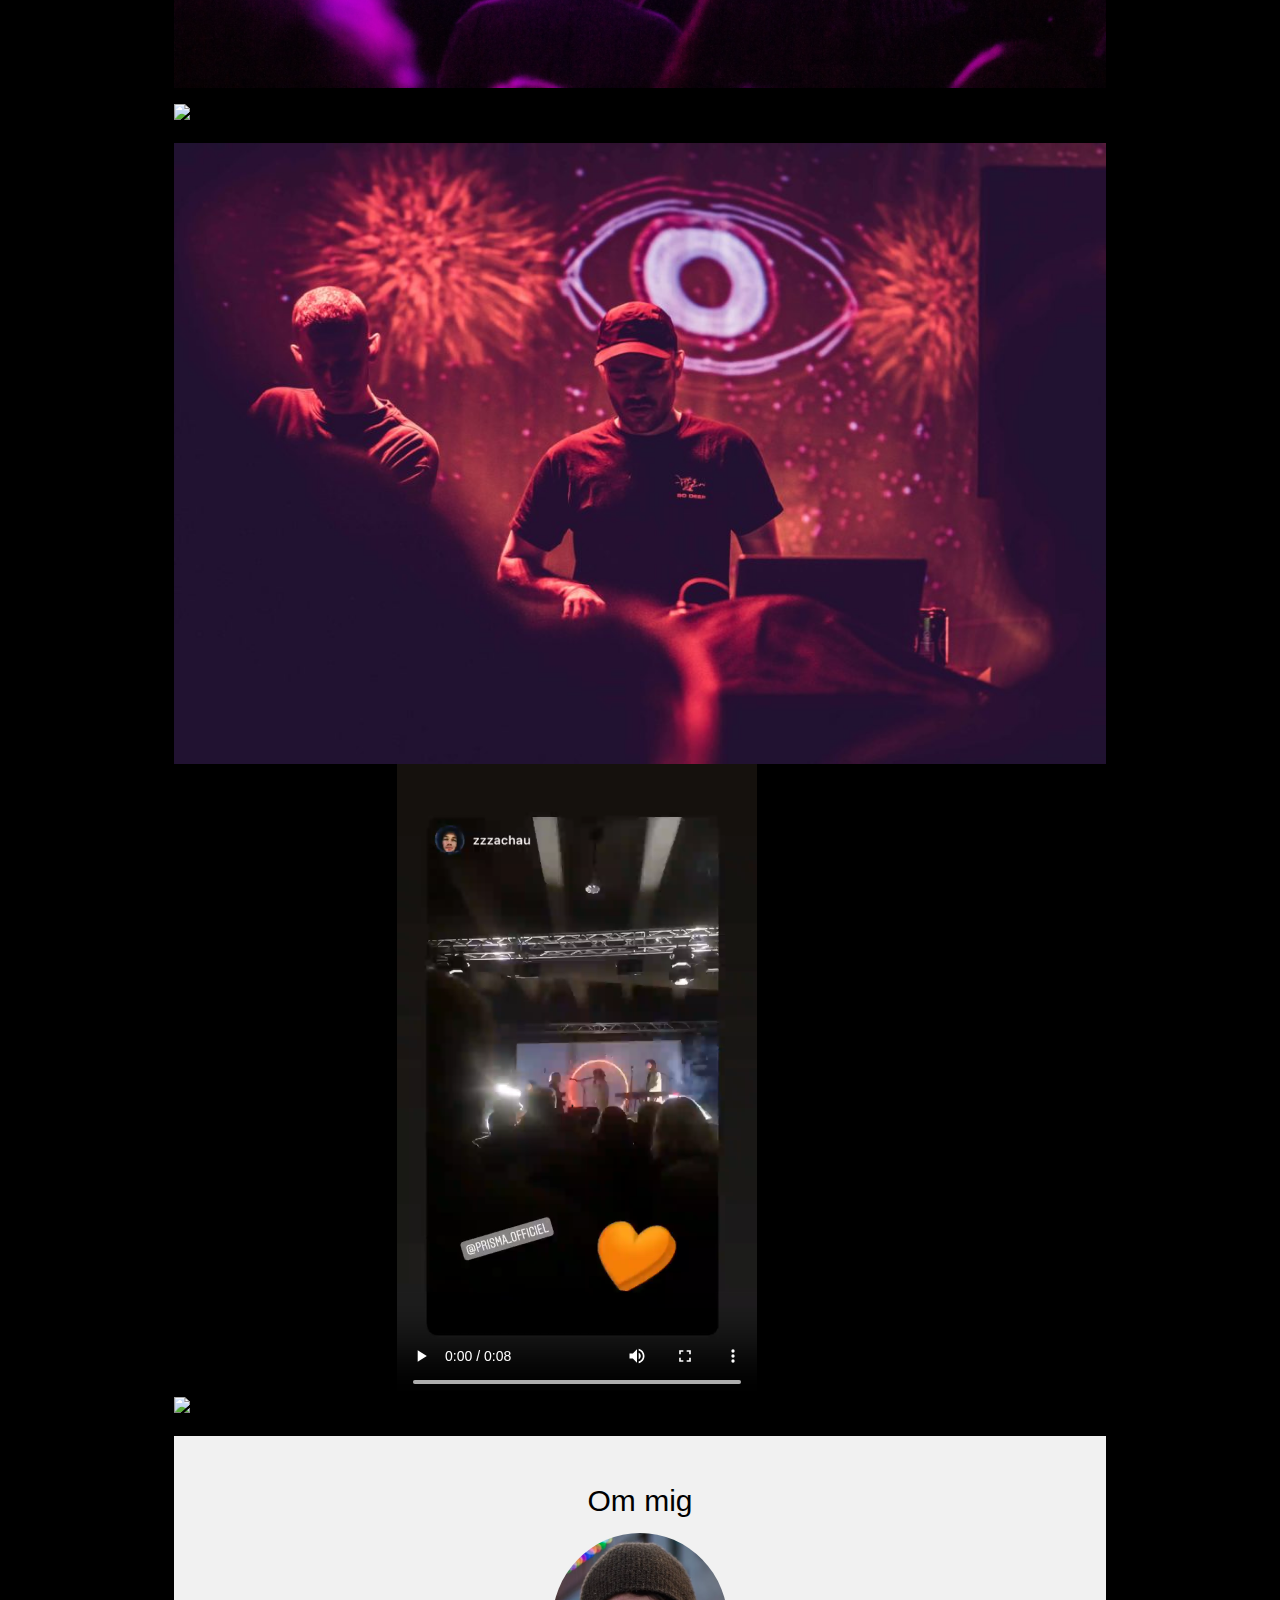
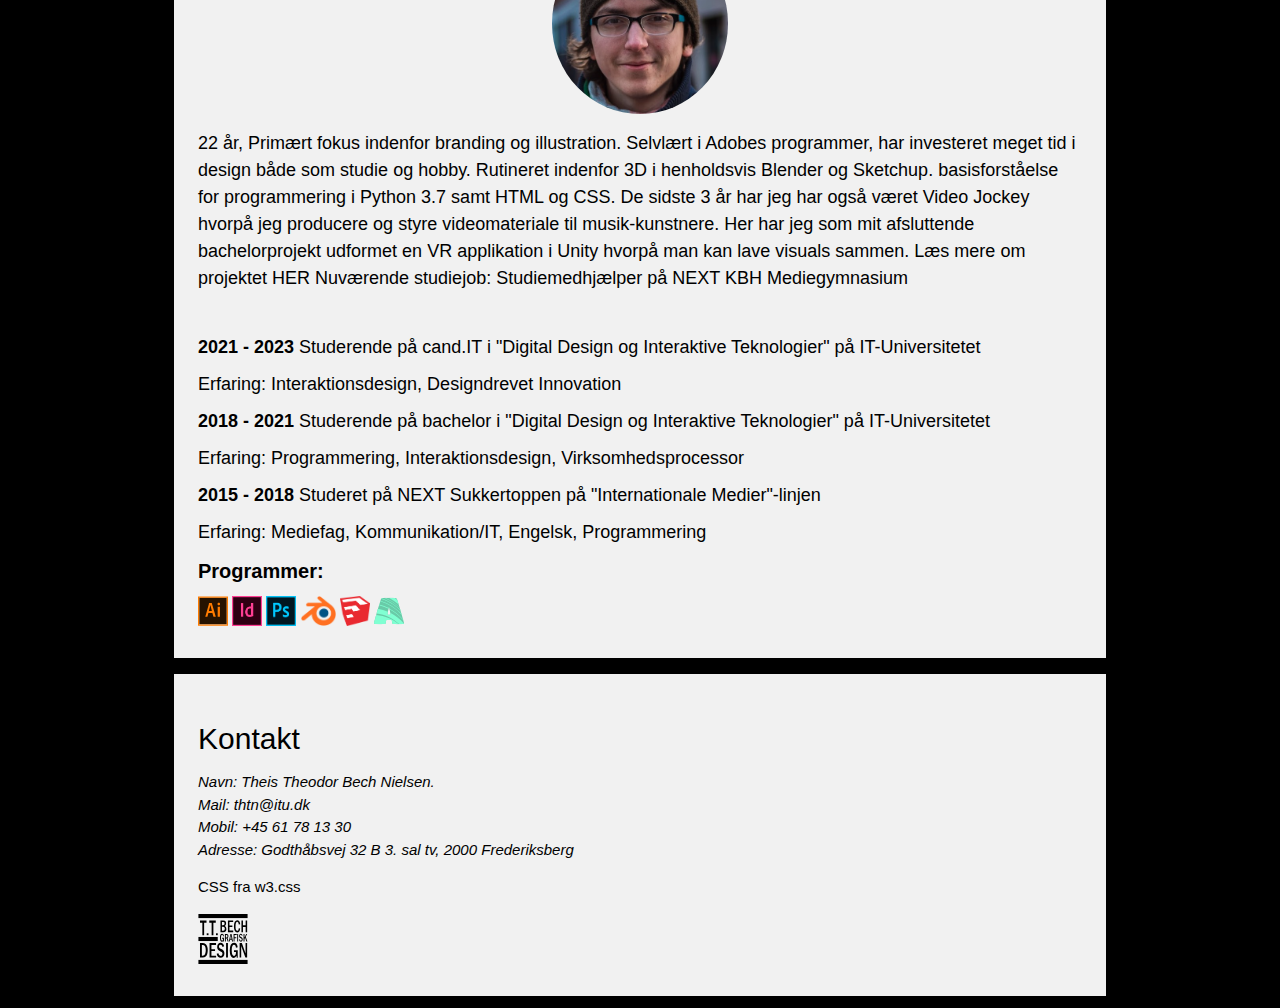
==== commit eb9ff0ff: "." ====
--- a/index.html
+++ b/index.html
@@ -36,7 +36,7 @@
           style="bottom: -16px"
         >
           <a href="#" class="w3-bar-item w3-button">Hjem</a>
-          <a href="#branding" class="w3-bar-item w3-button">Branding</a>
+          <!-- <a href="#branding" class="w3-bar-item w3-button">Branding</a>-->
           <a href="#illustration" class="w3-bar-item w3-button">Illustration</a>
           <a href="#VJ" class="w3-bar-item w3-button">Visuals</a>
           <a href="#about" class="w3-bar-item w3-button">Om mig</a>
@@ -85,7 +85,7 @@
             <i> på det her link!</i></a
           >
         </h3>-->
-
+        <!-- Arnolds
         <br />
         <img
           style="border: dashed white 1px"
@@ -135,6 +135,22 @@
           width="450"
           height="500"
         />
+        -->
+        <img
+          style="border: solid white 1px"
+          id="illustration"
+          src="./index_files/VRXL.png"
+          alt="VR/AR"
+          class="w3-image w3-margin-top"
+          width="1000"
+          height="375"
+        />
+        <embed
+          src="./index_files/thtn_Bachelor's_Thesis_17-05-2021.pdf"
+          type="application/pdf"
+          width="100%"
+          height="600px"
+        />
         <img
           src="./index_files/DDDMockup.png"
           alt="Dansk Datalogi Dyst logo redesign"
@@ -291,7 +307,7 @@
           height="500"
         />
 
-        <video width="720" height="1280" controls>
+        <video width="360" height="640" controls>
           <source src="prisma.mp4" type="video/mp4" />
         </video>
 
@@ -316,9 +332,8 @@
             sidste 3 år har jeg har også været Video Jockey hvorpå jeg producere
             og styre videomateriale til musik-kunstnere. Her har jeg som mit
             afsluttende bachelorprojekt udformet en VR applikation i Unity
-            hvorpå man kan lave visuals sammen. Læs mere om projektet her
-            <br />Nuværende studiejob: Studiemedhjælper på NEXT KBH
-            Mediegymnasium
+            hvorpå man kan lave visuals sammen. Læs mere om projektet HER
+            Nuværende studiejob: Studiemedhjælper på NEXT KBH Mediegymnasium
           </h5>
           <br />
           <h5>
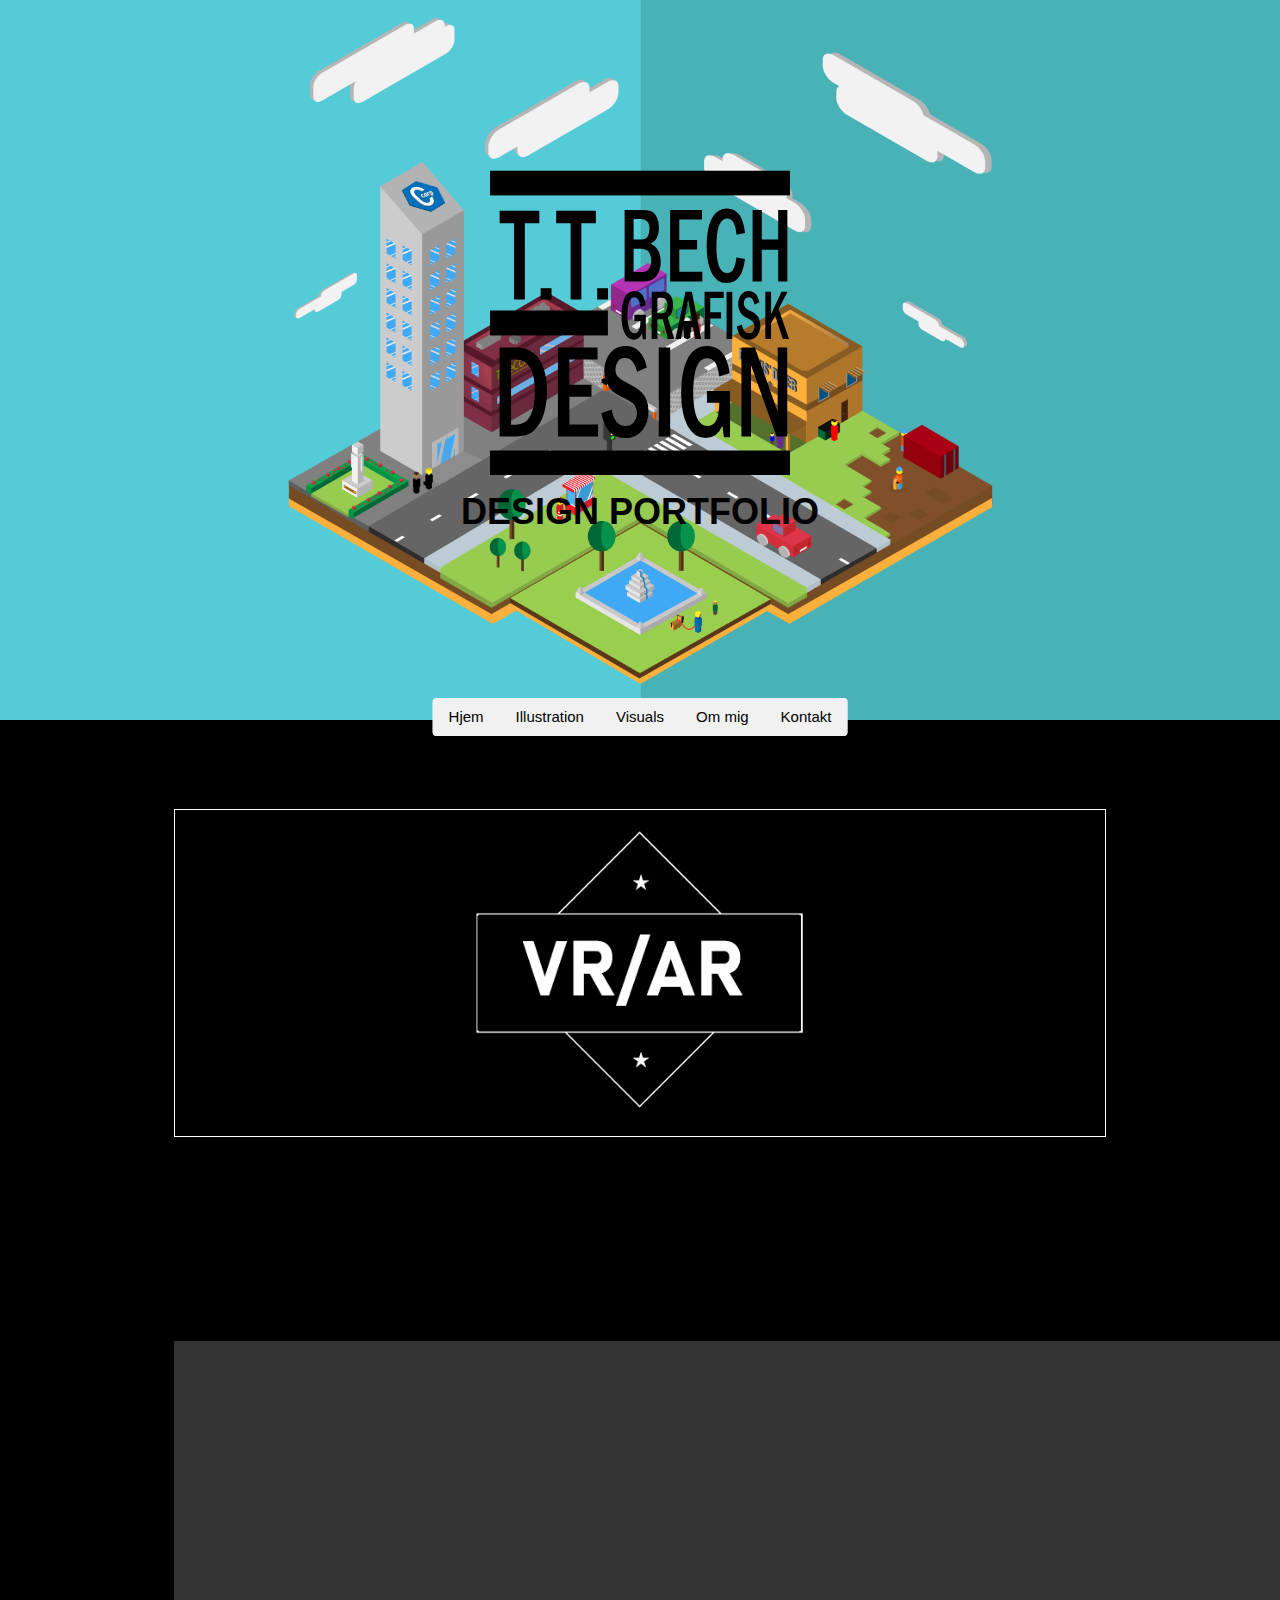
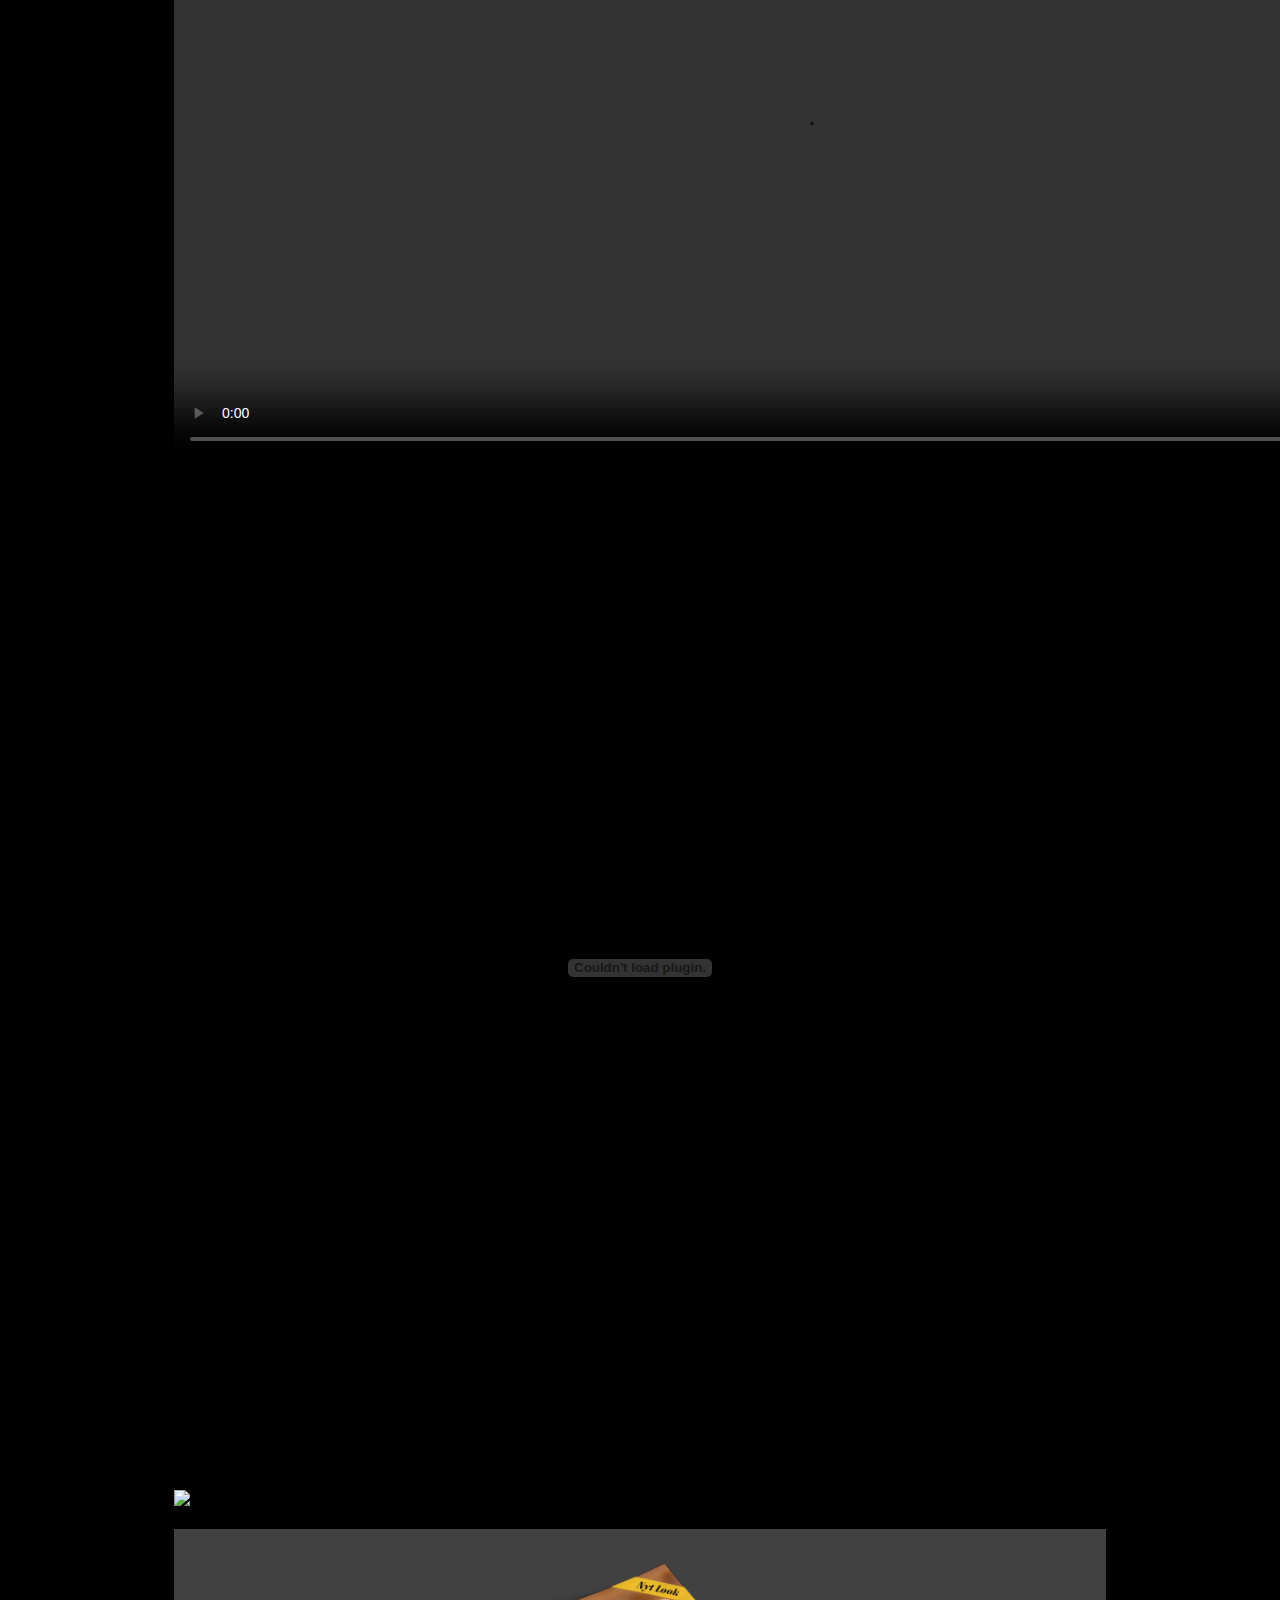
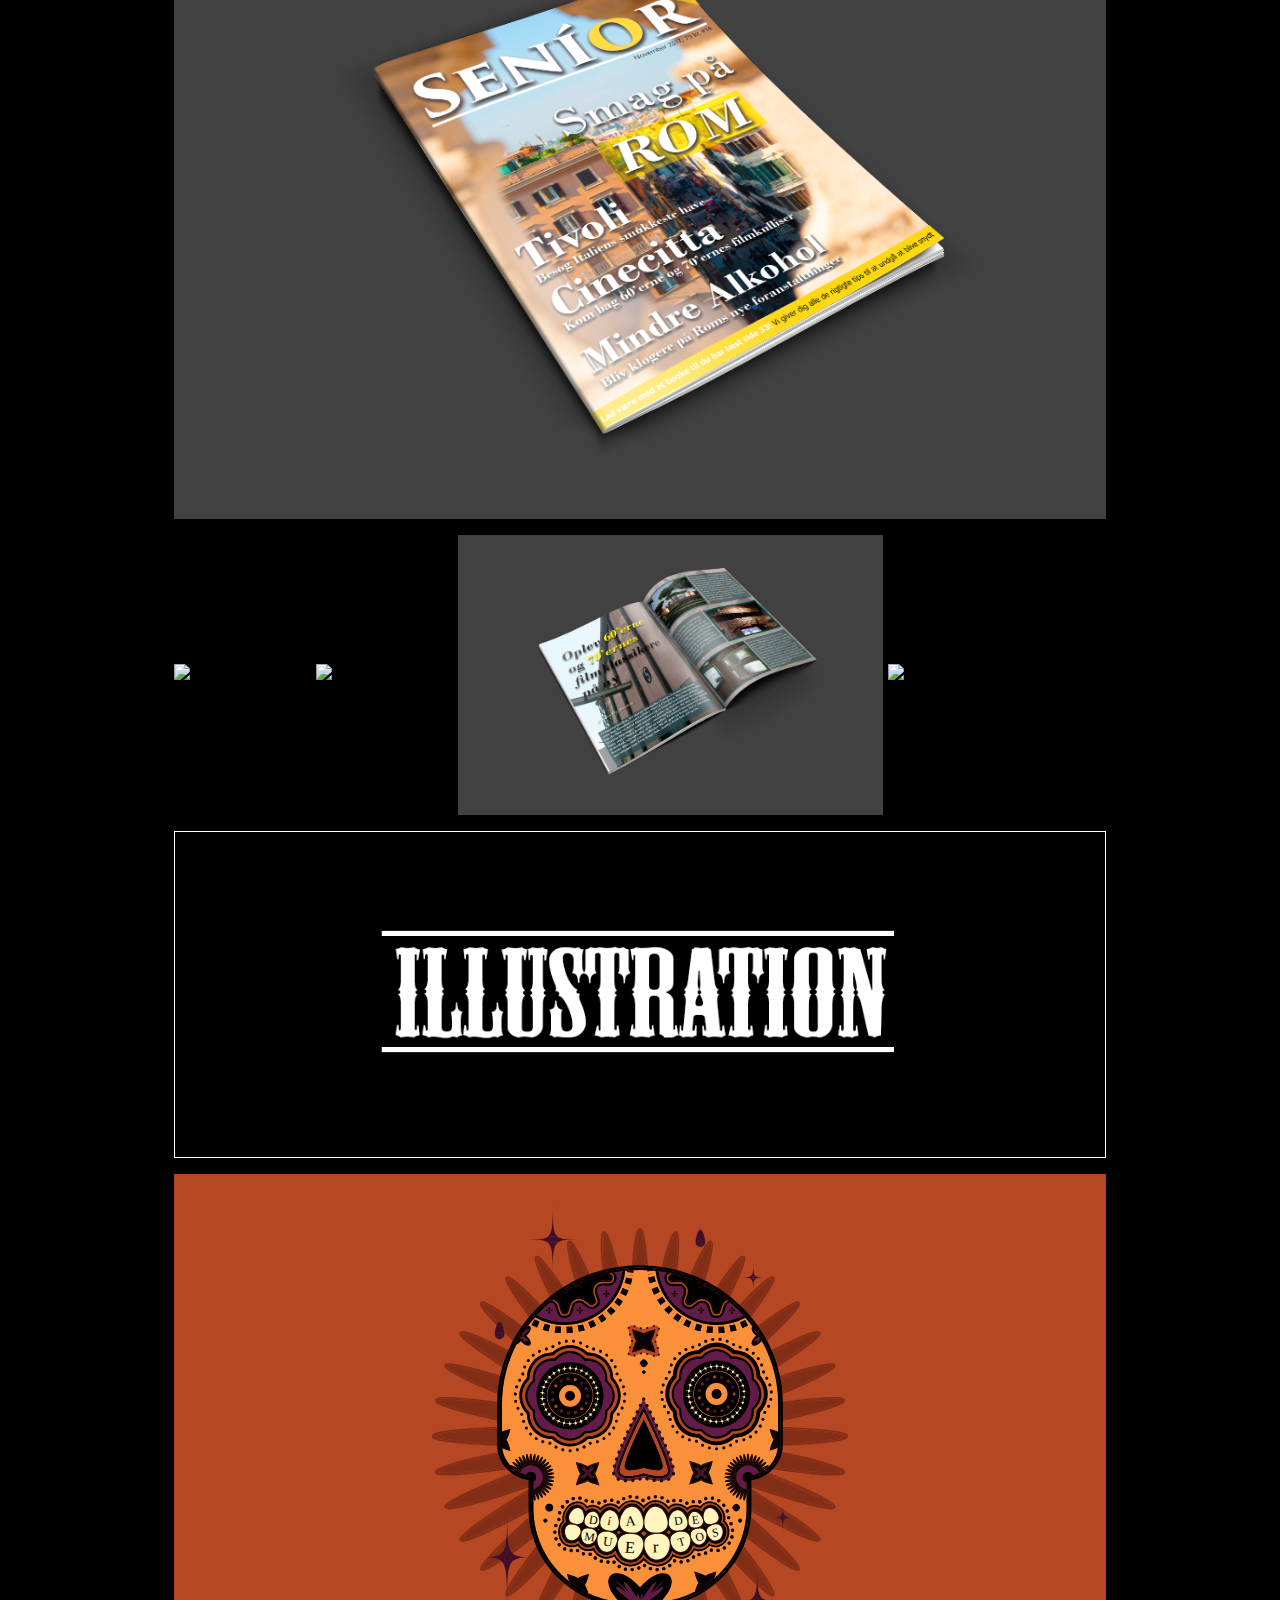
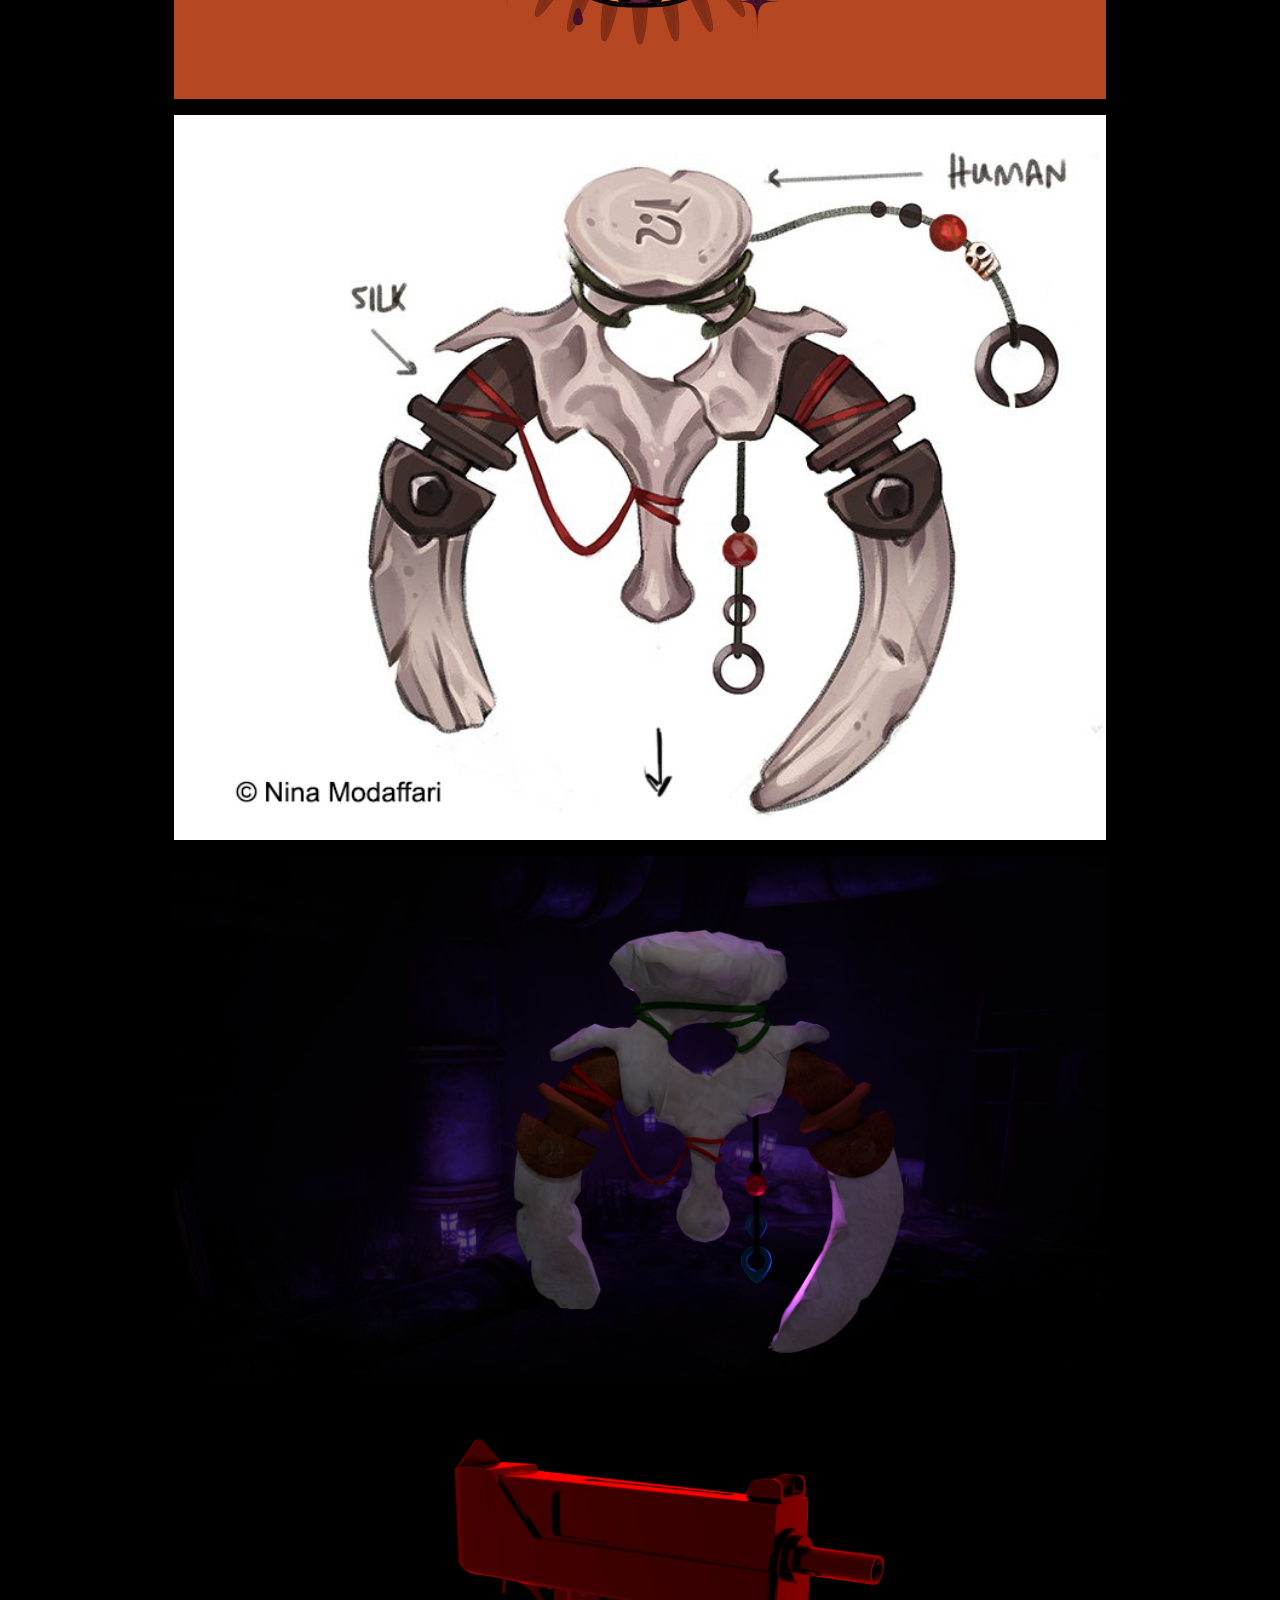
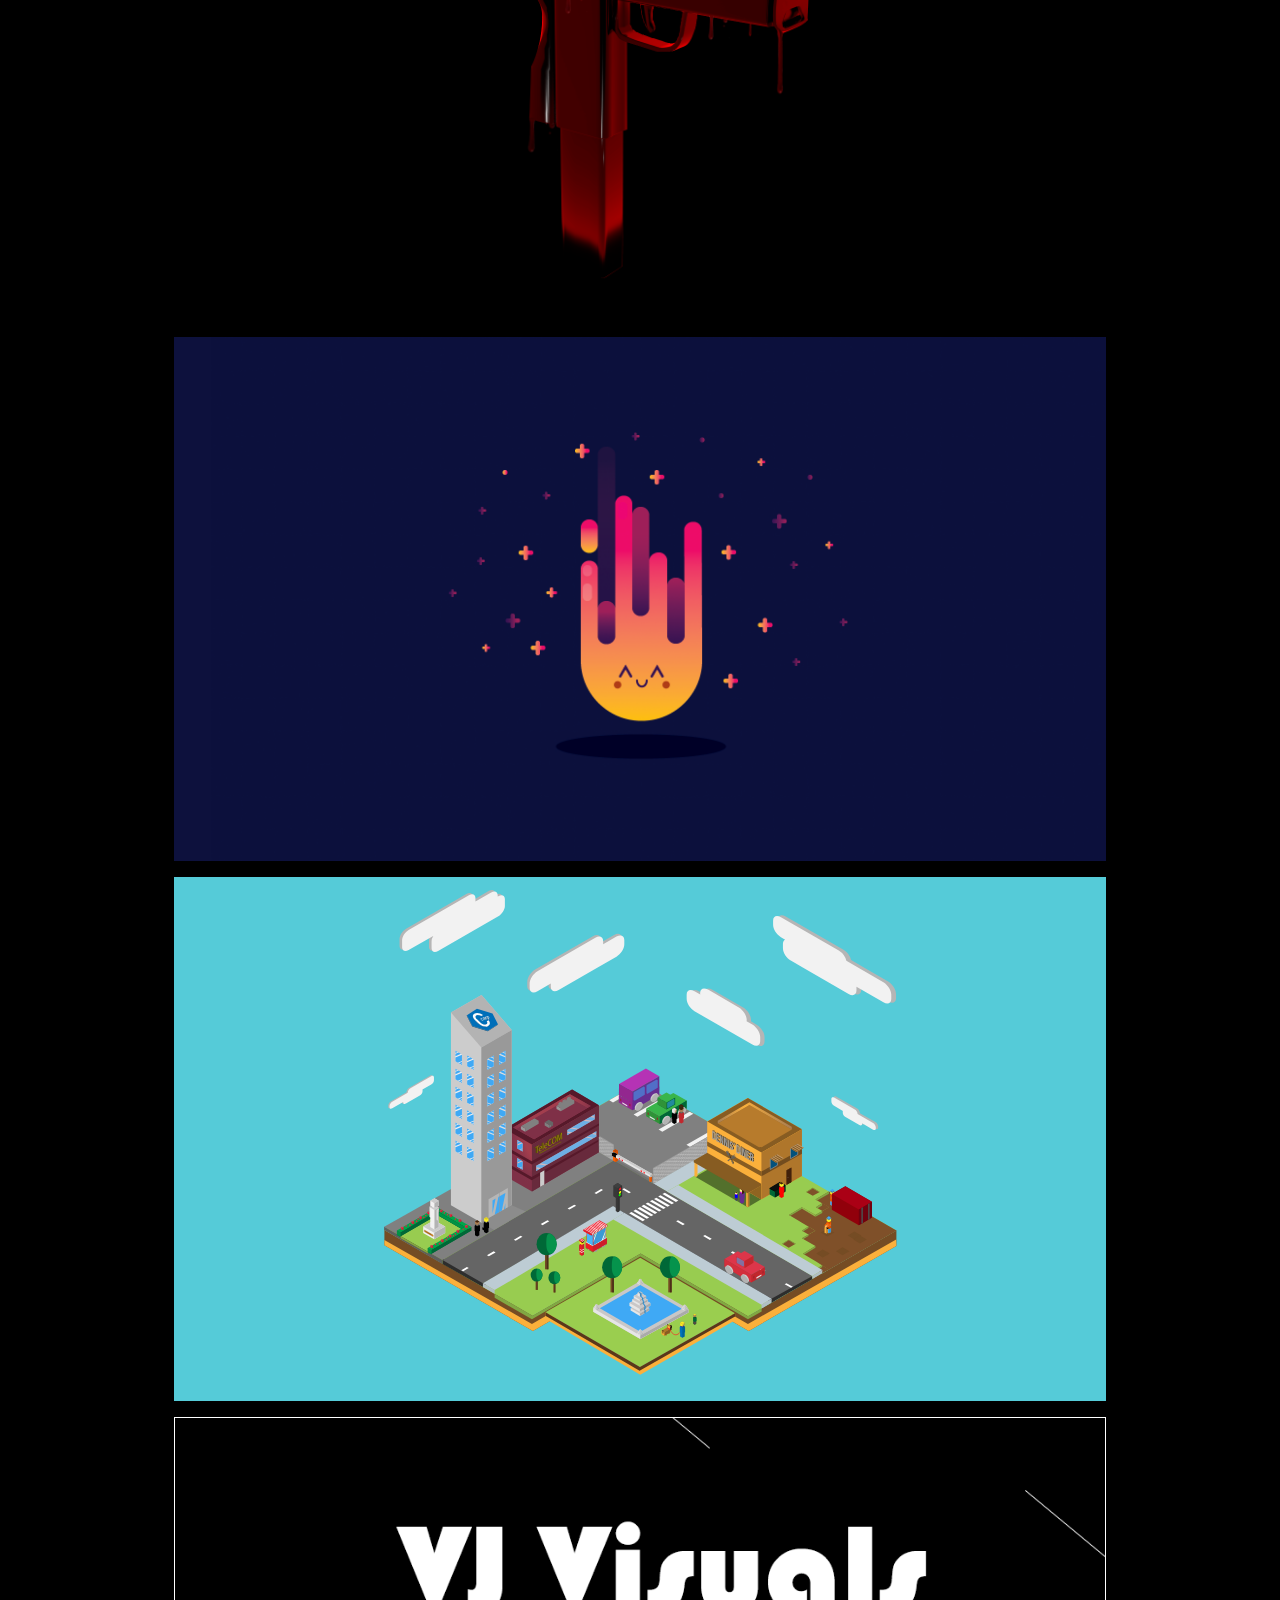
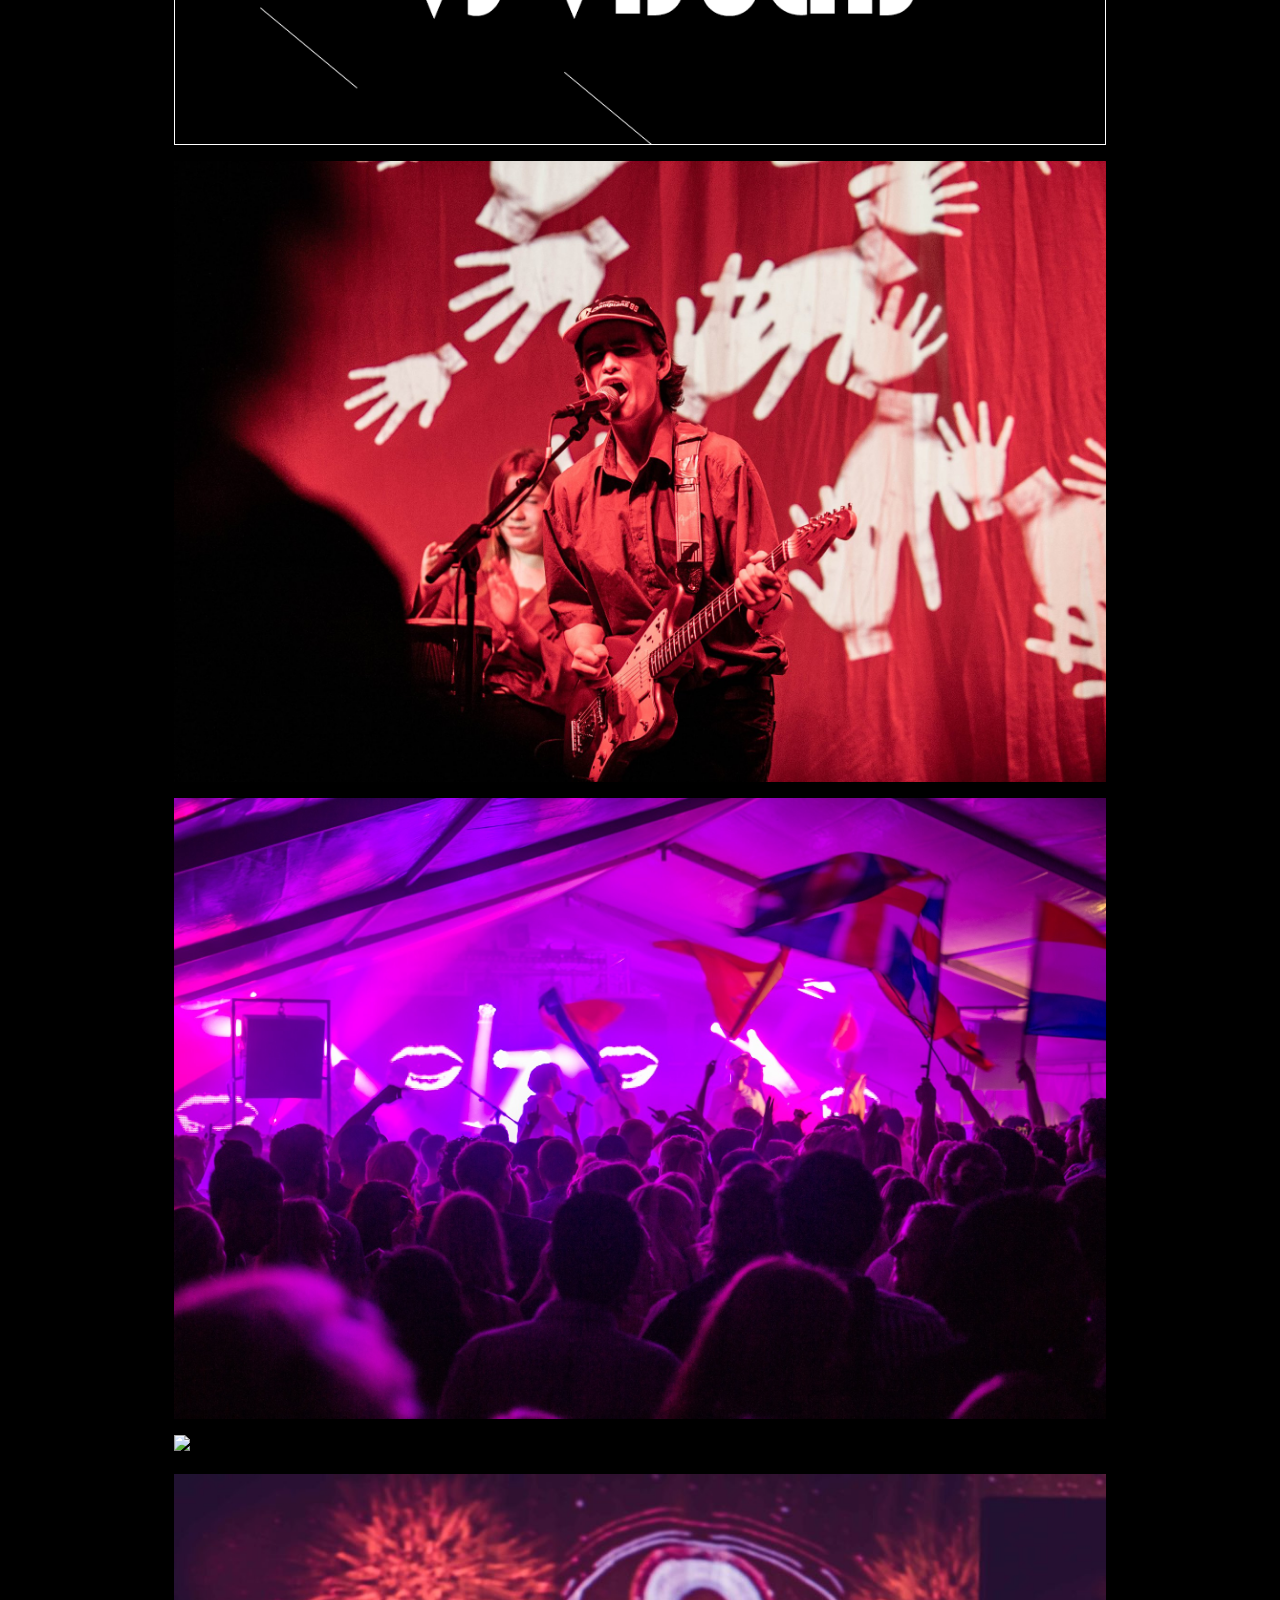
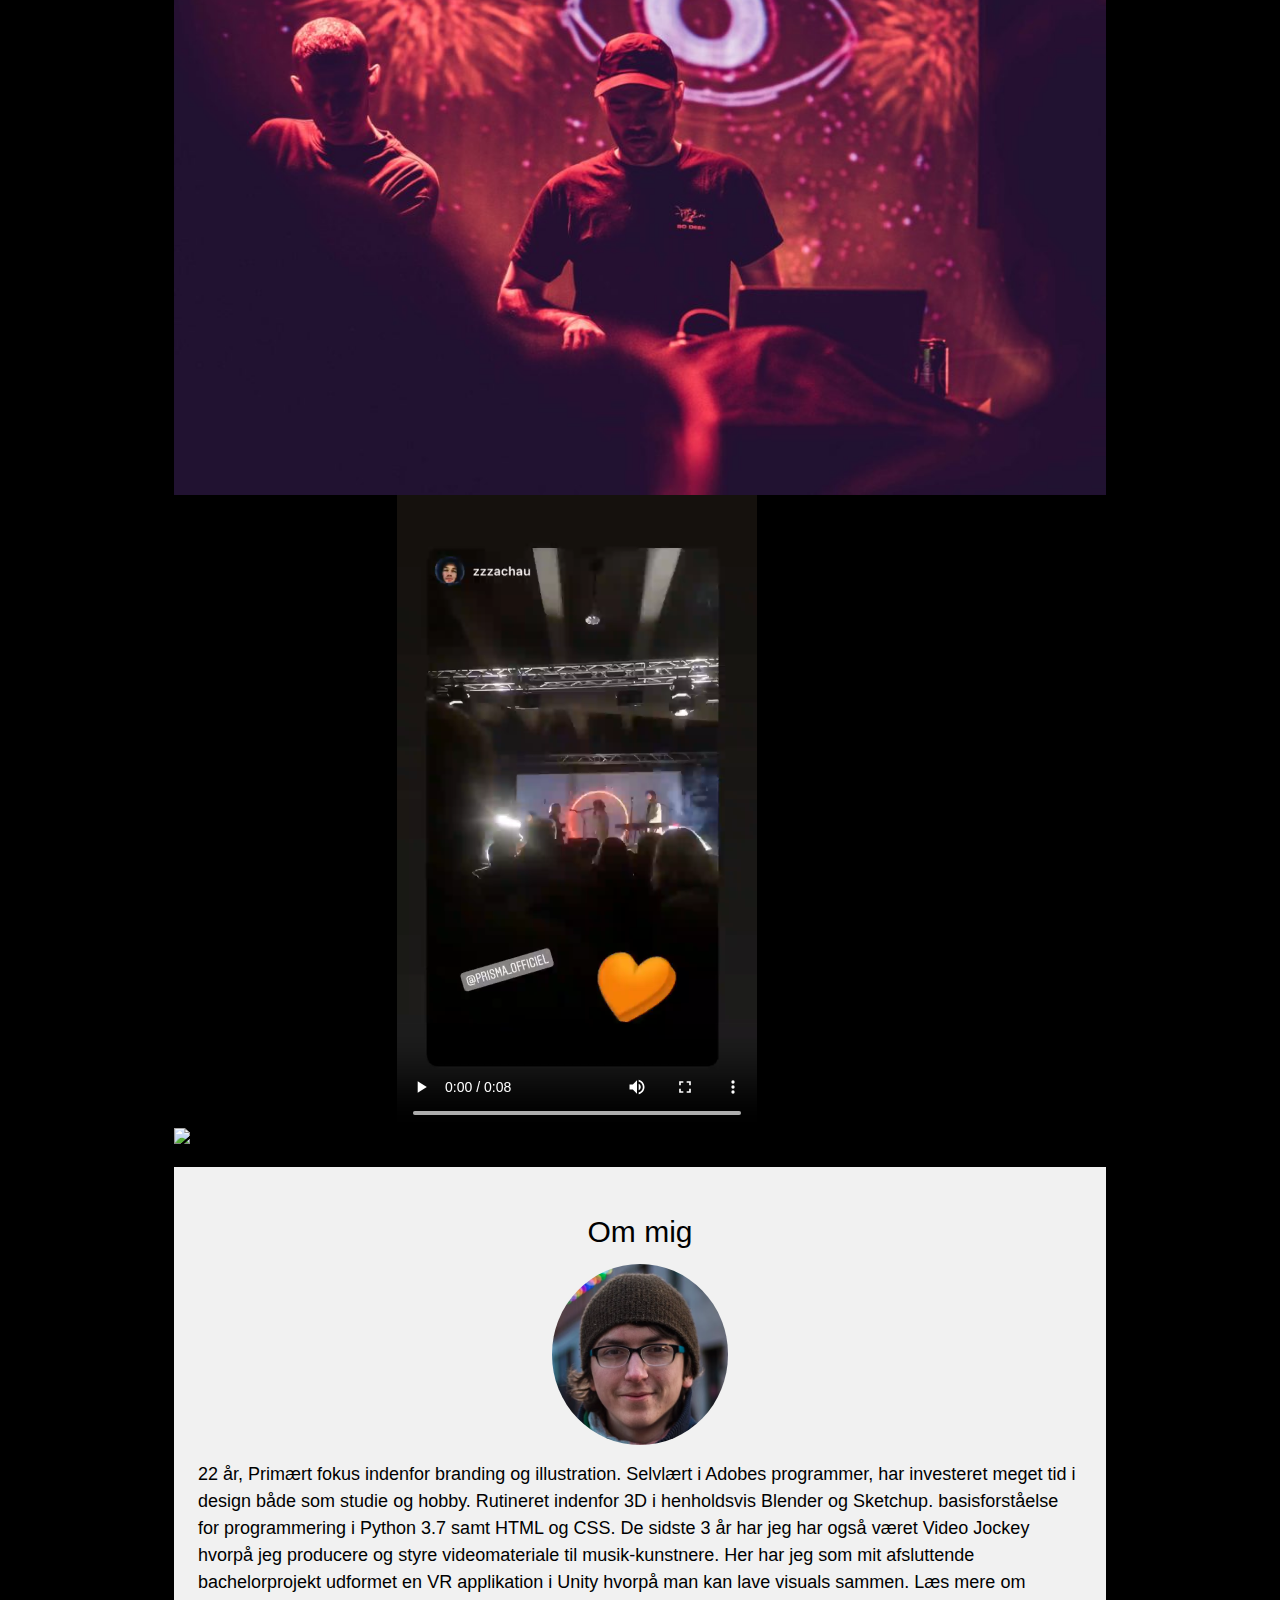
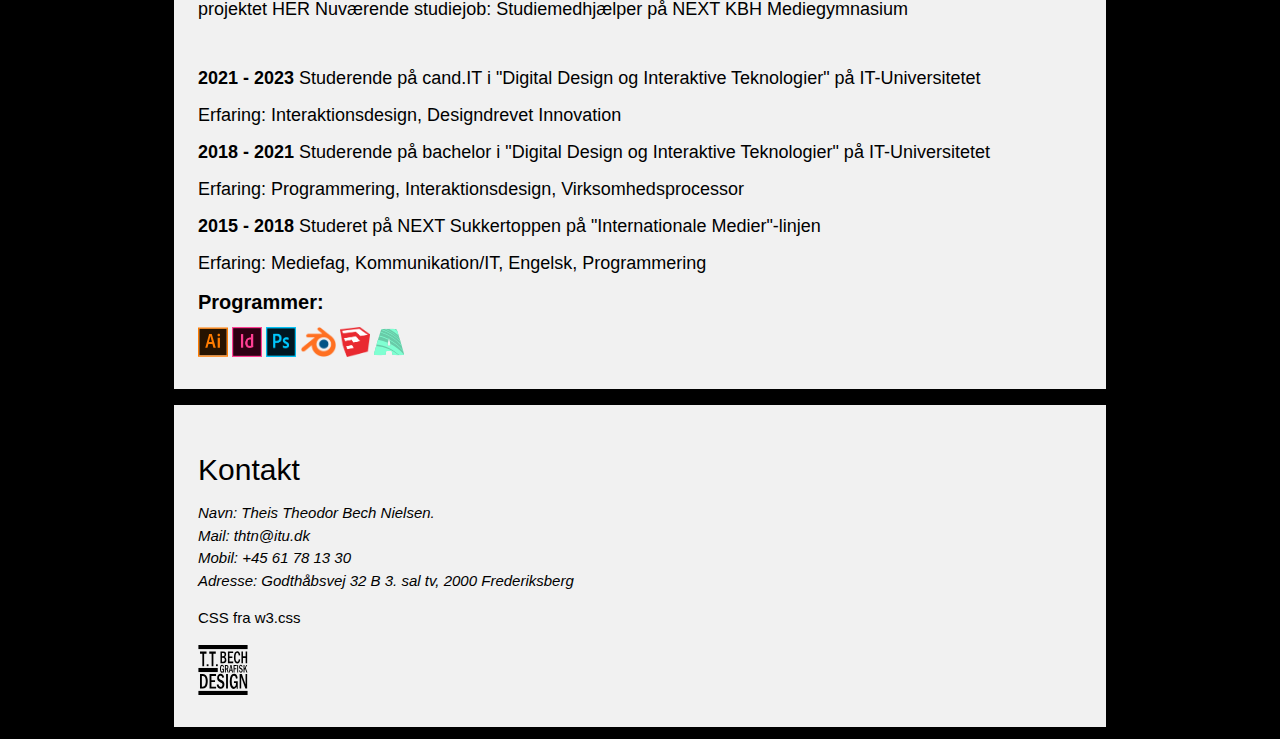
==== commit 2cd9e731: "." ====
--- a/index.html
+++ b/index.html
@@ -145,11 +145,28 @@
           width="1000"
           height="375"
         />
+        <br />
+        <br />
+
+        <h5>
+          22 år, Primært fokus indenfor branding og illustration. Selvlært i
+          Adobes programmer, har investeret meget tid i design både som studie
+          og hobby. Rutineret indenfor 3D i henholdsvis Blender og Sketchup.
+          basisforståelse for programmering i Python 3.7 samt HTML og CSS. De
+          sidste 3 år har jeg har også været Video Jockey hvorpå jeg producere
+          og styre videomateriale til musik-kunstnere. Her har jeg som mit
+          afsluttende bachelorprojekt udformet en VR applikation i Unity hvorpå
+          man kan lave visuals sammen. Læs mere om projektet HER Nuværende
+          studiejob: Studiemedhjælper på NEXT KBH Mediegymnasium
+        </h5>
+        <video width="1280" height="720" controls>
+          <source src="bachelor.mp4" type="video/mp4" />
+        </video>
         <embed
           src="./index_files/thtn_Bachelor's_Thesis_17-05-2021.pdf"
           type="application/pdf"
           width="100%"
-          height="600px"
+          height="1000px"
         />
         <img
           src="./index_files/DDDMockup.png"
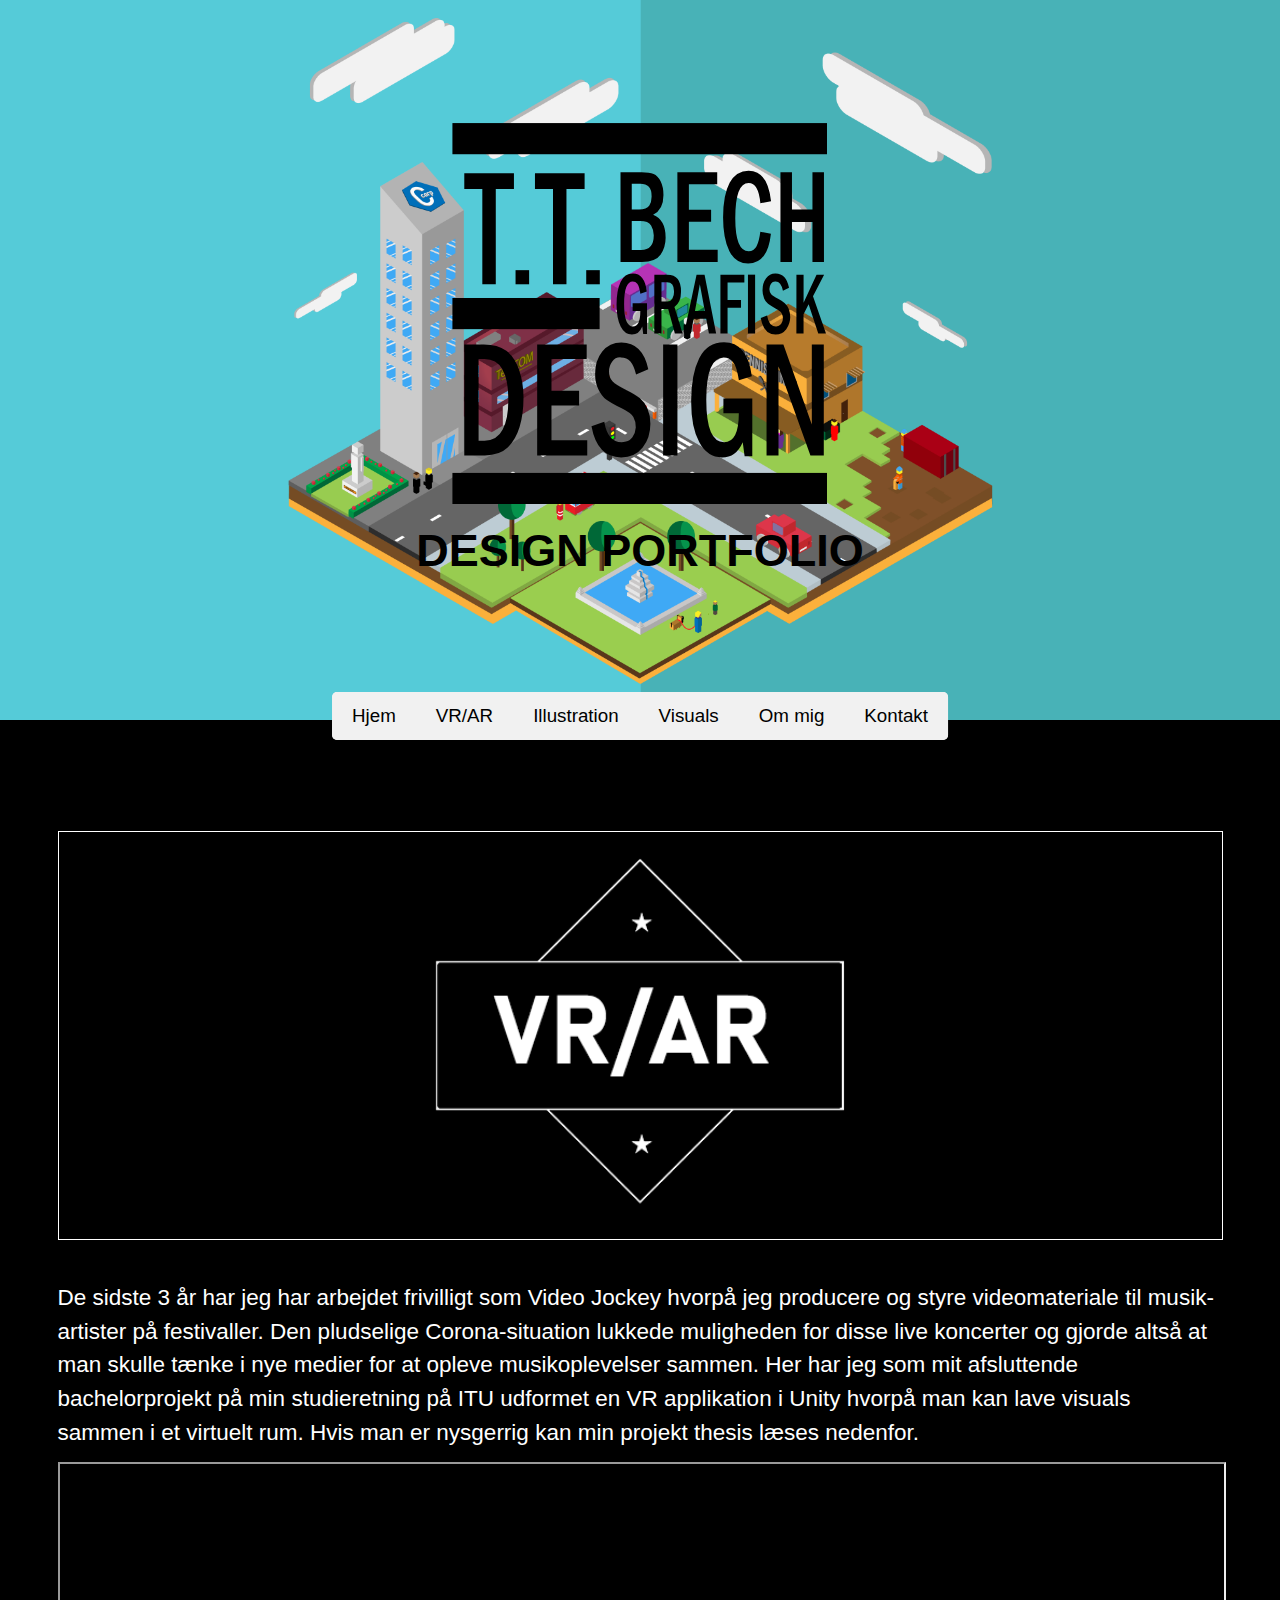
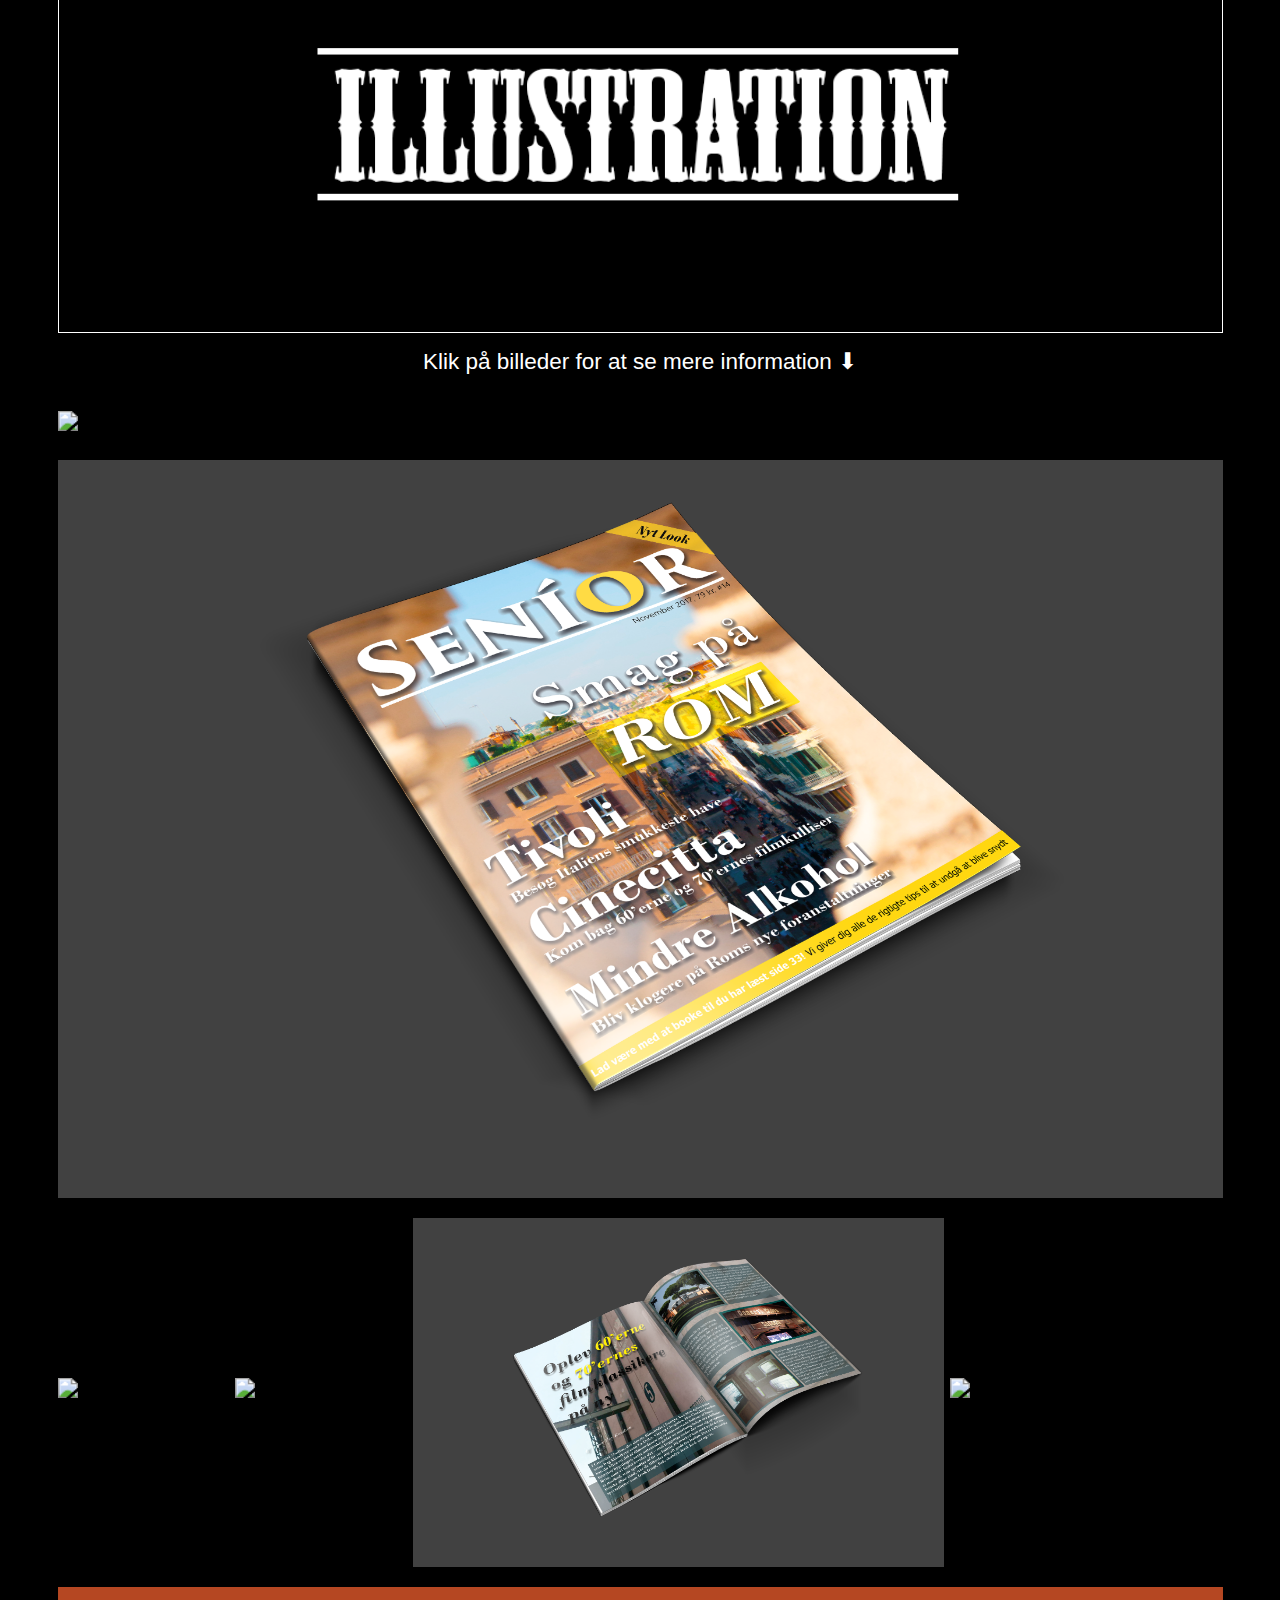
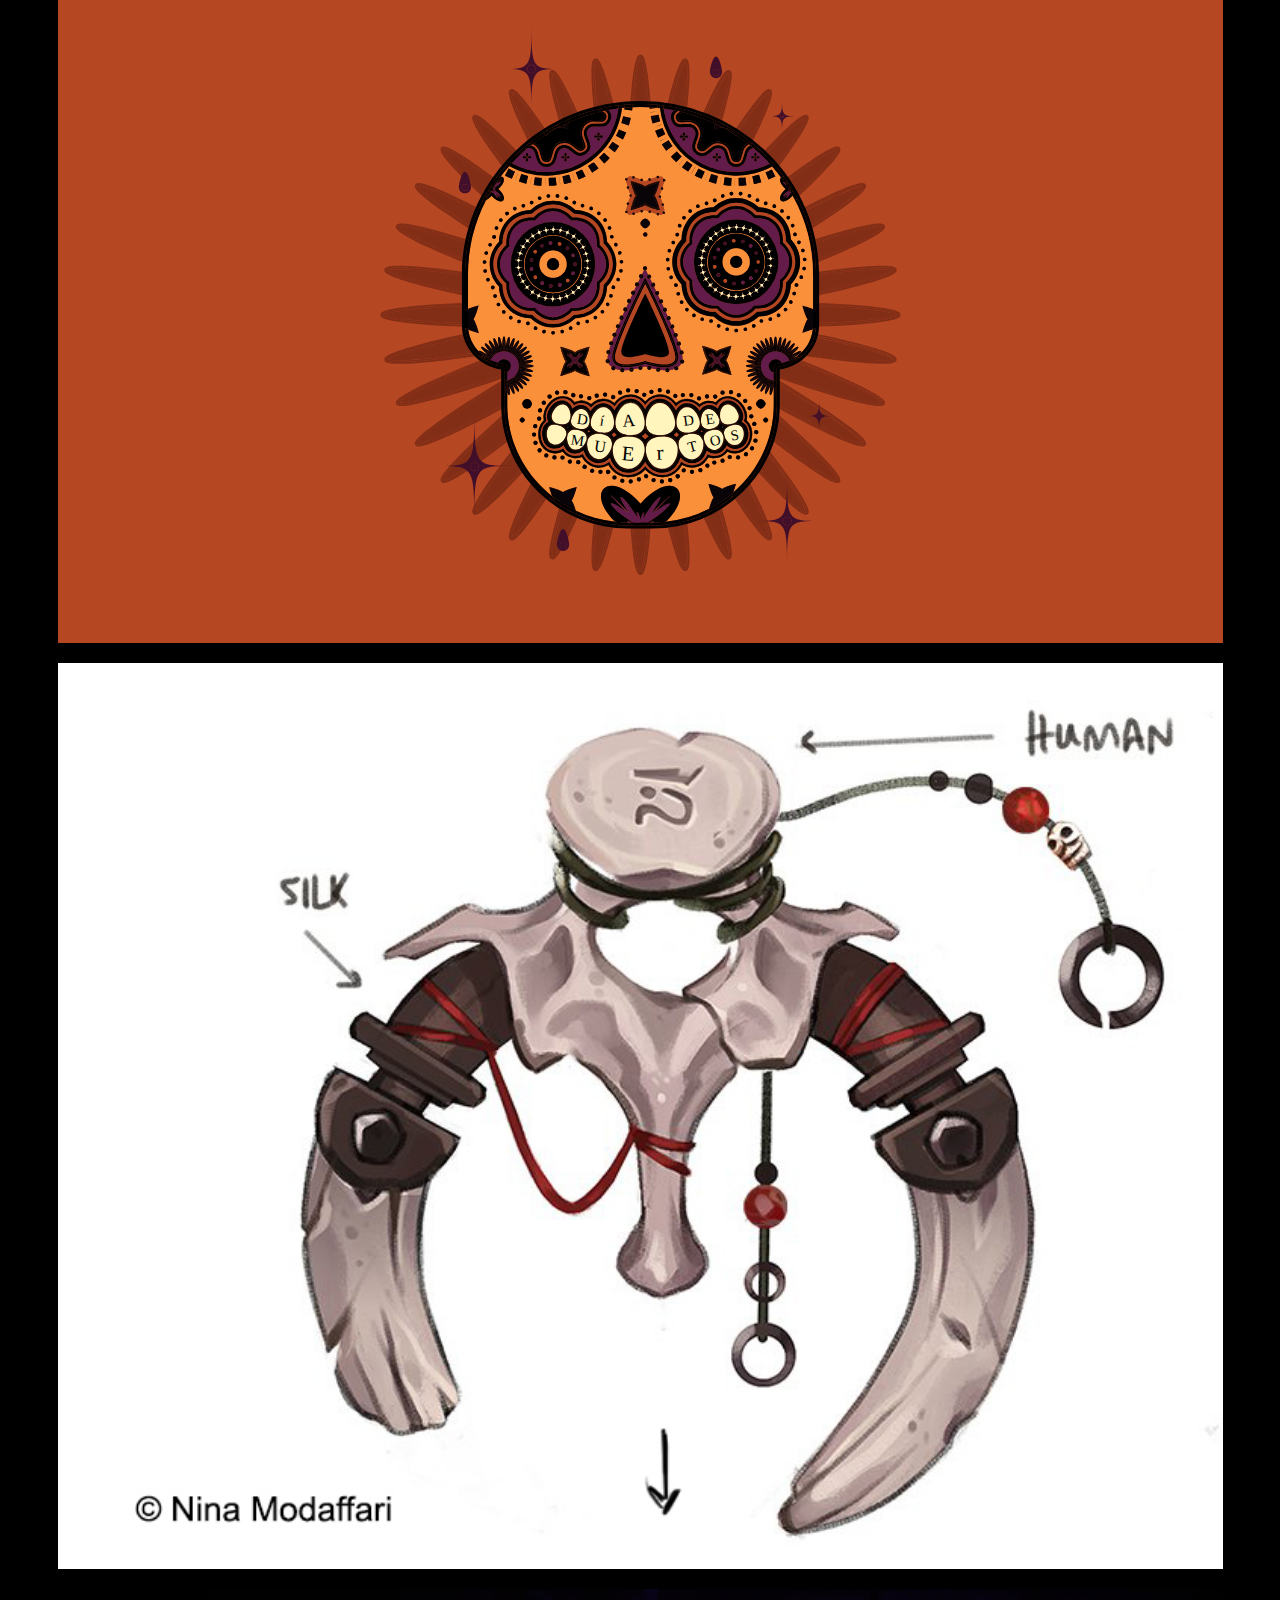
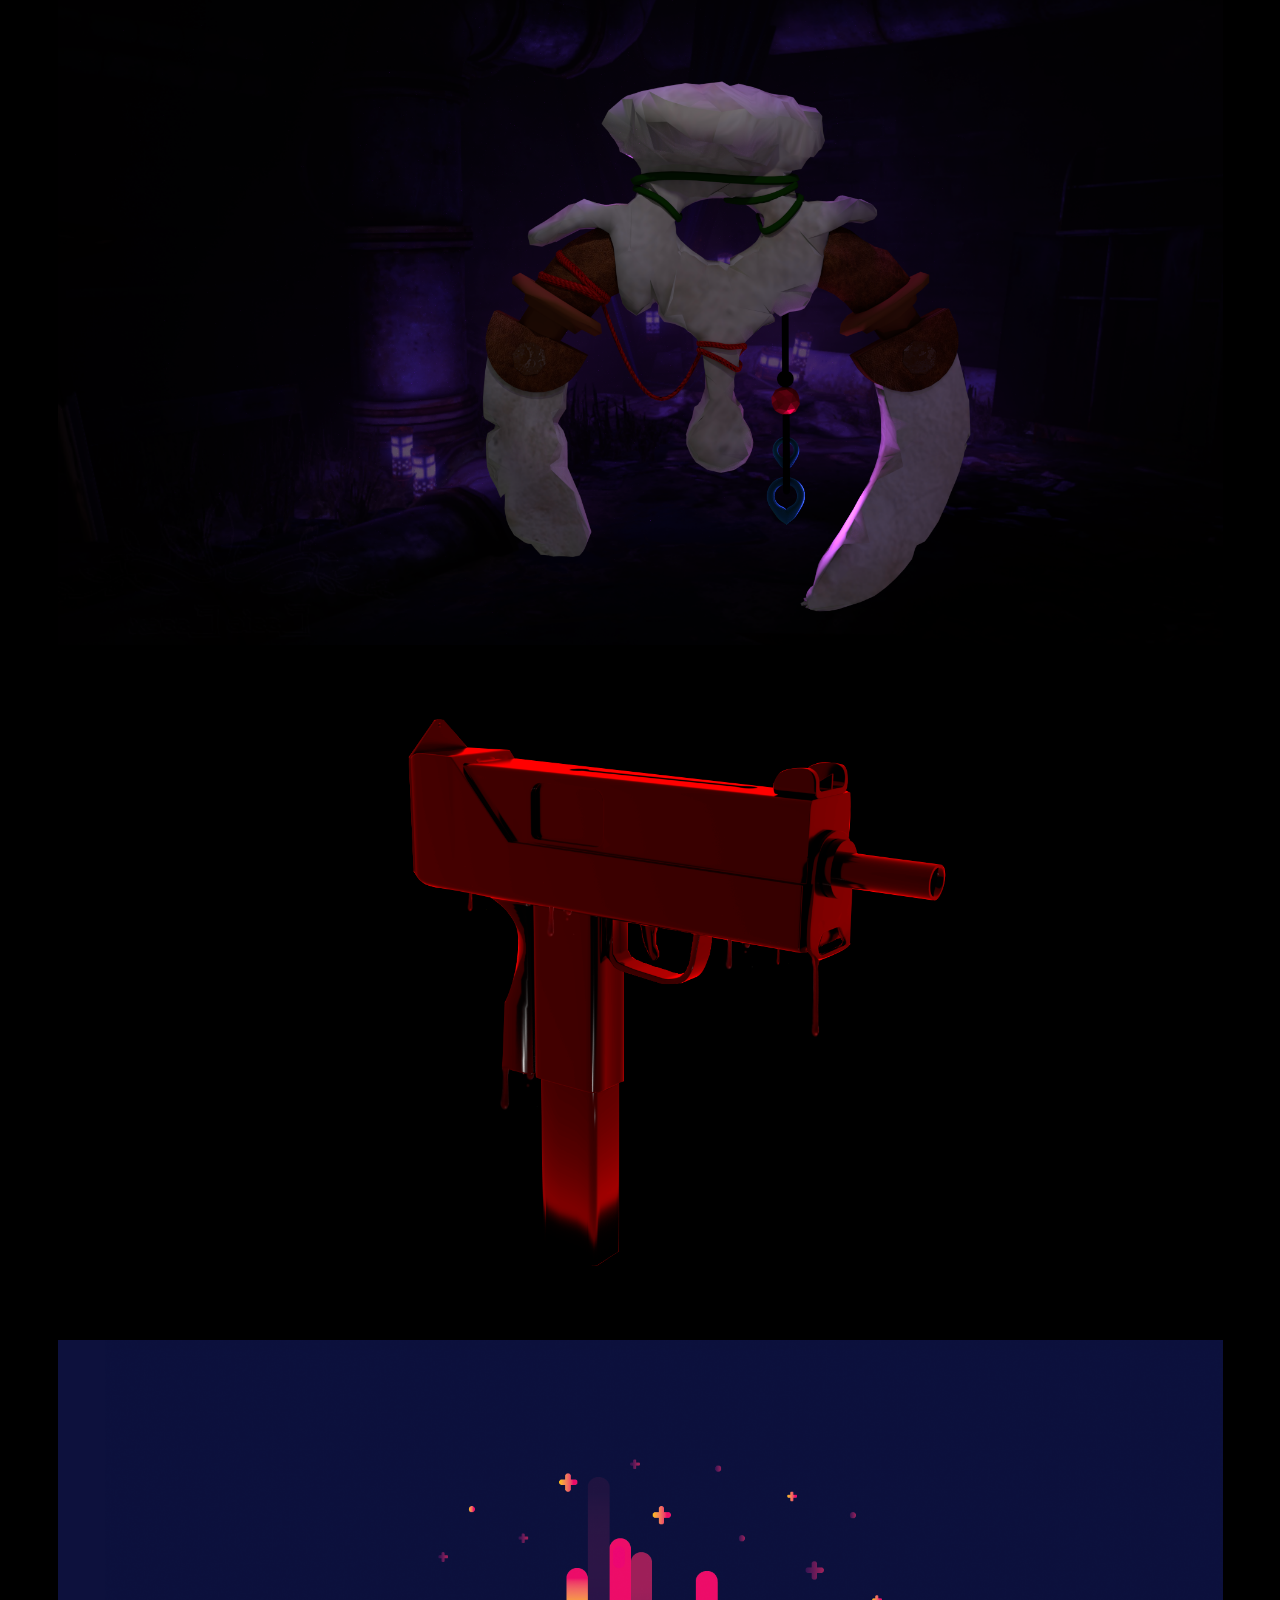
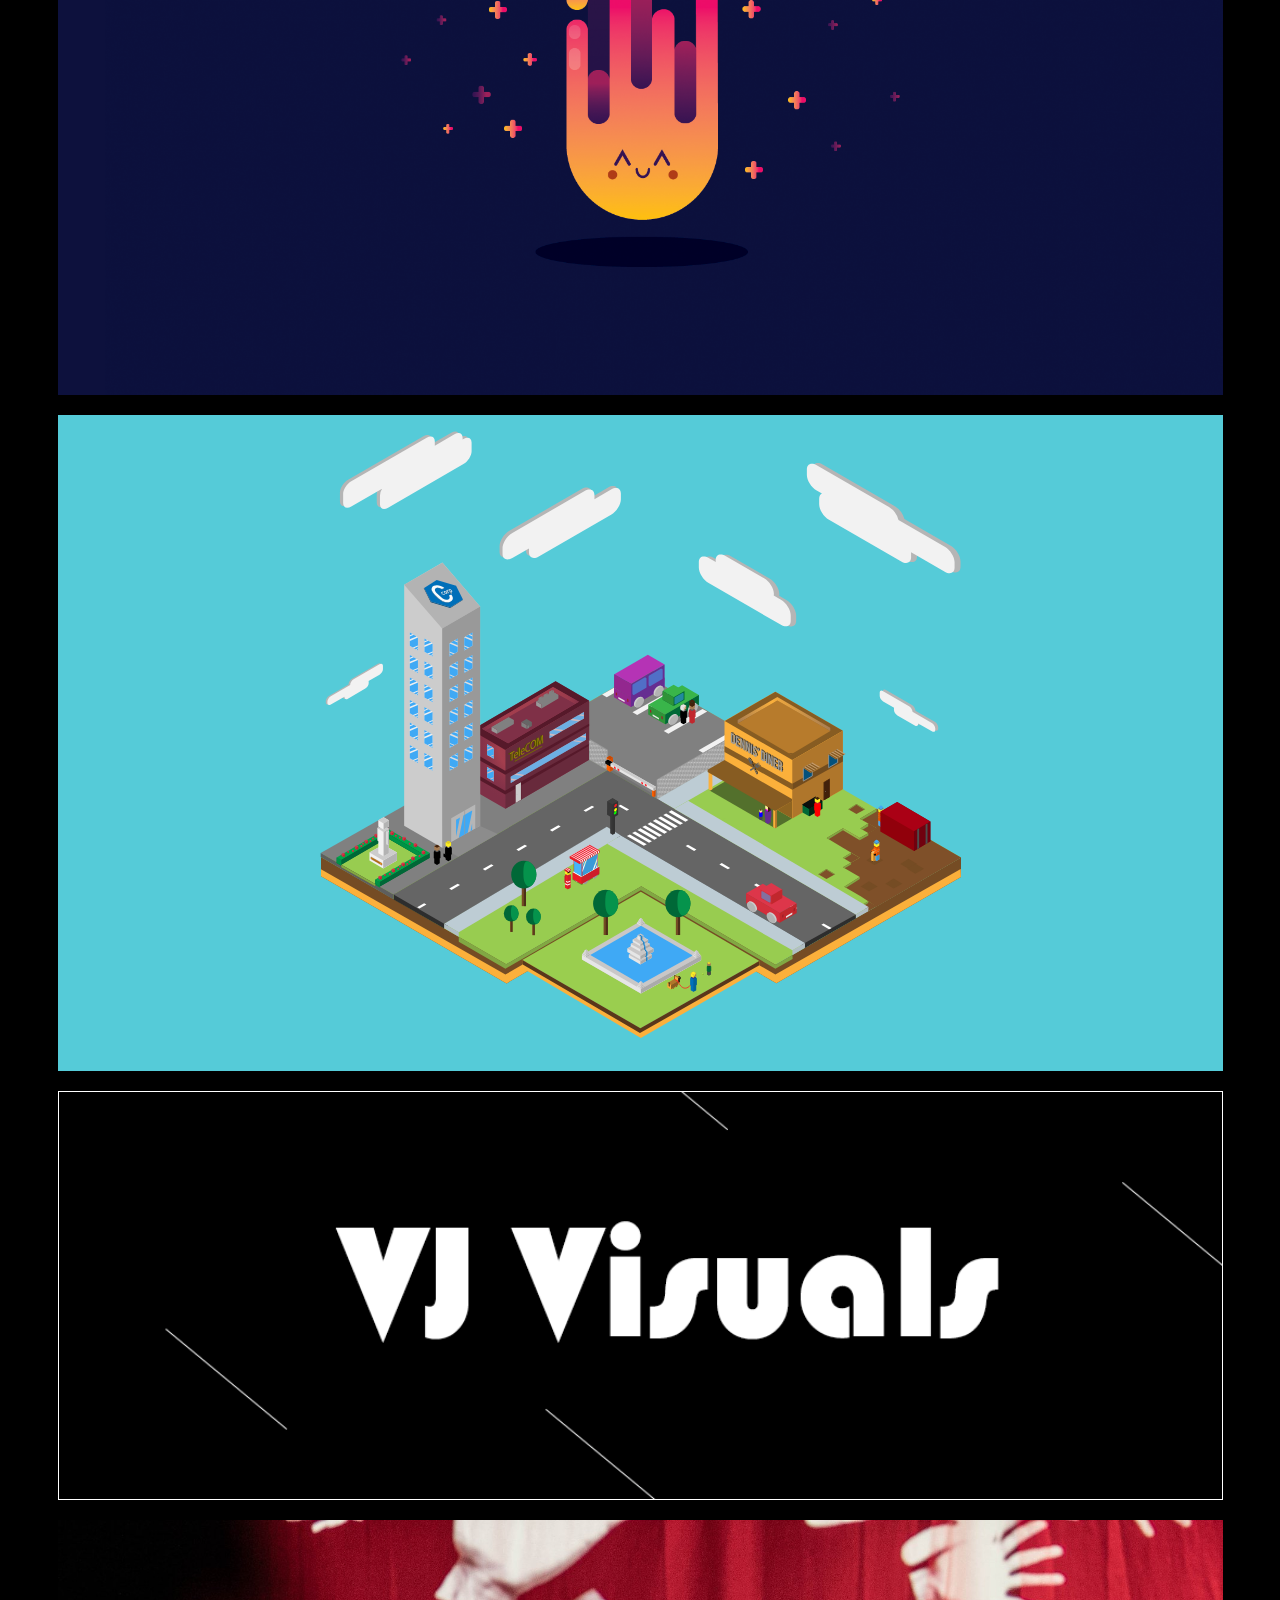
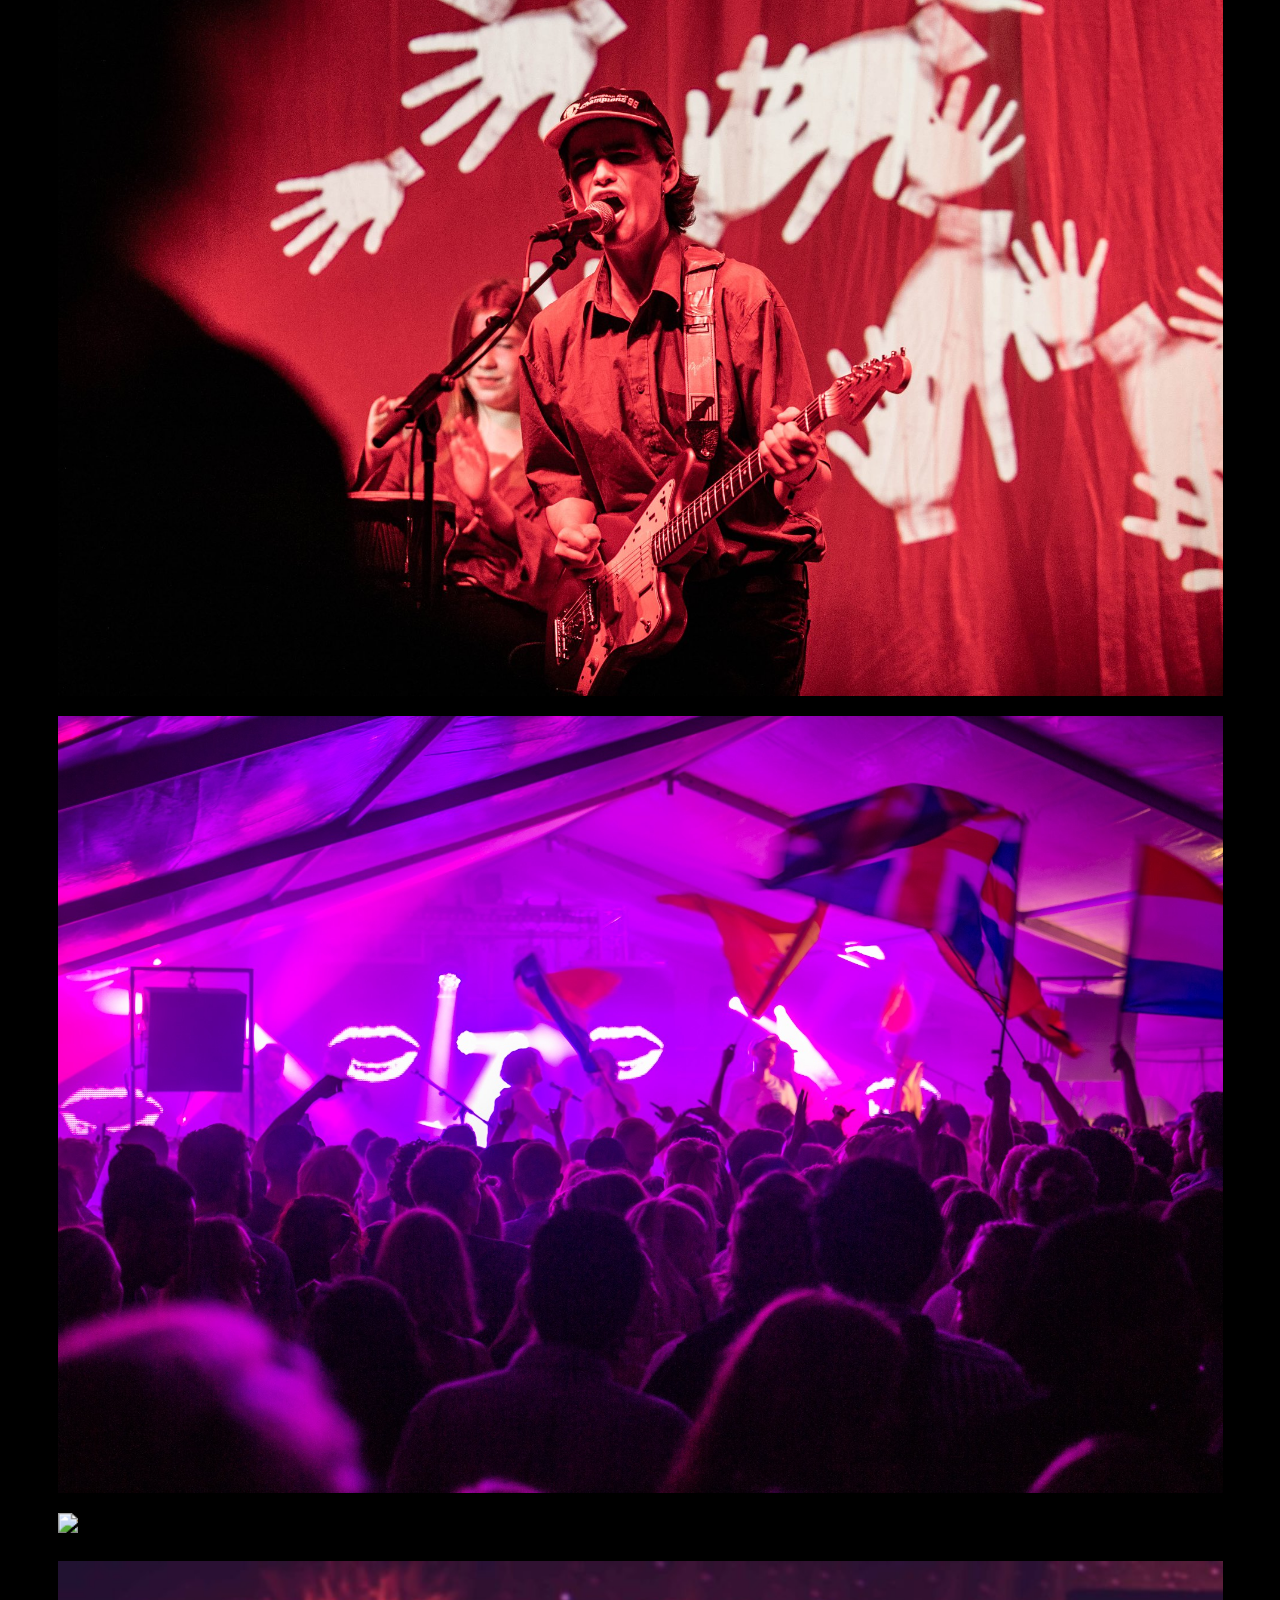
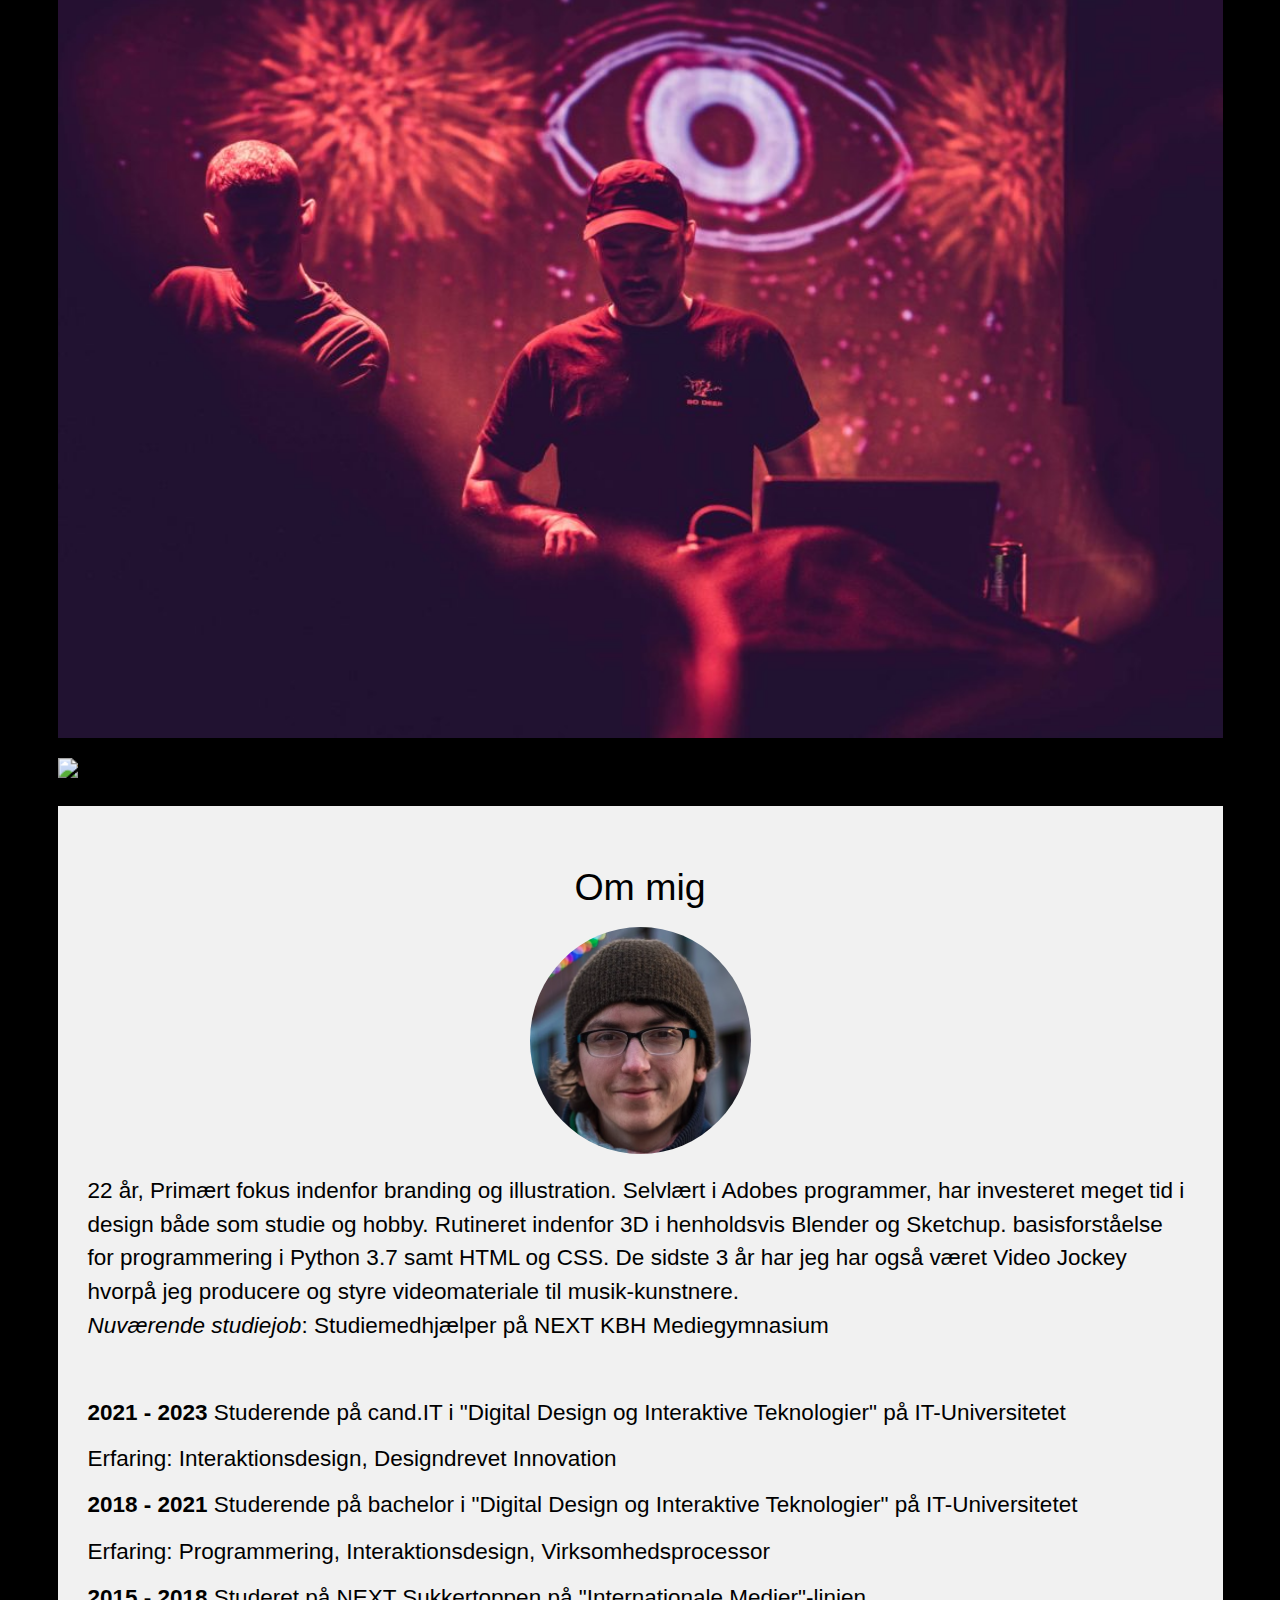
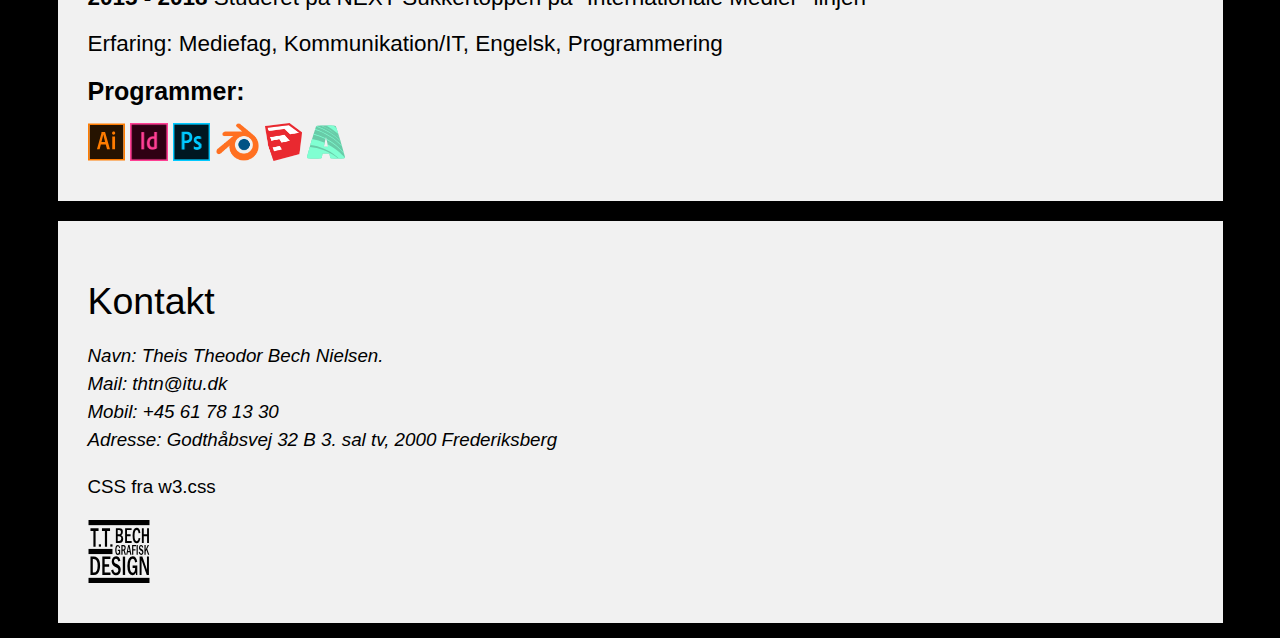
==== commit 219ad148: "." ====
--- a/index.html
+++ b/index.html
@@ -5,7 +5,7 @@
   <meta name="viewport" content="width=device-width, initial-scale=1" />
   <link rel="stylesheet" href="./index_files/PortfolioStyleSheet.css" />
   <body>
-    <div style="background-color: black">
+    <div style="background-color: black; zoom: 125%">
       <!-- Header -->
       <header
         class="w3-display-container w3-content w3-center"
@@ -36,7 +36,7 @@
           style="bottom: -16px"
         >
           <a href="#" class="w3-bar-item w3-button">Hjem</a>
-          <!-- <a href="#branding" class="w3-bar-item w3-button">Branding</a>-->
+          <a href="#VR" class="w3-bar-item w3-button">VR/AR</a>
           <a href="#illustration" class="w3-bar-item w3-button">Illustration</a>
           <a href="#VJ" class="w3-bar-item w3-button">Visuals</a>
           <a href="#about" class="w3-bar-item w3-button">Om mig</a>
@@ -138,7 +138,7 @@
         -->
         <img
           style="border: solid white 1px"
-          id="illustration"
+          id="VR"
           src="./index_files/VRXL.png"
           alt="VR/AR"
           class="w3-image w3-margin-top"
@@ -148,73 +148,28 @@
         <br />
         <br />
 
-        <h5>
-          22 år, Primært fokus indenfor branding og illustration. Selvlært i
-          Adobes programmer, har investeret meget tid i design både som studie
-          og hobby. Rutineret indenfor 3D i henholdsvis Blender og Sketchup.
-          basisforståelse for programmering i Python 3.7 samt HTML og CSS. De
-          sidste 3 år har jeg har også været Video Jockey hvorpå jeg producere
-          og styre videomateriale til musik-kunstnere. Her har jeg som mit
-          afsluttende bachelorprojekt udformet en VR applikation i Unity hvorpå
-          man kan lave visuals sammen. Læs mere om projektet HER Nuværende
-          studiejob: Studiemedhjælper på NEXT KBH Mediegymnasium
+        <h5 style="color: white">
+          De sidste 3 år har jeg har arbejdet frivilligt som Video Jockey hvorpå
+          jeg producere og styre videomateriale til musik-artister på
+          festivaller. Den pludselige Corona-situation lukkede muligheden for
+          disse live koncerter og gjorde altså at man skulle tænke i nye medier
+          for at opleve musikoplevelser sammen. Her har jeg som mit afsluttende
+          bachelorprojekt på min studieretning på ITU udformet en VR applikation
+          i Unity hvorpå man kan lave visuals sammen i et virtuelt rum. Hvis man
+          er nysgerrig kan min projekt thesis læses nedenfor.
         </h5>
-        <video width="1280" height="720" controls>
-          <source src="bachelor.mp4" type="video/mp4" />
-        </video>
+        <iframe
+          width="935"
+          height="600"
+          src="https://www.youtube.com/embed/otejtWnZMw4"
+        >
+        </iframe>
+        <br />
         <embed
           src="./index_files/thtn_Bachelor's_Thesis_17-05-2021.pdf"
           type="application/pdf"
           width="100%"
-          height="1000px"
-        />
-        <img
-          src="./index_files/DDDMockup.png"
-          alt="Dansk Datalogi Dyst logo redesign"
-          onclick="onClick(this)"
-          class="w3-image w3-margin-top"
-          width="1000"
-          height="500"
-        />
-        <img
-          src="./index_files/Forside.png"
-          alt="Forside til 'Seníor', Rejsemagasin til Rom, Kommunikation/IT opgave med fokus på struktur og layout - Egne billeder og layout"
-          onclick="onClick(this)"
-          class="w3-image w3-margin-top"
-          width="1000"
-          height="500"
-        />
-        <img
-          src="./index_files/Theis.png"
-          alt="'Seníor' Side 1 + 2"
-          onclick="onClick(this)"
-          class="w3-image w3-margin-top"
-          width="428"
-          height="250"
-        />
-        <img
-          src="./index_files/Mark.png"
-          alt="'Seníor' Side 2 + 3"
-          onclick="onClick(this)"
-          class="w3-image w3-margin-top"
-          width="486"
-          height="250"
-        />
-        <img
-          src="./index_files/Jesper.png"
-          alt="'Seníor' Side 3 + 4"
-          onclick="onClick(this)"
-          class="w3-image w3-margin-top"
-          width="425"
-          height="250"
-        />
-        <img
-          src="./index_files/Jesper2.png"
-          alt="'Seníor' Side 4 + 5"
-          onclick="onClick(this)"
-          class="w3-image w3-margin-top"
-          width="500"
-          height="250"
+          height="700px"
         />
         <img
           style="border: solid white 1px"
@@ -225,6 +180,58 @@
           width="1000"
           height="375"
         />
+        <h5 style="color: white; text-align: center">
+          Klik på billeder for at se mere information ⬇
+        </h5>
+        <img
+          src="./index_files/DDDMockup.png"
+          alt="Dansk Datalogi Dyst logo redesign"
+          onclick="onClick(this)"
+          class="w3-image w3-margin-top"
+          width="1000"
+          height="500"
+        />
+        <img
+          src="./index_files/Forside.png"
+          alt="Forside til 'Seníor', Rejsemagasin til Rom, Kommunikation/IT opgave med fokus på struktur og layout - Egne billeder og layout"
+          onclick="onClick(this)"
+          class="w3-image w3-margin-top"
+          width="1000"
+          height="500"
+        />
+        <img
+          src="./index_files/Theis.png"
+          alt="'Seníor' Side 1 + 2"
+          onclick="onClick(this)"
+          class="w3-image w3-margin-top"
+          width="428"
+          height="250"
+        />
+        <img
+          src="./index_files/Mark.png"
+          alt="'Seníor' Side 2 + 3"
+          onclick="onClick(this)"
+          class="w3-image w3-margin-top"
+          width="486"
+          height="250"
+        />
+        <img
+          src="./index_files/Jesper.png"
+          alt="'Seníor' Side 3 + 4"
+          onclick="onClick(this)"
+          class="w3-image w3-margin-top"
+          width="425"
+          height="250"
+        />
+        <img
+          src="./index_files/Jesper2.png"
+          alt="'Seníor' Side 4 + 5"
+          onclick="onClick(this)"
+          class="w3-image w3-margin-top"
+          width="500"
+          height="250"
+        />
+
         <img
           src="./index_files/SugarSkullWeb.svg"
           alt="'Dia de muertos'- Eget design"
@@ -274,6 +281,7 @@
           height="500"
         />
         <img
+          id="VJ"
           style="border: solid white 1px"
           src="./index_files/Visuals.png"
           alt="'Billeder fra koncert hvor jeg arbejdede som 'video jockey' (VJ) for at være med til at skabe nogle fede koncertoplevelser ved brug af visuals som bla. blev skabt i Resolume Arena"
@@ -323,10 +331,6 @@
           width="1000"
           height="500"
         />
-
-        <video width="360" height="640" controls>
-          <source src="prisma.mp4" type="video/mp4" />
-        </video>
 
         <div
           class="w3-light-grey w3-padding-large w3-padding-32 w3-margin-top"
@@ -347,11 +351,11 @@
             og hobby. Rutineret indenfor 3D i henholdsvis Blender og Sketchup.
             basisforståelse for programmering i Python 3.7 samt HTML og CSS. De
             sidste 3 år har jeg har også været Video Jockey hvorpå jeg producere
-            og styre videomateriale til musik-kunstnere. Her har jeg som mit
-            afsluttende bachelorprojekt udformet en VR applikation i Unity
-            hvorpå man kan lave visuals sammen. Læs mere om projektet HER
-            Nuværende studiejob: Studiemedhjælper på NEXT KBH Mediegymnasium
+            og styre videomateriale til musik-kunstnere. <br />
+            <i> Nuværende studiejob</i>: Studiemedhjælper på NEXT KBH
+            Mediegymnasium
           </h5>
+
           <br />
           <h5>
             <b>2021 - 2023</b> Studerende på cand.IT i "Digital Design og
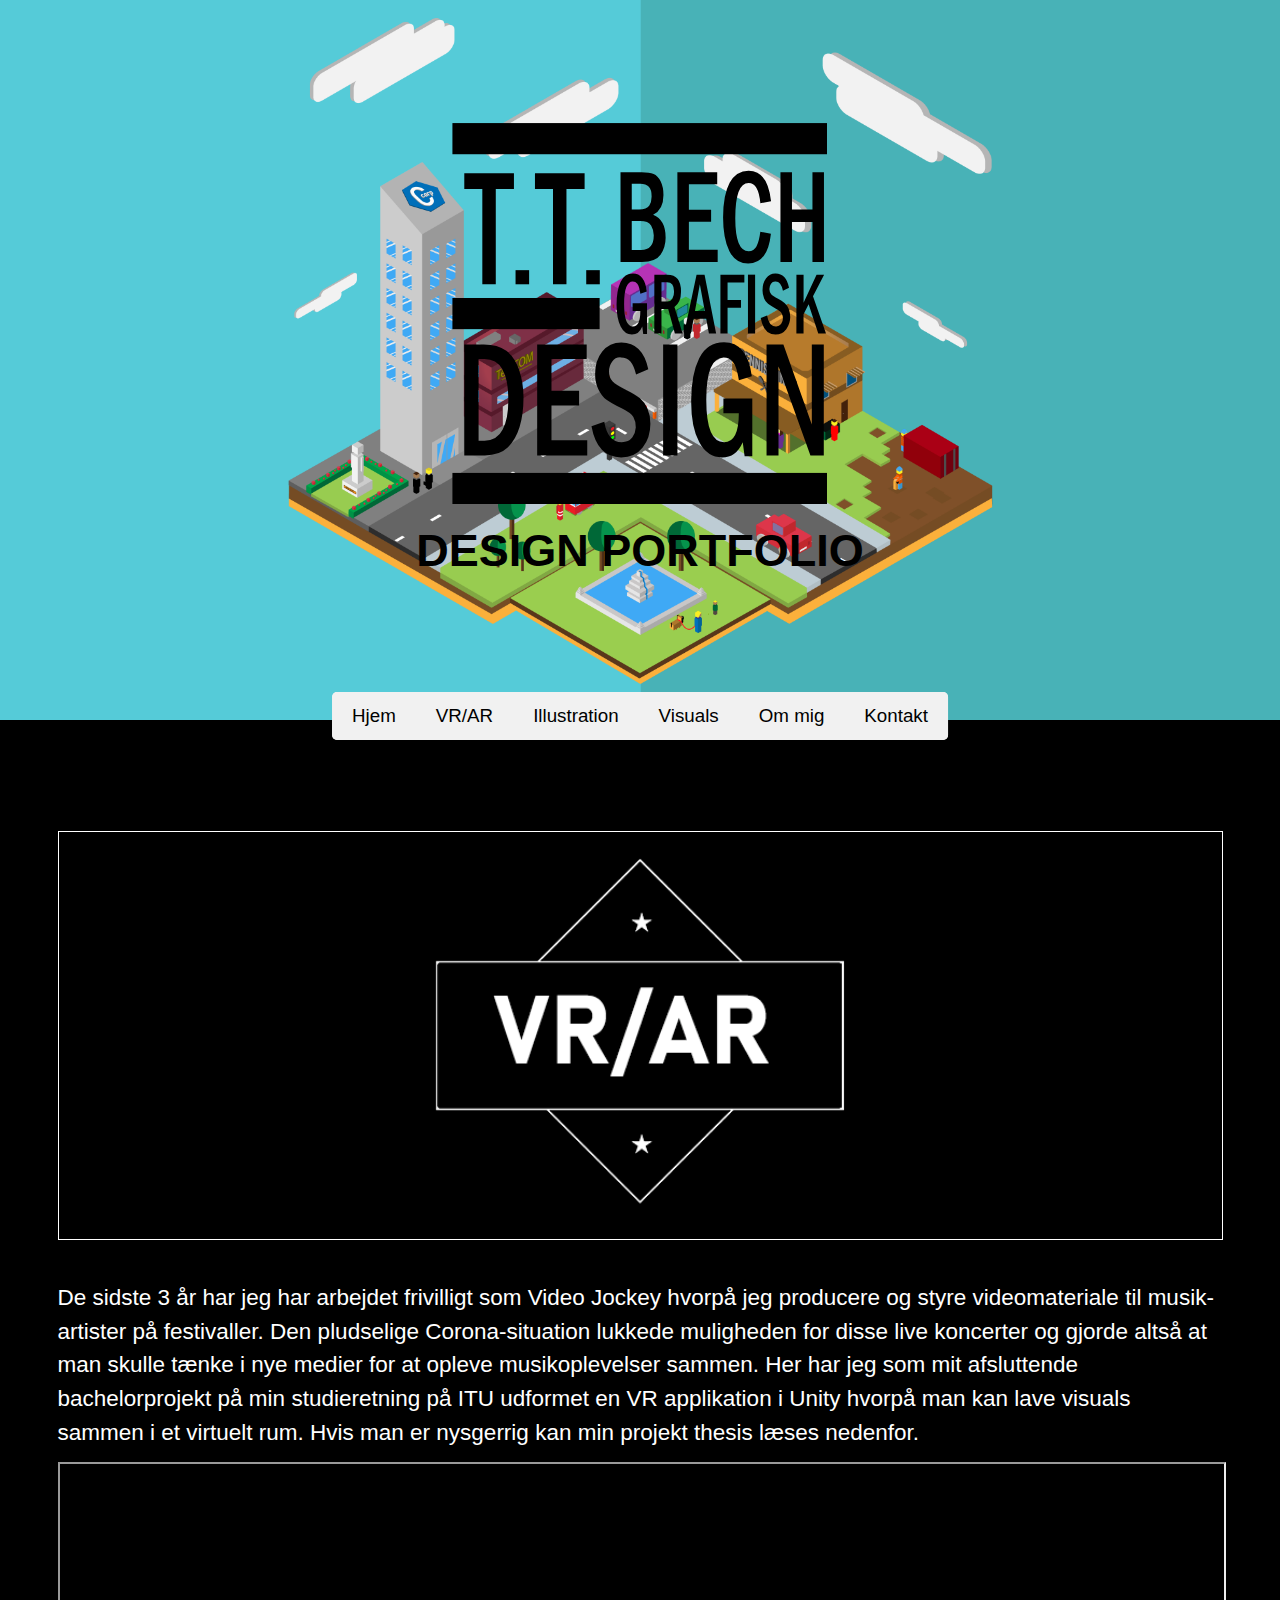
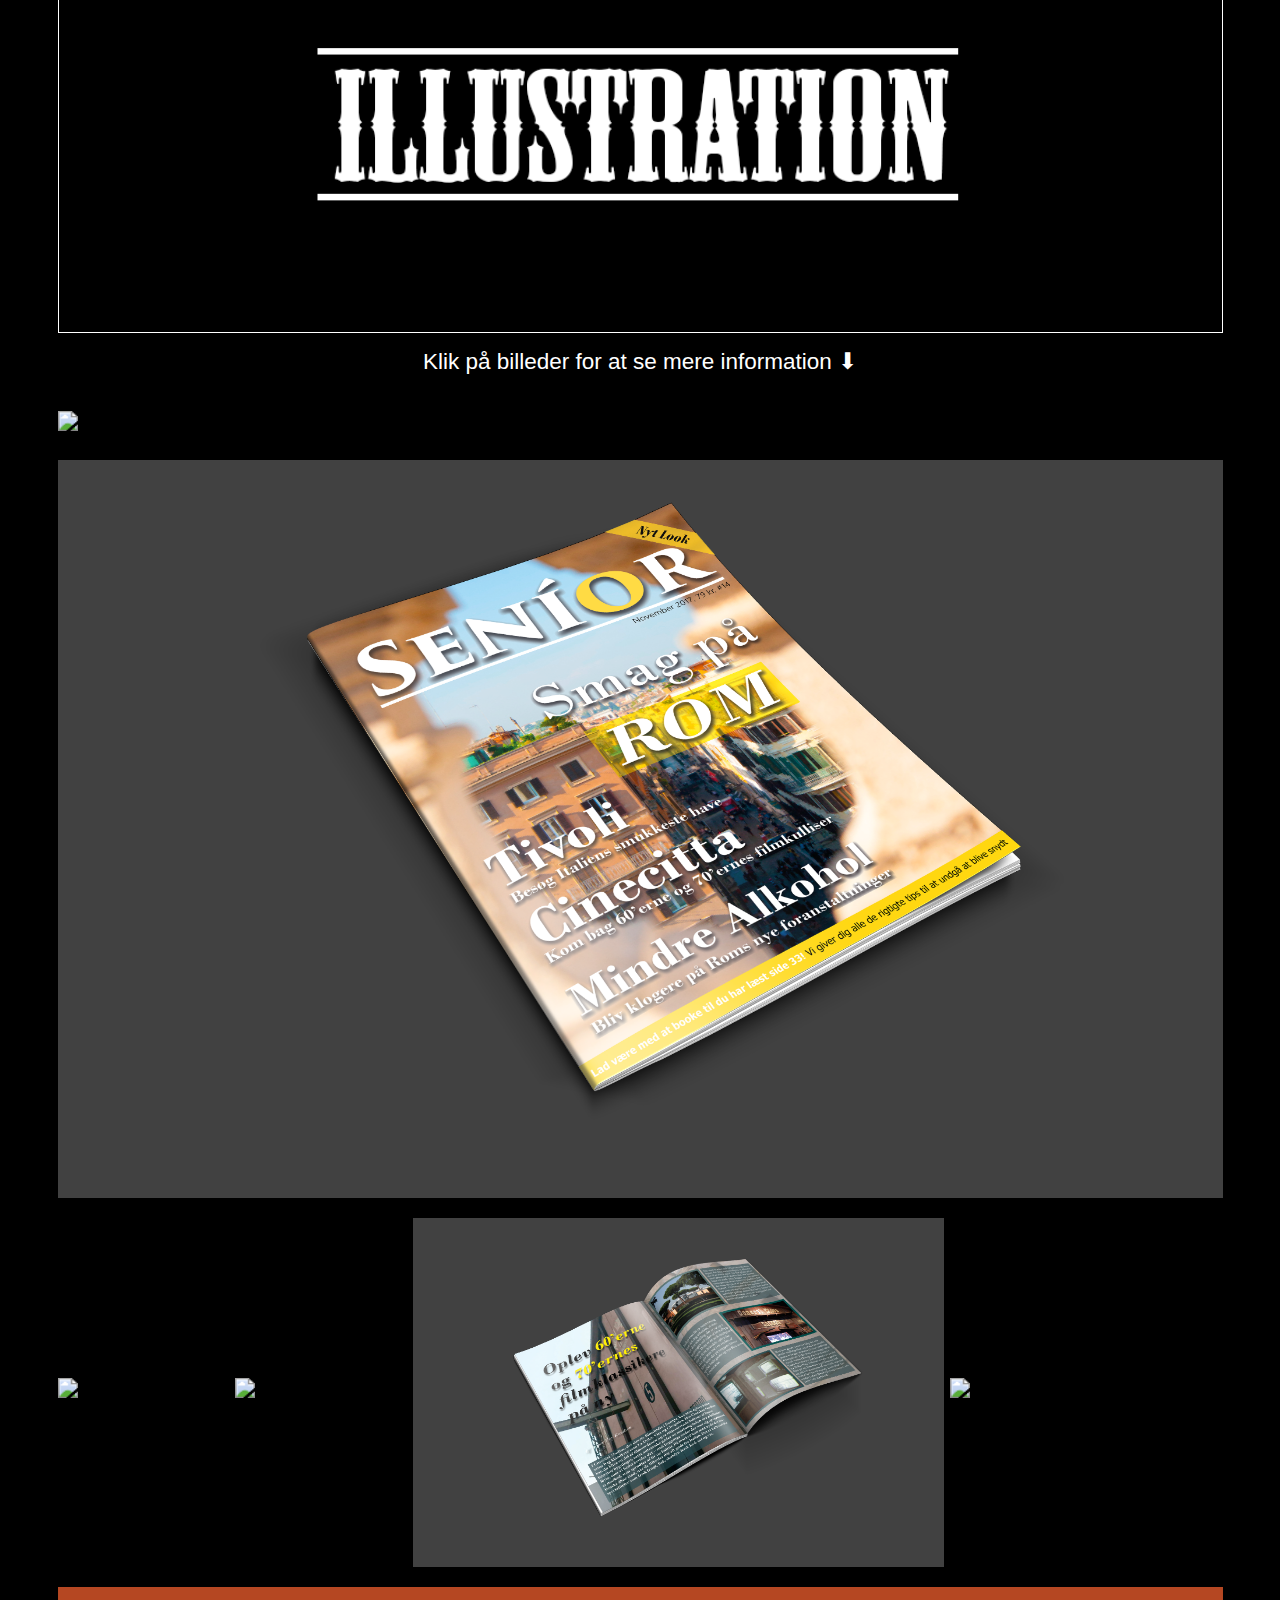
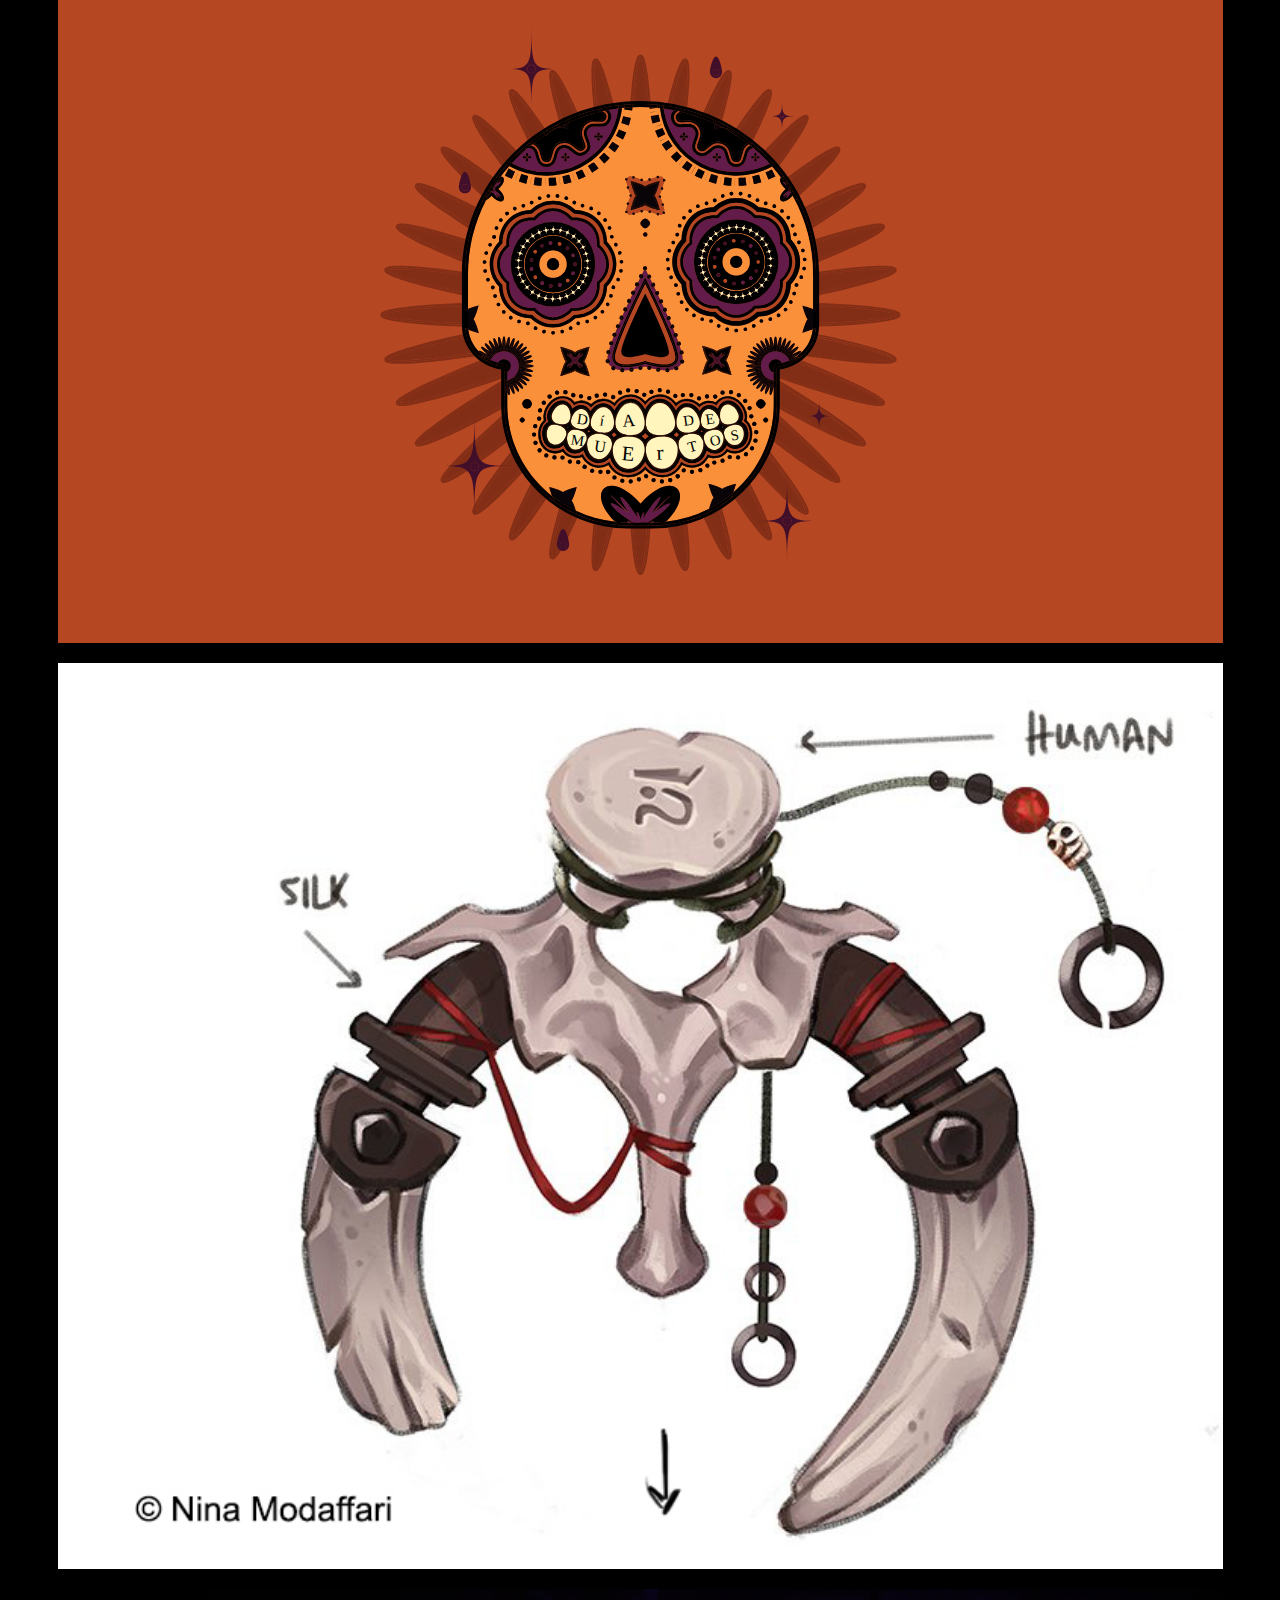
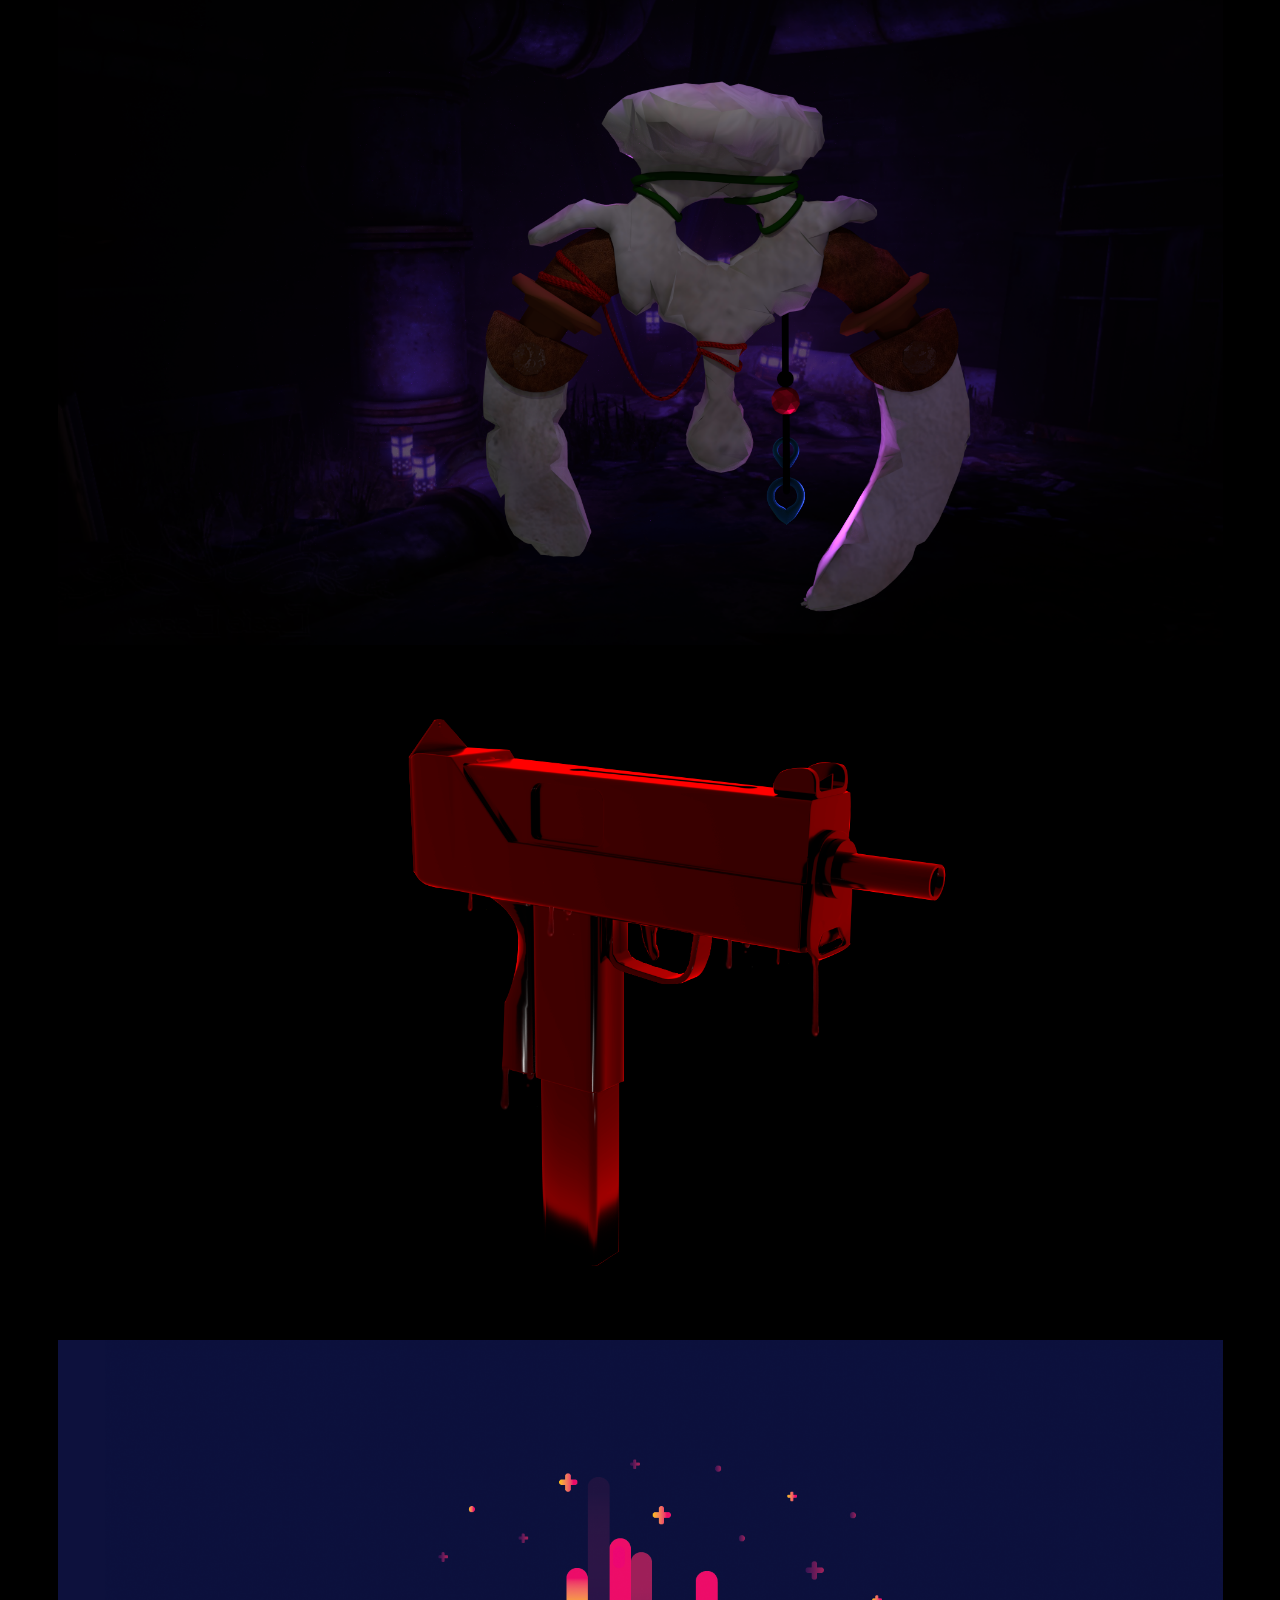
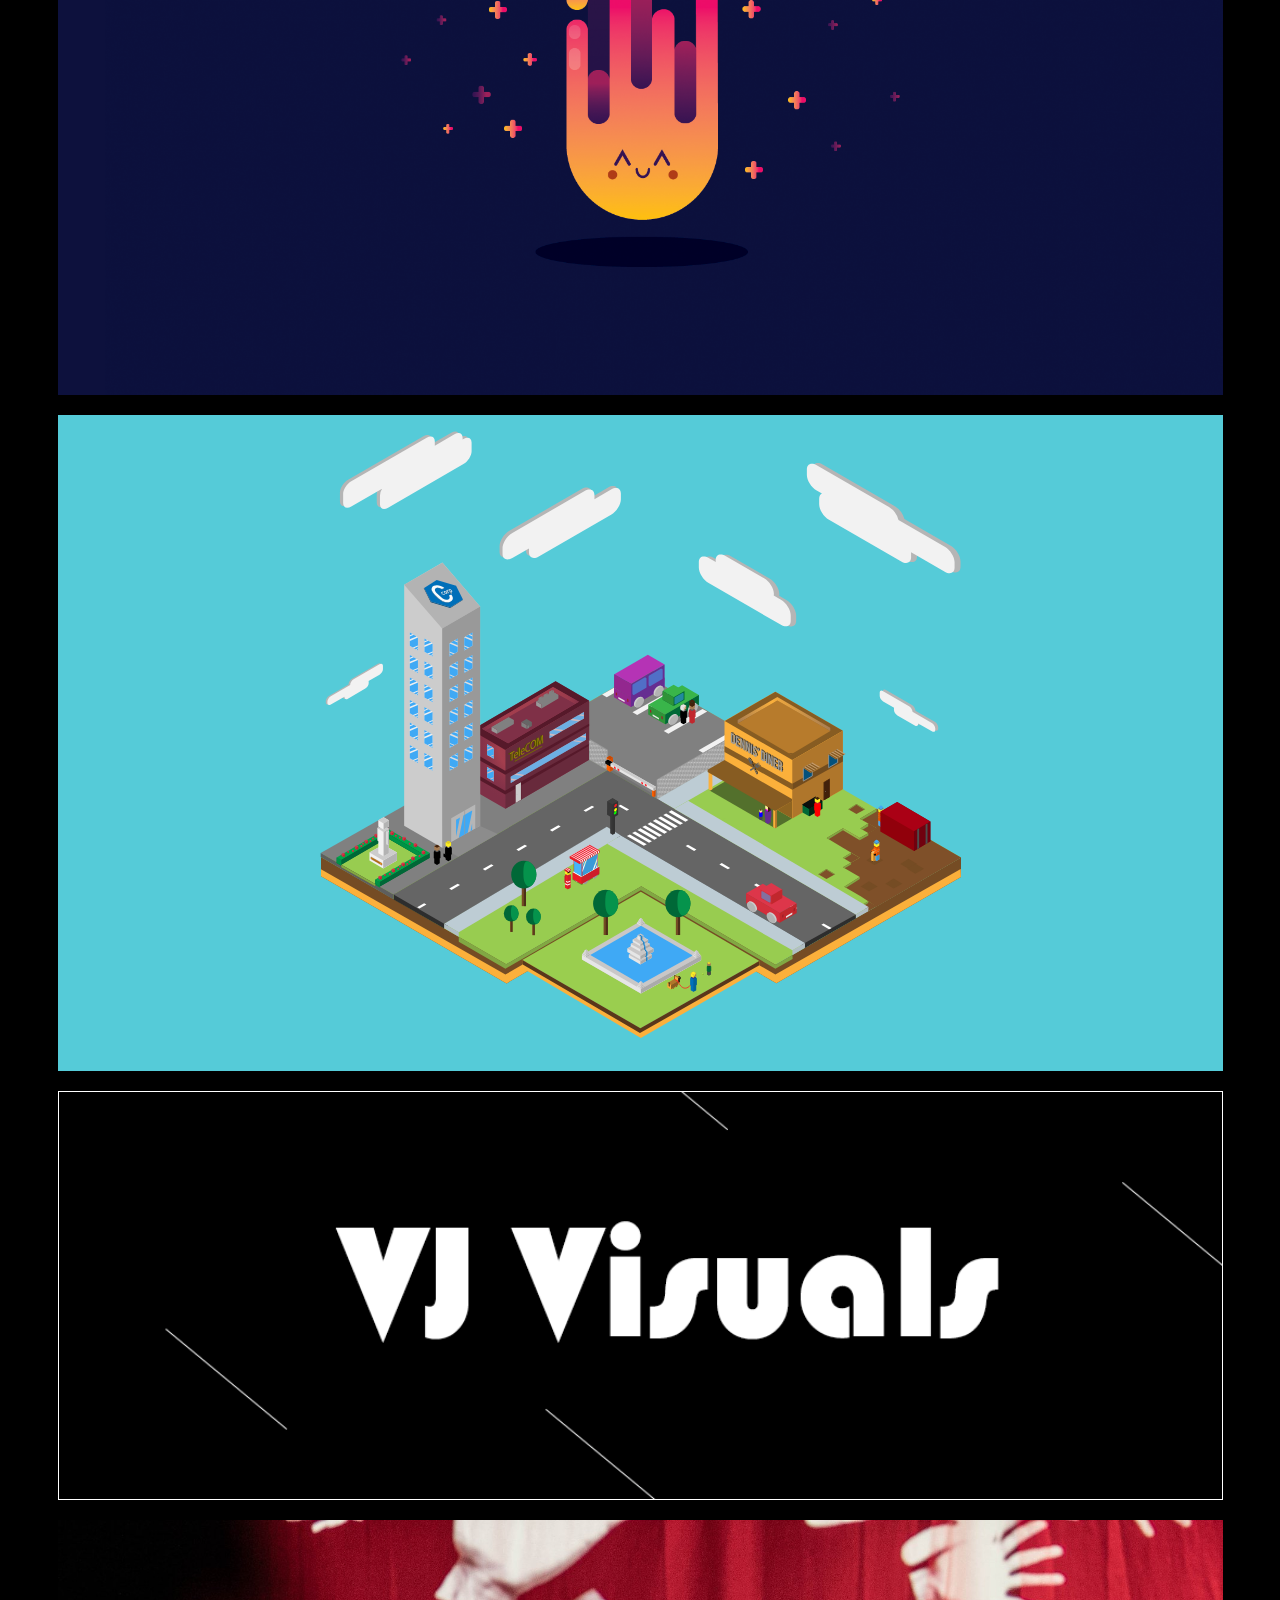
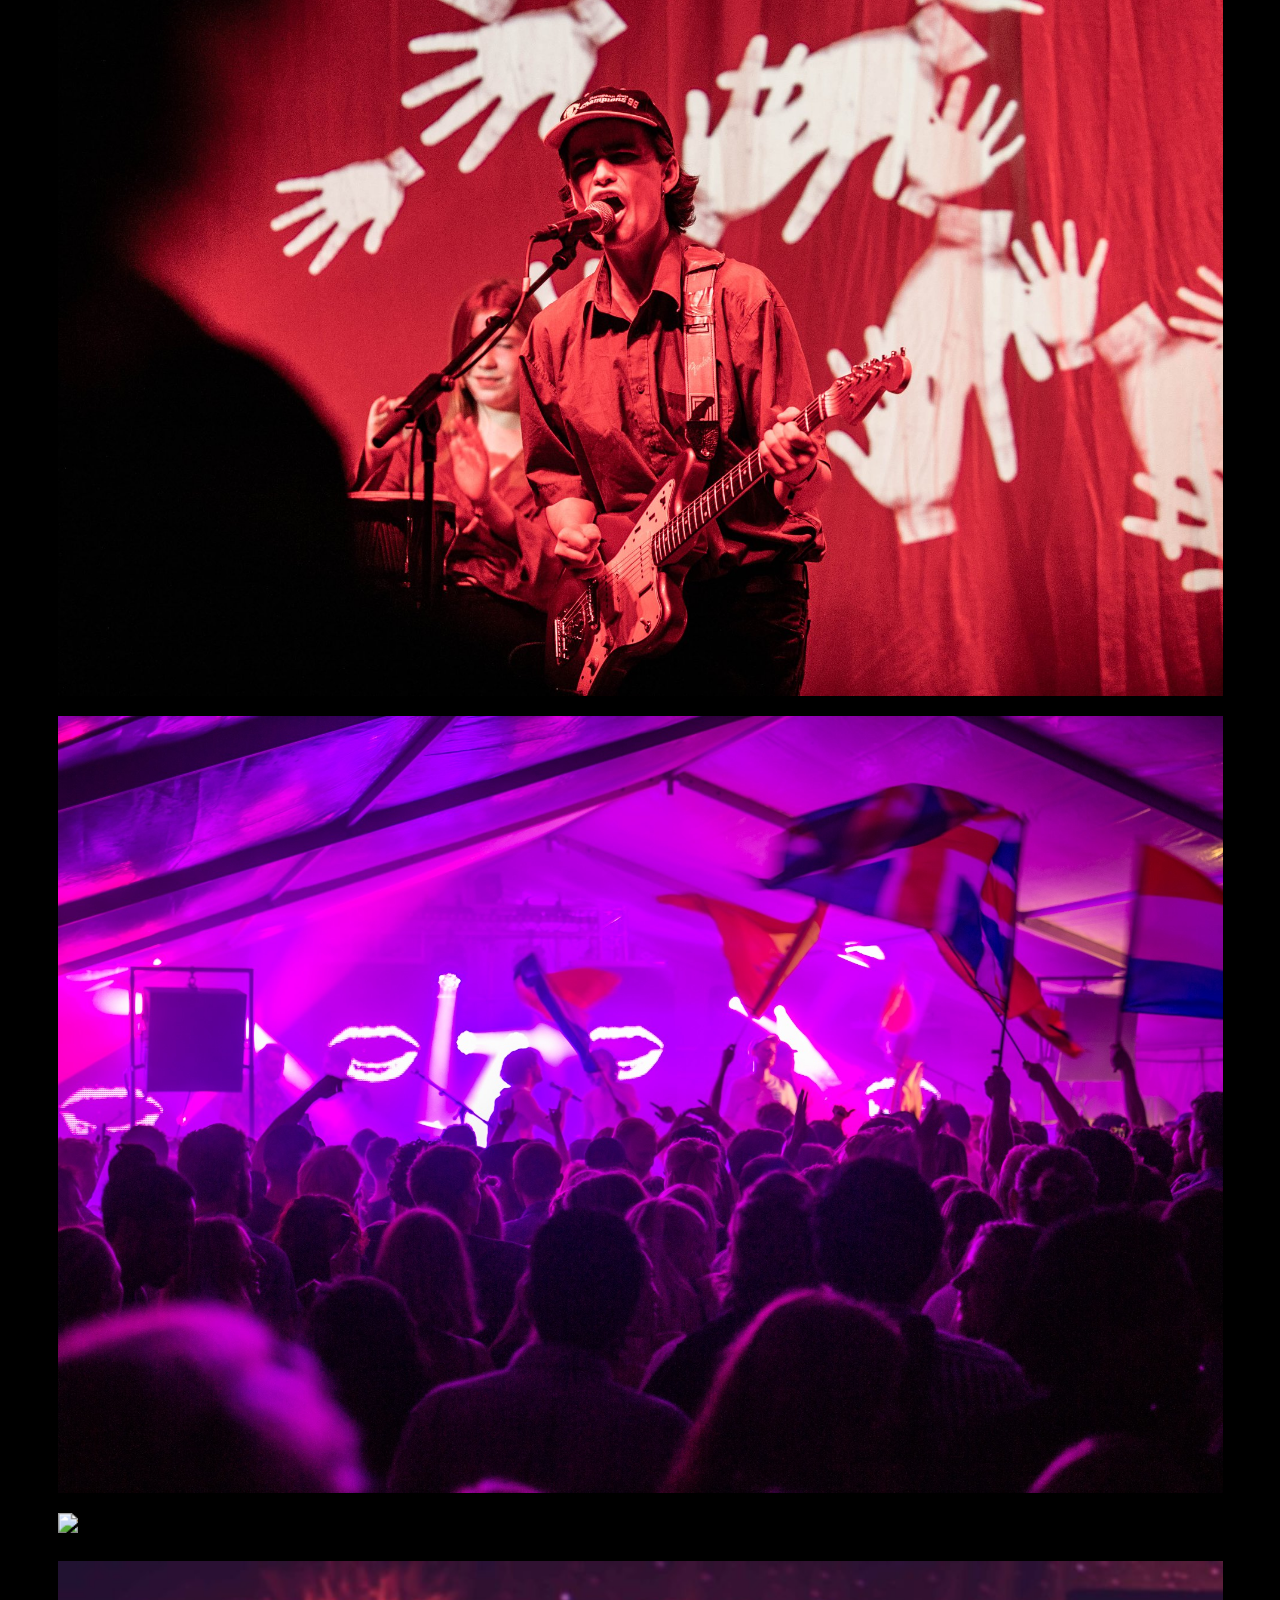
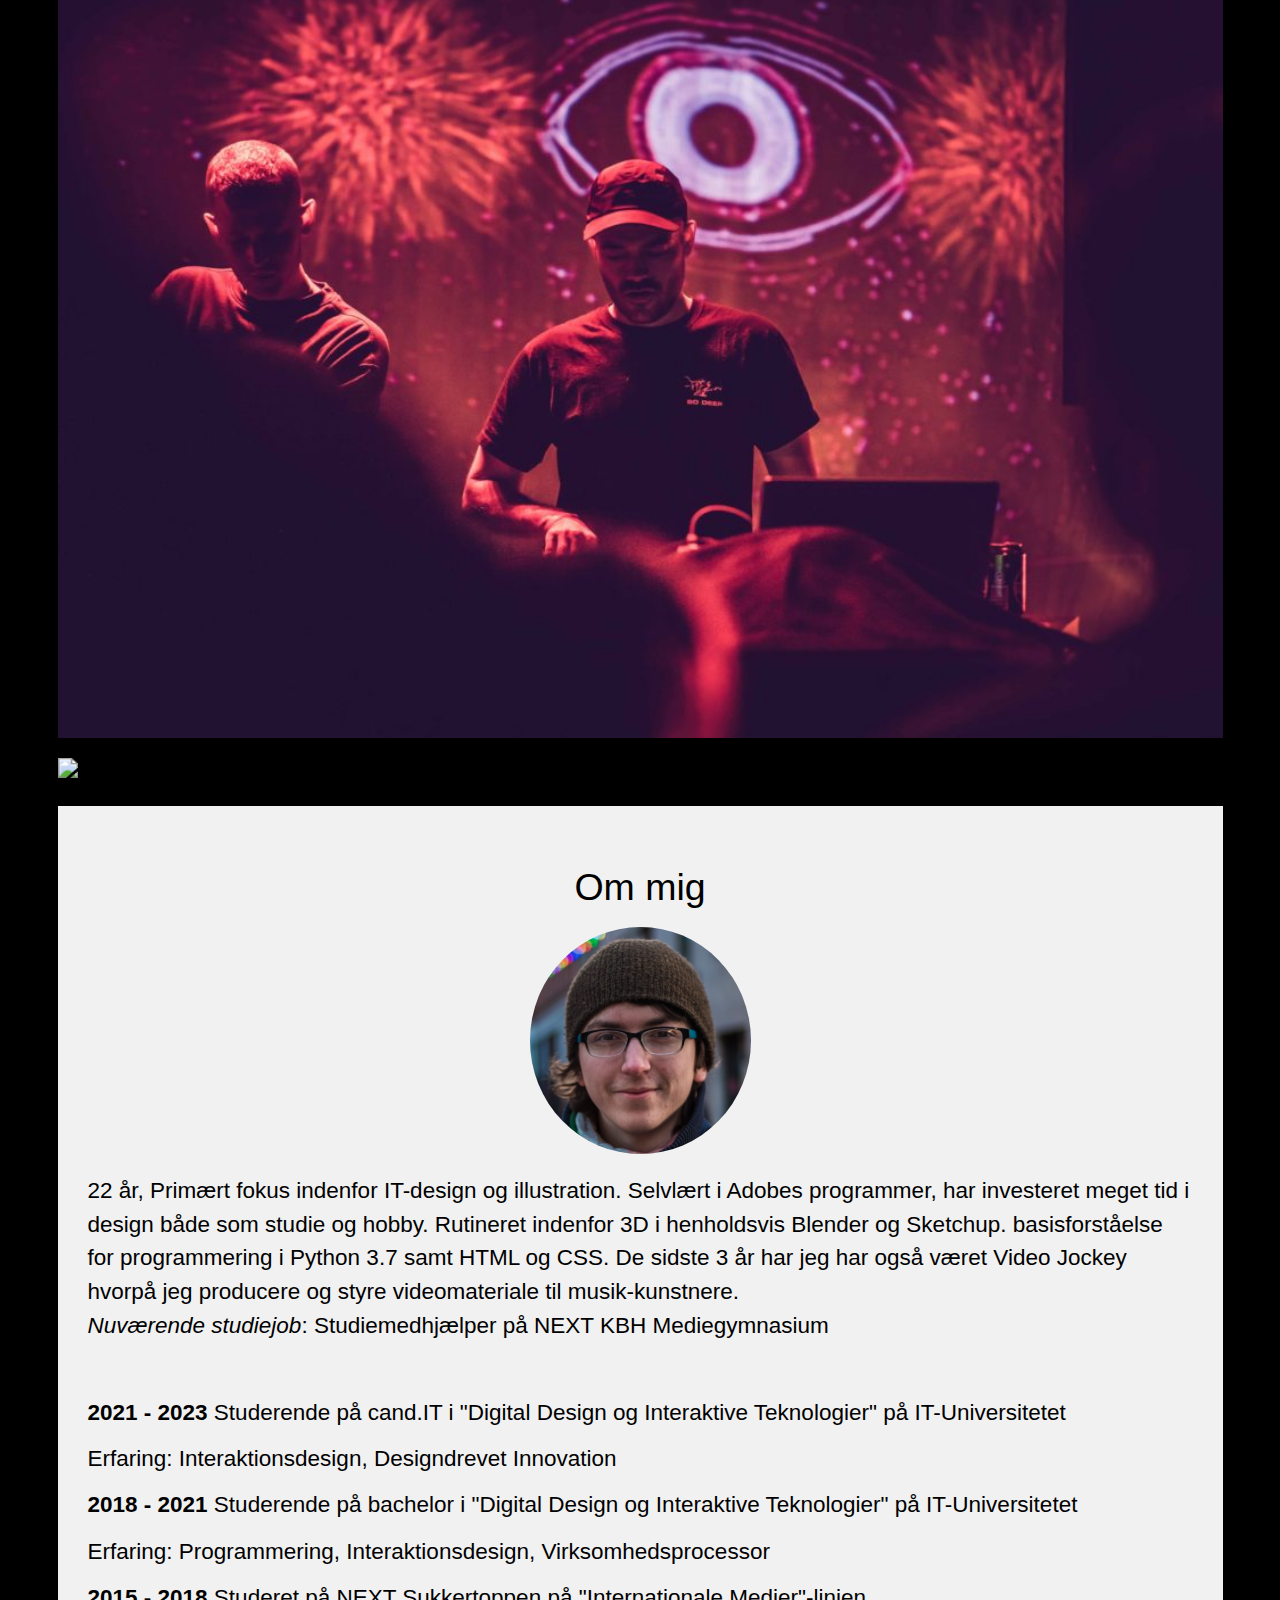
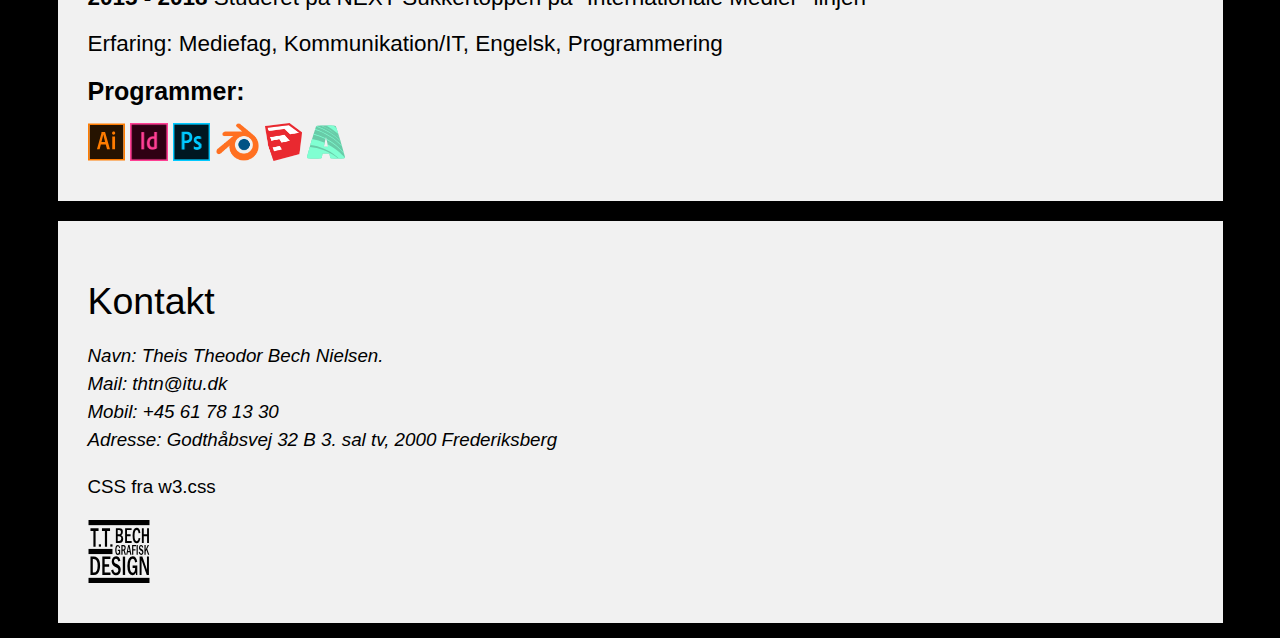
==== commit f6a720c1: "." ====
--- a/index.html
+++ b/index.html
@@ -346,7 +346,7 @@
           />
 
           <h5>
-            22 år, Primært fokus indenfor branding og illustration. Selvlært i
+            22 år, Primært fokus indenfor IT-design og illustration. Selvlært i
             Adobes programmer, har investeret meget tid i design både som studie
             og hobby. Rutineret indenfor 3D i henholdsvis Blender og Sketchup.
             basisforståelse for programmering i Python 3.7 samt HTML og CSS. De
